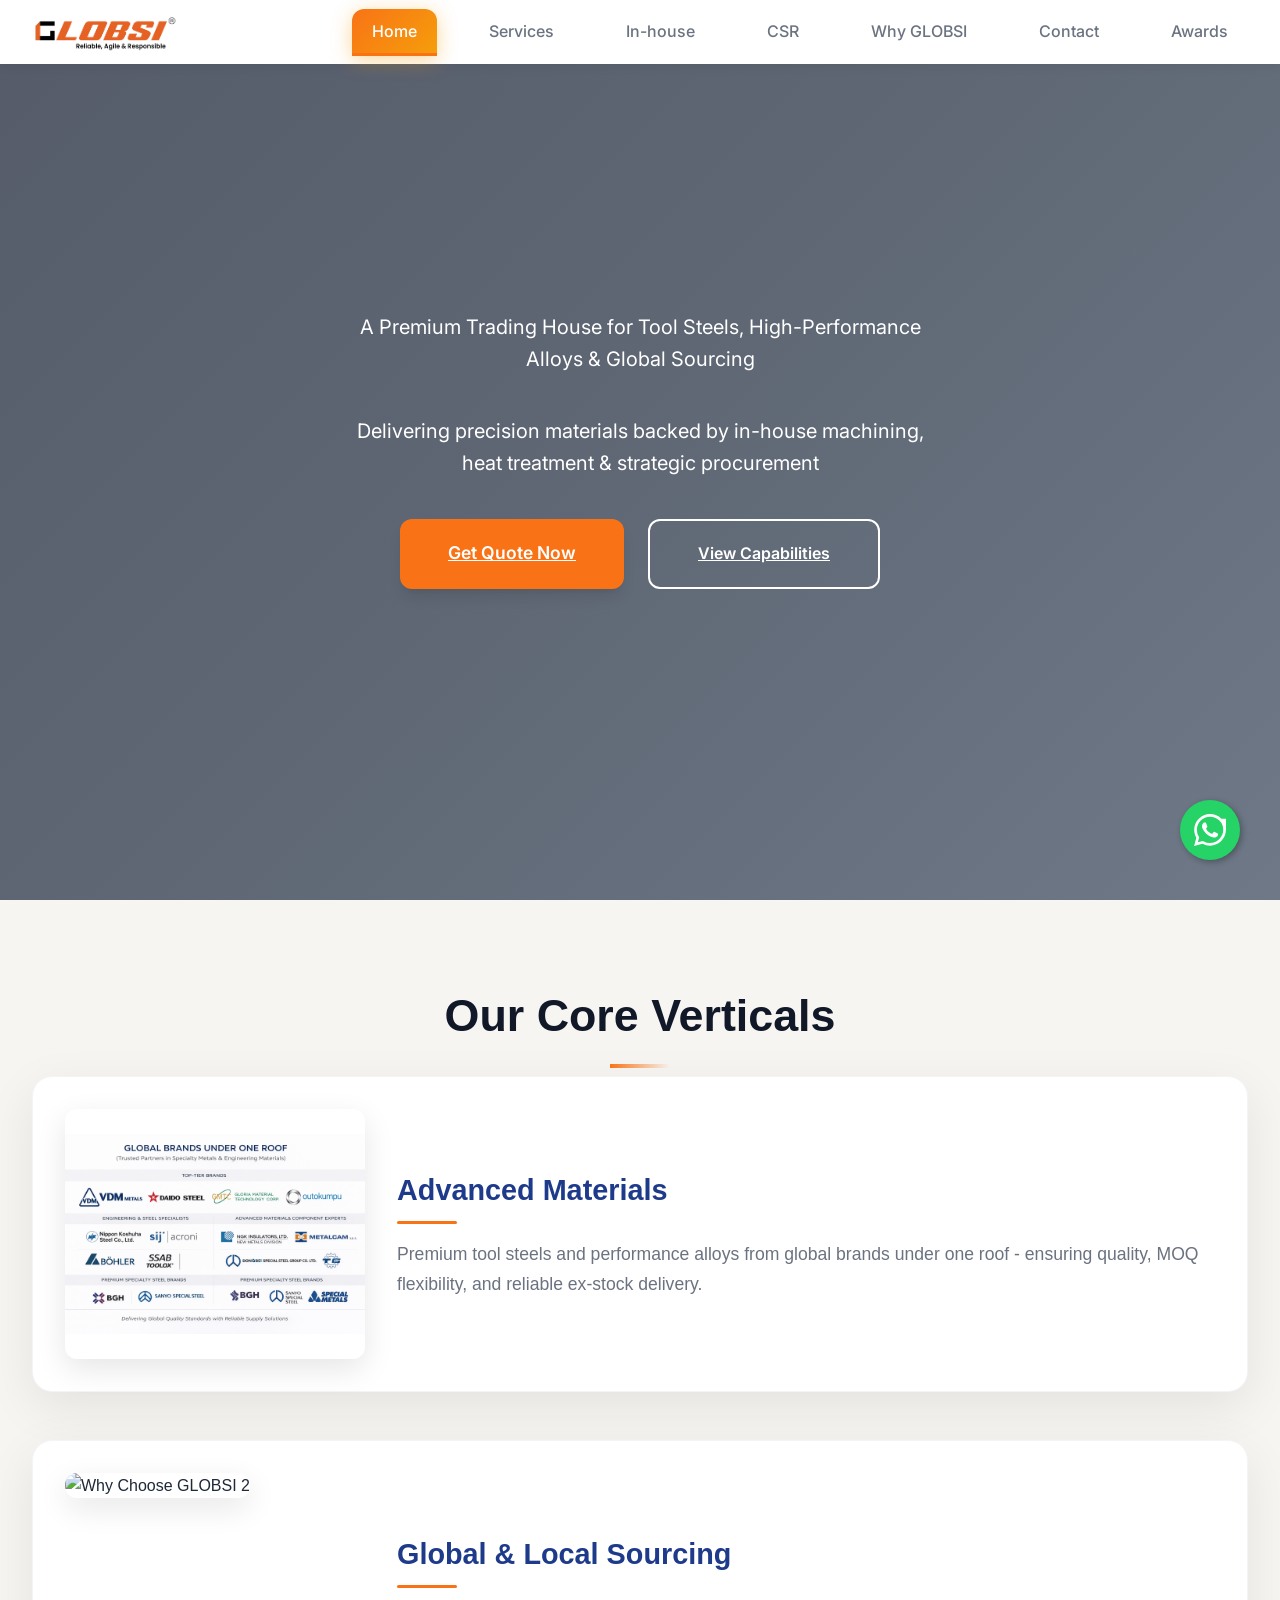
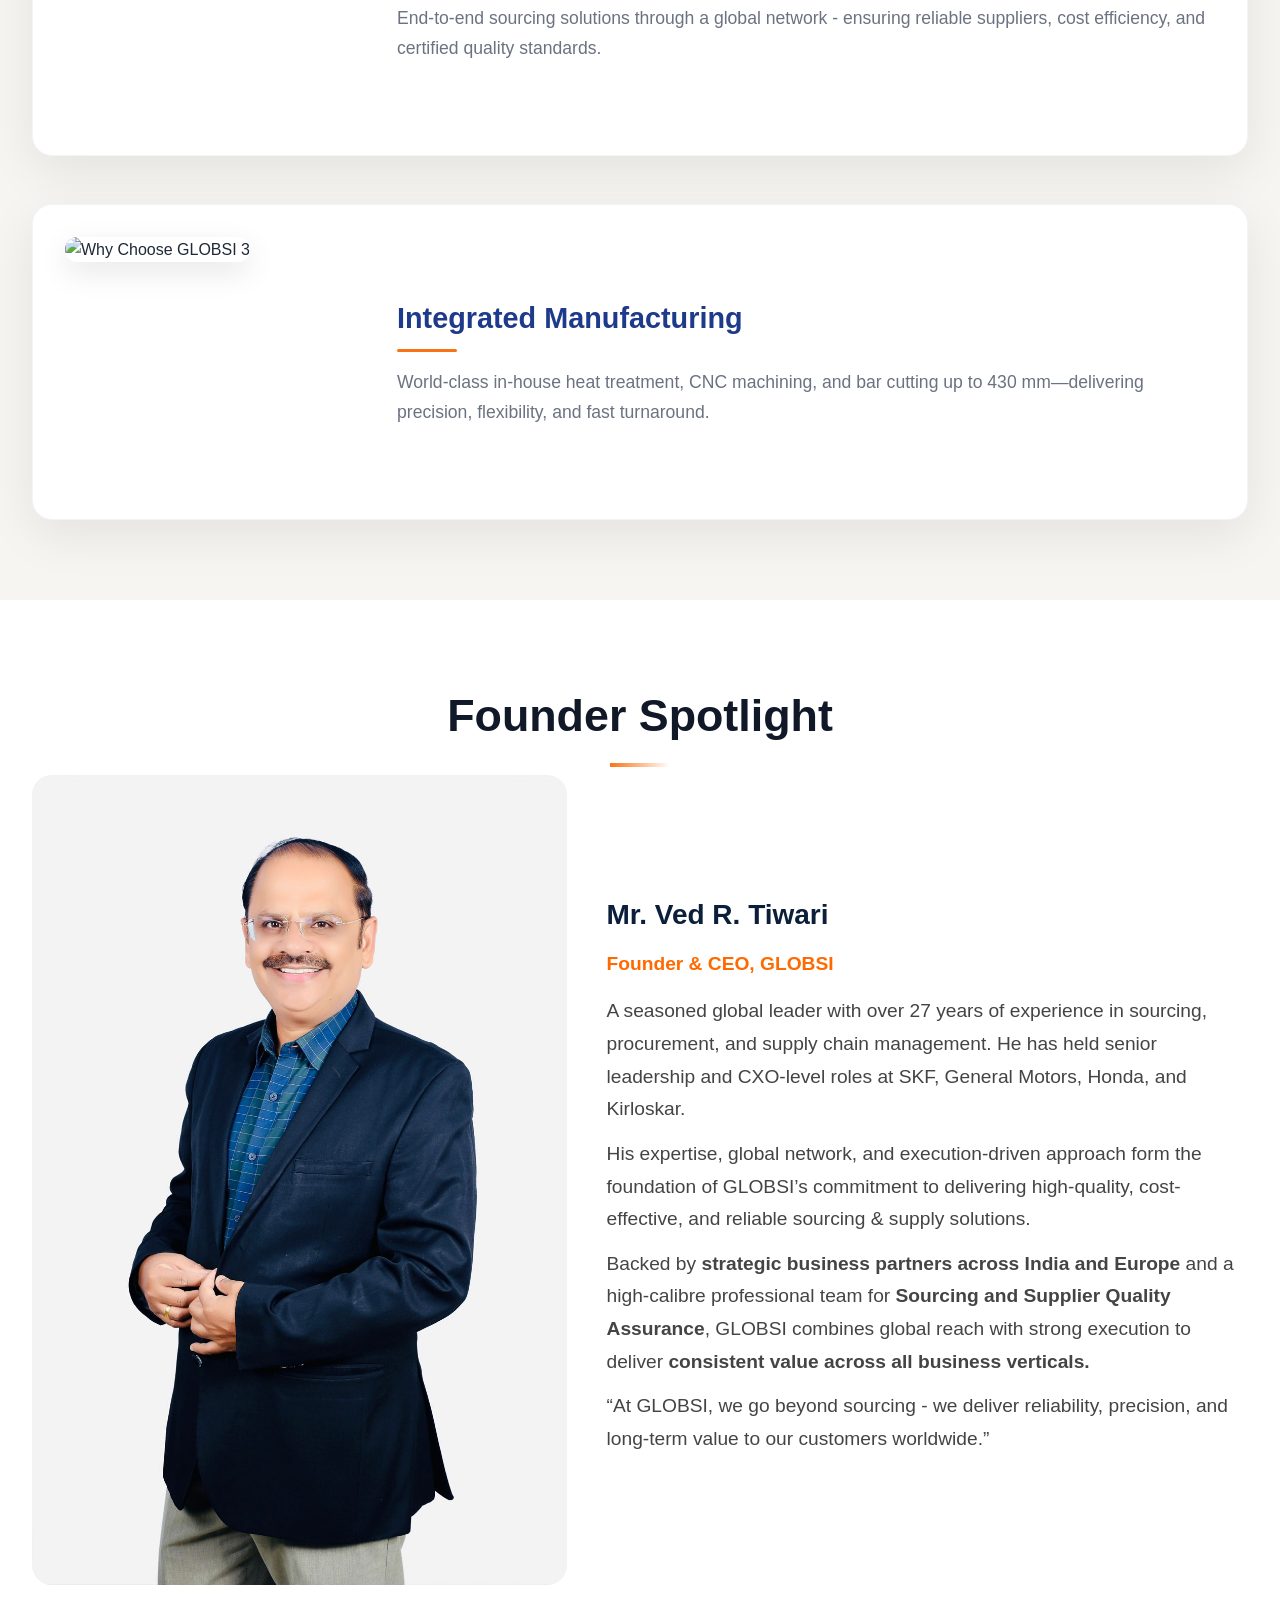
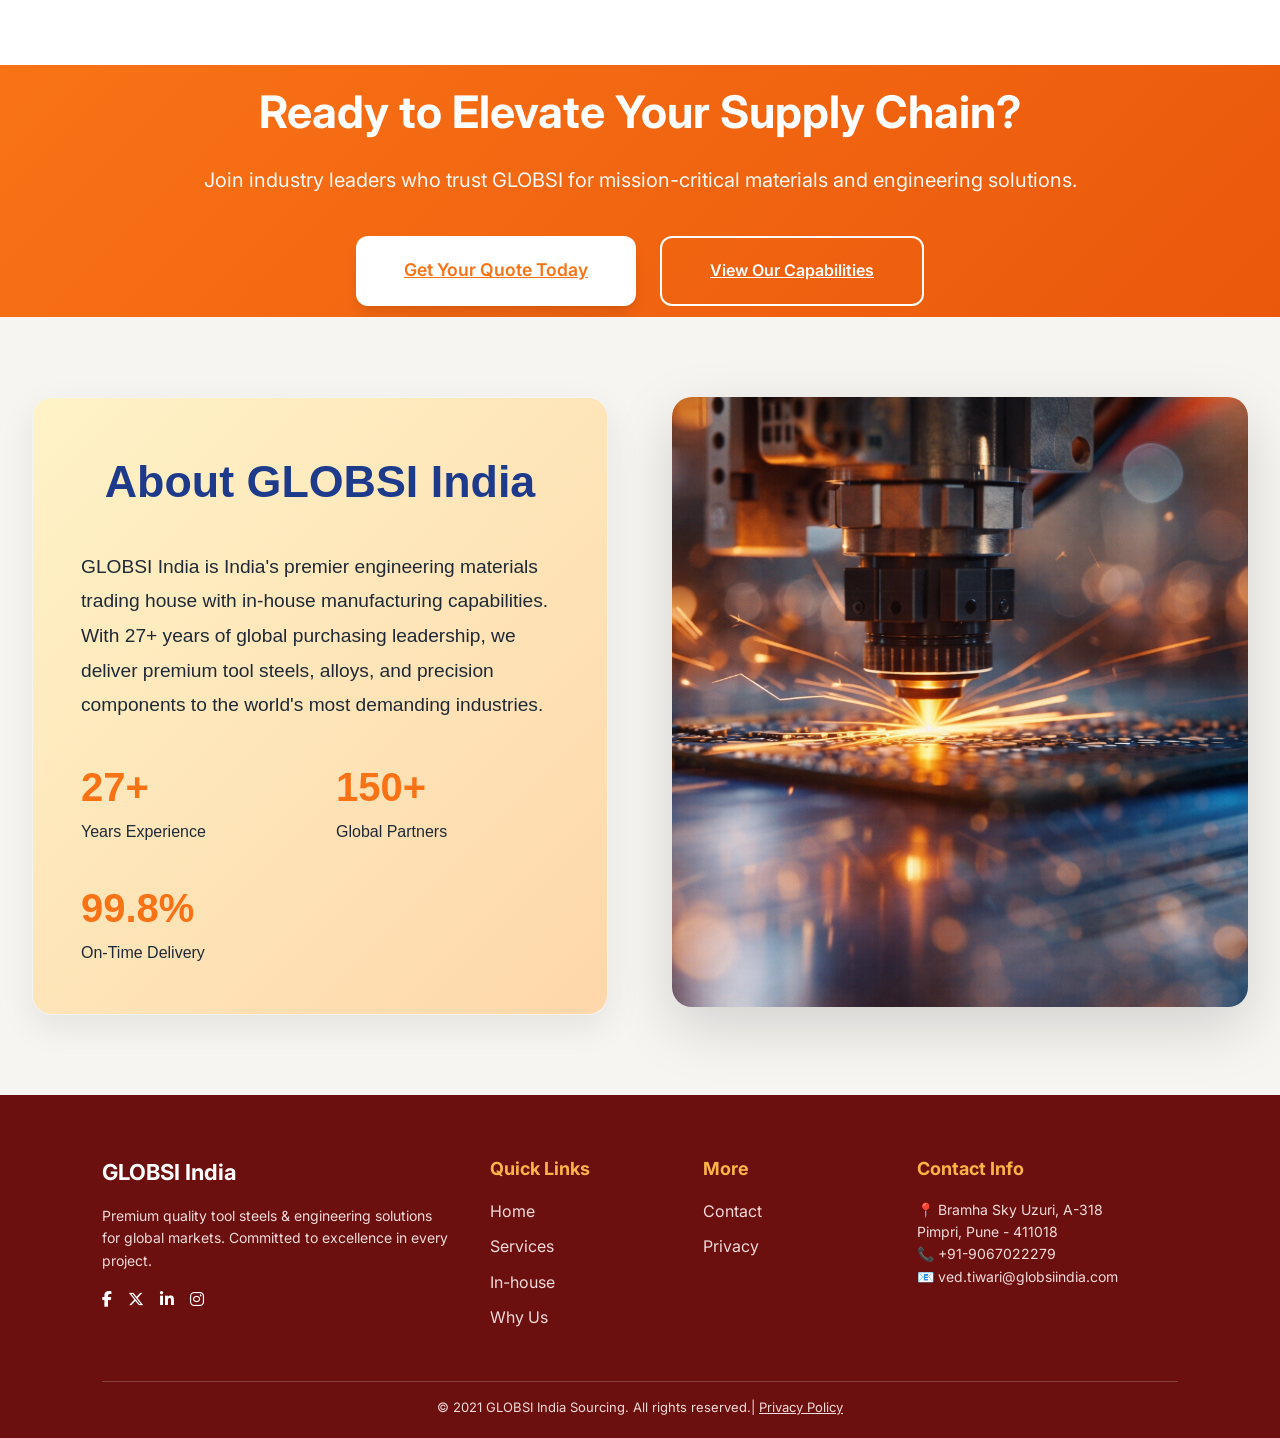
==== index.html @ e7f804d2 "Update index.html" ====
<!DOCTYPE html>
<html lang="en">

<head>
  <meta charset="UTF-8">
  <meta name="viewport" content="width=device-width, initial-scale=1.0">
  <title>GLOBSI India Sourcing | Globalprocurement & supply partner</title>
  <meta name="description"
    content="Corporate-grade tool steels, high-performance alloys, and global supply chain solutions. Trusted by industry leaders worldwide.">

  <!-- Fonts & Icons -->
  <link href="https://fonts.googleapis.com/css2?family=Inter:wght@300;400;500;600;700;800&display=swap"
    rel="stylesheet">
  <link rel="stylesheet" href="https://cdnjs.cloudflare.com/ajax/libs/font-awesome/6.5.1/css/all.min.css">
  <link rel="stylesheet" href="css/style.css">

  <style>
    /* Corporate Design System */
    :root {
      --corporate-primary: #0B1F3A;
      --corporate-accent: #F97316;
      --corporate-bg: #F8FAFC;
      --corporate-surface: #FFFFFF;
      --corporate-muted: #64748B;
      --corporate-border: #E2E8F0;
      --shadow-sm: 0 1px 3px 0 rgba(0, 0, 0, 0.1), 0 1px 2px 0 rgba(0, 0, 0, 0.06);
      --shadow-md: 0 4px 6px -1px rgba(0, 0, 0, 0.1), 0 2px 4px -1px rgba(0, 0, 0, 0.06);
      --shadow-lg: 0 10px 15px -3px rgba(0, 0, 0, 0.1), 0 4px 6px -2px rgba(0, 0, 0, 0.05);
      --shadow-xl: 0 20px 25px -5px rgba(0, 0, 0, 0.1), 0 10px 10px -5px rgba(0, 0, 0, 0.04);
    }

    body {
      font-family: 'Inter', sans-serif;
      background: var(--corporate-bg);
    }

    /* Hero */
    .corporate-hero {
      position: relative;
      min-height: 100vh;
      display: flex;
      align-items: center;
      color: white;
      overflow: hidden;
    }

    .corporate-hero::before {
      content: '';
      position: absolute;
      top: 0;
      left: 0;
      right: 0;
      bottom: 0;
      background: linear-gradient(rgba(11, 31, 58, 0.6), rgba(11, 31, 58, 0.8));
      z-index: 1;
    }

    .corporate-hero video {
      position: absolute;
      top: 0;
      left: 0;
      width: 100%;
      height: 100%;
      object-fit: cover;
      z-index: 0;
    }

    .hero-content {
      max-width: 1100px;
      /* 🔥 2000 → perfect reduced */
      margin: 0 auto;
      padding: 0 1.5rem;
      text-align: center;
      z-index: 2;
      position: relative;
      animation: fadeInHero 1.5s ease-out;
    }

    @media (max-width: 768px) {
      .hero-content {
        max-width: 100%;
        padding: 0 1rem;
      }
    }

    @keyframes fadeInHero {
      from {
        opacity: 0;
        transform: translateY(50px);
      }

      to {
        opacity: 1;
        transform: translateY(0);
      }
    }

    .hero-h1 {
      animation: slideUpHero 1s 0.3s both ease-out;
    }

    @keyframes slideUpHero {
      from {
        opacity: 0;
        transform: translateY(40px);
      }

      to {
        opacity: 1;
        transform: translateY(0);
      }
    }

    .hero-lead {
      animation: slideUpHero 1s 0.6s both ease-out;
    }

    .cta-group {
      animation: slideUpHero 1s 0.9s both ease-out;
    }

    .hero-h1 {
      font-size: clamp(2.5rem, 5vw, 4rem);
      font-weight: 800;
      line-height: 1.1;
      margin-bottom: 1.5rem;
      letter-spacing: -0.02em;
    }

    .hero-lead {
      font-size: 1.25rem;
      opacity: 0.95;
      max-width: 600px;
      margin: 0 auto 2.5rem;
      line-height: 1.6;
    }

    .cta-group {
      display: flex;
      gap: 1.5rem;
      justify-content: center;
      flex-wrap: wrap;
    }

    .btn-primary {
      background: var(--corporate-accent);
      color: white;
      border: none;
      padding: 1.25rem 3rem;
      border-radius: 12px;
      font-weight: 600;
      font-size: 1.1rem;
      box-shadow: var(--shadow-lg);
      transition: all 0.3s cubic-bezier(0.4, 0, 0.2, 1);
    }

    .btn-primary:hover {
      transform: translateY(-2px);
      box-shadow: var(--shadow-xl);
    }

    .btn-secondary {
      background: transparent;
      color: white;
      border: 2px solid white;
      padding: 1.25rem 3rem;
      border-radius: 12px;
      font-weight: 600;
      transition: all 0.3s;
    }

    .btn-secondary:hover {
      background: white;
      color: var(--corporate-primary);
    }

    /* Sections */
    .section {
      padding: 80px 2rem;
      max-width: 1400px;
      margin: 0 auto;
    }

    .section-alt {
      background: var(--corporate-surface);
    }

    .section-h2 {
      font-size: clamp(2rem, 4vw, 3rem);
      text-align: center;
      margin-bottom: 3rem;
      color: var(--corporate-primary);
      font-weight: 700;
      position: relative;
    }

    .section-h2::after {
      content: '';
      position: absolute;
      bottom: -1rem;
      left: 50%;
      transform: translateX(-50%);
      width: 60px;
      height: 4px;
      background: linear-gradient(90deg, var(--corporate-accent), transparent);
    }

    /* Services Cards */
    .services-grid {
      display: grid;
      grid-template-columns: repeat(auto-fit, minmax(350px, 1fr));
      gap: 2.5rem;
    }

    .service-card {
      background: var(--corporate-surface);
      border-radius: 20px;
      padding: 3rem 2.5rem;
      text-align: center;
      box-shadow: var(--shadow-md);
      border: 1px solid var(--corporate-border);
      transition: all 0.4s cubic-bezier(0.4, 0, 0.2, 1);
      height: 100%;
      display: flex;
      flex-direction: column;
      justify-content: center;
    }

    .service-card:hover {
      transform: translateY(-8px);
      box-shadow: var(--shadow-xl);
      border-color: var(--corporate-accent);
    }

    .service-icon {
      font-size: 4rem;
      margin-bottom: 1.5rem;

      /* Fallback color (important) */
      color: var(--corporate-accent);

      /* Gradient */
      background: linear-gradient(135deg, var(--corporate-accent), #fb923c);

      /* Cross-browser support */
      -webkit-background-clip: text;
      background-clip: text;

      -webkit-text-fill-color: transparent;
      color: transparent;
    }

    .service-card h3 {
      color: var(--corporate-primary);
      font-size: 1.6rem;
      margin-bottom: 1rem;
      font-weight: 700;
    }

    .service-card p {
      color: var(--corporate-muted);
      line-height: 1.7;
    }

    /* Team */
    .team-grid {
      display: grid;
      grid-template-columns: repeat(auto-fit, minmax(280px, 1fr));
      gap: 2.5rem;
    }

    .team-member {
      text-align: center;
      background: var(--corporate-surface);
      border-radius: 20px;
      padding: 2.5rem;
      box-shadow: var(--shadow-md);
      border: 1px solid var(--corporate-border);
      transition: all 0.3s;
    }

    .team-member:hover {
      transform: translateY(-4px);
      box-shadow: var(--shadow-lg);
    }

    .team-photo {
      width: 140px;
      height: 140px;
      border-radius: 50%;
      object-fit: cover;
      margin: 0 auto 1.5rem;
      border: 4px solid var(--corporate-accent);
    }

    .team-name {
      font-size: 1.3rem;
      font-weight: 700;
      color: var(--corporate-primary);
      margin-bottom: 0.5rem;
    }

    .team-role {
      color: var(--corporate-accent);
      font-weight: 600;
      margin-bottom: 1rem;
    }

    .team-bio {
      color: var(--corporate-muted);
      line-height: 1.6;
    }

    /* Testimonials */
    .testimonials-section {
      background: linear-gradient(135deg, var(--corporate-primary) 0%, #1e40af 100%);
      color: white;
      padding: 80px 2rem;
    }

    .testimonial-grid {
      display: grid;
      grid-template-columns: repeat(auto-fit, minmax(320px, 1fr));
      gap: 2rem;
    }

    .testimonial-card {
      background: rgba(255, 255, 255, 0.1);
      backdrop-filter: blur(20px);
      border-radius: 20px;
      padding: 2.5rem;
      border: 1px solid rgba(255, 255, 255, 0.2);
    }

    .stars {
      color: #fbbf24;
      font-size: 1.2rem;
      margin-bottom: 1rem;
    }

    .testimonial-text {
      font-size: 1.1rem;
      line-height: 1.7;
      font-style: italic;
      margin-bottom: 1.5rem;
    }

    .testimonial-author {
      font-weight: 600;
      display: flex;
      align-items: center;
      gap: 1rem;
      opacity: 0.9;
    }

    /* CTA Banner */
    .cta-banner {
      background: linear-gradient(135deg, var(--corporate-accent), #ea580c);
      color: white;
      text-align: center;
      padding: 80px 2rem;
      position: relative;
      overflow: hidden;
    }

    .cta-banner {
      position: relative;
      height: 28vh;
      /* 🔥 28% screen height */
      display: flex;
      flex-direction: column;
      justify-content: center;
      align-items: center;
      text-align: center;
      padding: 20px;
    }

    .cta-banner::before {
      content: '';
      position: absolute;
      inset: 0;
      /* shortcut for top, left, right, bottom */
      opacity: 0.1;
      z-index: 0;
    }

    .cta-banner * {
      position: relative;
      z-index: 1;
      /* content above overlay */
    }

    @media (max-width: 768px) {
      .cta-banner {
        height: auto;
        /* mobile pe fixed height avoid */
        padding: 40px 20px;
      }
    }

    .cta-h2 {
      font-size: clamp(2rem, 4vw, 2.8rem);
      margin-bottom: 1rem;
    }

    .cta-text {
      font-size: 1.25rem;
      margin-bottom: 2.5rem;
      opacity: 0.95;
    }

    /* Animations */
    .fade-in-up {
      opacity: 0;
      transform: translateY(40px);
      transition: all 0.8s cubic-bezier(0.25, 0.46, 0.45, 0.94);
    }

    .fade-in-up.visible {
      opacity: 1;
      transform: translateY(0);
    }

    /* Responsive */
    @media (max-width: 768px) {
      .section {
        padding: 60px 1.5rem;
      }

      .cta-group {
        flex-direction: column;
        align-items: center;
      }

      .hero-stats {
        grid-template-columns: 1fr 1fr;
        gap: 1.5rem;
        font-size: 1.8rem;
      }
    }

    .founder-container {
      display: grid;
      grid-template-columns: 1fr 1.2fr;
      gap: 40px;
      align-items: stretch;
    }

    .founder-image {
      height: 100%;
    }

    .founder-image img {
      width: 100%;
      height: 100%;
      object-fit: cover;
      /* 🔥 full height match */
      border-radius: 20px;
    }

    .founder-content {
      display: flex;
      flex-direction: column;
      justify-content: center;
    }

    .team-name {
      font-size: 28px;
      font-weight: 700;
      margin-bottom: 10px;
    }

    .team-role {
      font-size: 16px;
      color: #ff6a00;
      margin-bottom: 15px;
    }

    .team-bio {
      font-size: 15px;
      line-height: 1.6;
      margin-bottom: 12px;
      color: #444;
    }

    /* MOBILE RESPONSIVE */
    @media (max-width: 768px) {
      .founder-container {
        grid-template-columns: 1fr;
      }

      .founder-image img {
        height: 350px;
      }
    }

    .hero {
      position: relative;
      height: 100vh;

      /* 🔥 IMAGE YAHAN ADD KIYA HAI */
      background: url("https://png.pngtree.com/png-clipart/20241127/original/pngtree-vector-orange-world-map-png-image_17333258.png") center/cover no-repeat;

      display: flex;
      align-items: center;
      justify-content: center;
      text-align: center;
    }
    .hero-h1 {
    font-size: 5.2rem;
    line-height: .0;
}

@media (max-width: 768px) {
    .hero-h1 {
        font-size: 1.6rem;
    }
}

  </style>
</head>

<body>

  <!-- Navbar -->
  <header class="navbar">
    <a href="index.html" class="logo-link">
      <div class="logo"><img src="image/download.svg" alt="GLOBSI India"></div>
    </a>
    <ul class="nav-links">
      <li><a href="index.html" class="nav-link active">Home</a></li>
      <li><a href="services.html" class="nav-link">Services</a></li>
      <li><a href="inhouse.html" class="nav-link">In-house</a></li>
      <li><a href="csr.html" class="nav-link">CSR</a></li>
      <li><a href="why.html" class="nav-link">Why GLOBSI</a></li>
      <li><a href="contact.html" class="nav-link">Contact</a></li>
      <li><a href="awards.html" class="nav-link">Awards</a></li>
    </ul>
    <div class="hamburger">
      <span></span><span></span><span></span>
    </div>
  </header>

  <!-- HERO SECTION -->
  <section class="hero">
    <div class="overlay"></div>
    <div class="hero-content">
      <p class="hero-lead">A Premium Trading House for Tool Steels, High-Performance Alloys & Global Sourcing</p>
      <p class="hero-lead">Delivering precision materials backed by in-house machining, heat treatment & strategic
        procurement</p>
      <!-- CTAs -->
      <div class="cta-group">
        <a href="contact.html" class="btn-primary">Get Quote Now</a>
        <a href="services.html" class="btn-secondary">View Capabilities</a>
      </div>

  </section>
 
      <!-- SERVICES -->
      <section class="section fade-in-up why-images-section">
        <h2 class="section-h2">Our Core Verticals</h2>
        <div class="why-images-grid image-with-text-grid">
          <div class="image-text-item">
            <div class="image-container">
              <img src="image/our.png"
                alt="Why Choose GLOBSI 1">
            </div>
            <div class="text-container">
              <h3>Advanced Materials</h3>
              <p>Premium tool steels and performance alloys from global brands under one roof - ensuring quality, MOQ
                flexibility, and reliable ex-stock delivery.</p>
            </div>
          </div>
          <div class="image-text-item">
            <div class="image-container">
              <img
                src="https://bc-user-uploads.brandcrowd.com/public/media-Production/d3d574b8-9cc7-4050-be3a-48ef6714850c/742ed74a-13d2-479c-97eb-f4951356a135_2x"
                alt="Why Choose GLOBSI 2">
            </div>
            <div class="text-container">
              <h3>Global & Local Sourcing</h3>
              <p>End-to-end sourcing solutions through a global network - ensuring reliable suppliers, cost efficiency,
                and
                certified quality standards.</p>
            </div>
          </div>
          <div class="image-text-item">
            <div class="image-container">
              <img src="https://bc-user-uploads.brandcrowd.com/public/media-Production/d3d574b8-9cc7-4050-be3a-48ef6714850c/a4148696-4a7d-4759-8017-912cff506c3e_2x" alt="Why Choose GLOBSI 3">
            </div>
            <div class="text-container">
              <h3>Integrated Manufacturing</h3>
              <p>World-class in-house heat treatment, CNC machining, and bar cutting up to 430 mm—delivering precision,
                flexibility, and fast turnaround.</p>
            </div>
          </div>
      </section>



      <!-- TEAM -->
      <section class="section section-alt fade-in-up">
        <h2 class="section-h2">Founder Spotlight</h2>

        <div class="founder-container">

          <!-- LEFT SIDE IMAGE -->
          <div class="founder-image">
            <img src="image/home8.png" alt="Ved R Tiwari">
          </div>

          <!-- RIGHT SIDE CONTENT -->
          <div class="founder-content">
            <h3 class="team-name">Mr. Ved R. Tiwari</h3>
            <p class="team-role">Founder & CEO, GLOBSI</p>

            <p class="team-bio">
              A seasoned global leader with over 27 years of experience in sourcing, procurement, and supply chain
              management.
              He has held senior leadership and CXO-level roles at SKF, General Motors, Honda, and Kirloskar.
            </p>

            <p class="team-bio">
              His expertise, global network, and execution-driven approach form the foundation of GLOBSI’s commitment to
              delivering high-quality, cost-effective, and reliable sourcing & supply solutions.
            </p>

            <p class="team-bio">
              Backed by <strong>strategic business partners across India and Europe</strong> and a high-calibre
              professional
              team for
              <strong>Sourcing and Supplier Quality Assurance</strong>, GLOBSI combines global reach with strong
              execution
              to deliver
              <strong>consistent value across all business verticals.</strong>
            </p>

            <p class="team-bio">
              “At GLOBSI, we go beyond sourcing - we deliver reliability, precision, and long-term value to our
              customers
              worldwide.” </p>
          </div>

        </div>
      </section>

      <!-- FINAL CTA -->
      <section class="cta-banner fade-in-up" id="final-cta">
        <h2 class="cta-h2">Ready to Elevate Your Supply Chain?</h2>
        <p class="cta-text">Join industry leaders who trust GLOBSI for mission-critical materials and engineering
          solutions.
        </p>
        <div class="cta-group">
          <a href="contact.html" class="btn-primary"
            style="background: var(--white); color: var(--corporate-accent);">Get
            Your Quote Today</a>
          <a href="services.html" class="btn-secondary" style="border-color: var(--white);">View Our Capabilities</a>
        </div>
      </section>

      <!-- About Section -->
      <section class="section fade-in-up" id="about">
        <div class="contact-grid">
          <div class="info">
            <h2 style="color: var(--dark-blue); margin-bottom: 2rem;">About GLOBSI India</h2>
            <p style="font-size: 1.2rem; line-height: 1.8;">
              GLOBSI India is India's premier engineering materials trading house with in-house manufacturing
              capabilities.
              With 27+ years of global purchasing leadership, we deliver premium tool steels, alloys, and precision
              components
              to the world's most demanding industries.
            </p>
            <div
              style="margin-top: 2rem; display: grid; grid-template-columns: repeat(auto-fit, minmax(200px, 1fr)); gap: 2rem;">
              <div>
                <div style="font-size: 2.5rem; font-weight: 800; color: var(--primary);">27+</div>
                <div>Years Experience</div>
              </div>
              <div>
                <div style="font-size: 2.5rem; font-weight: 800; color: var(--primary);">150+</div>
                <div>Global Partners</div>
              </div>
              <div>
                <div style="font-size: 2.5rem; font-weight: 800; color: var(--primary);">99.8%</div>
                <div>On-Time Delivery</div>
              </div>
            </div>
          </div>
          <div>
            <img src="image/homehero.png" alt="GLOBSI Operations"
              style="width: 100%; height: 610px; object-fit: cover; border-radius: 20px; box-shadow: 0 20px 60px rgba(0,0,0,0.15);">
          </div>
        </div>
      </section>

      <!-- Footer (standard) -->
      <footer class="footer">
        <div class="footer-container">

          <!-- LEFT -->
          <div class="footer-col">
            <h3>GLOBSI India</h3>
            <p>
              Premium quality tool steels & engineering solutions for global markets.
              Committed to excellence in every project.
            </p>

            <div class="social-icons">
              <i class="fab fa-facebook-f"></i>
              <i class="fab fa-x-twitter"></i>
              <i class="fab fa-linkedin-in"></i>
              <i class="fab fa-instagram"></i>
            </div>
          </div>

          <!-- QUICK LINKS -->
          <div class="footer-col">
            <h4>Quick Links</h4>
            <ul>
              <li><a href="index.html">Home</a></li>
              <li><a href="services.html">Services</a></li>
              <li><a href="inhouse.html">In-house</a></li>
              <li><a href="why.html">Why Us</a></li>
            </ul>
          </div>

          <!-- MORE -->
          <div class="footer-col">
            <h4>More</h4>
            <ul>
              <li><a href="contact.html">Contact</a></li>
              <li><a href="privacy.html">Privacy</a></li>
            </ul>
          </div>

          <!-- CONTACT -->
          <div class="footer-col">
            <h4>Contact Info</h4>

            <p>
              📍 Bramha Sky Uzuri, A-318 <br>
              Pimpri, Pune - 411018
            </p>

            <p>📞 +91-9067022279</p>
            <p>📧 ved.tiwari@globsiindia.com</p>
          </div>

        </div>

        <div class="footer-bottom">
          © 2021 GLOBSI India Sourcing. All rights reserved.| <a href="#intro" style="color: #f1dada;">Privacy
            Policy</a>
        </div>
      </footer>

      <!-- WhatsApp Chat Button -->
      <a href="https://wa.me/919270722279?text=Hello%20GLOBSI%20Team%2C%20I%20have%20a%20query..."
        class="whatsapp-float" target="_blank" rel="noopener">
        <svg viewBox="0 0 24 24" fill="currentColor" class="whatsapp-icon">

          <path
            d="M17.472 14.382c-.297-.149-1.758-.867-2.03-.967-.273-.099-.471-.148-.67.15-.197.297-.767.966-.94 1.164-.173.199-.347.223-.644.075-.297-.15-1.255-.463-2.39-1.475-.883-.788-1.48-1.761-1.653-2.059-.173-.297-.018-.458.13-.606.134-.133.298-.347.446-.52.149-.174.198-.298.298-.497.099-.198.05-.371-.025-.52-.075-.149-.669-1.612-.916-2.207-.242-.579-.487-.5-.669-.51-.173-.008-.371-.01-.57-.01-.198 0-.52.074-.792.372-.272.297-1.04 1.016-1.04 2.479 0 1.462 1.065 2.875 1.213 3.074.149.198 2.096 3.2 5.077 4.487.709.306 1.262.489 1.694.625.712.227 1.36.195 1.871.118.571-.085 1.758-.719 2.006-1.413.248-.694.248-1.289.173-1.413-.074-.124-.272-.198-.57-.347m-5.421 7.403h-.004a9.87 9.87 0 01-5.031-1.378l-.361-.214-3.741.982.998-3.648-.235-.374a9.86 9.86 0 01-1.51-5.26c.001-5.45 4.436-9.884 9.888-9.884 2.64 0 5.122 1.03 6.988 2.898a9.825 9.825 0 012.893 6.994c-.003 5.45-4.437 9.884-9.885 9.884m8.413-18.297A11.815 11.815 0 0012.05 0C5.495 0 .16 5.335.157 11.892c0 2.096.547 4.142 1.588 5.945L.057 24l6.305-1.654a11.882 11.882 0 005.683 1.448h.005c6.554 0 11.89-5.335 11.893-11.893A11.821 1.181 1 0020.885 3.488" />
        </svg>
      </a>

      <script>
        // Corporate animations
        const observerOptions = {
          threshold: 0.1,
          rootMargin: '0px 0px -50px 0px'
        };

        const observer = new IntersectionObserver((entries) => {
          entries.forEach(entry => {
            if (entry.isIntersecting) {
              entry.target.classList.add('visible');
            }
          });
        }, observerOptions);

        document.querySelectorAll('.fade-in-up').forEach(el => observer.observe(el));



        // Navbar scroll
        window.addEventListener('scroll', () => {
          document.querySelector('.navbar').classList.toggle('scrolled', window.scrollY > 100);
        });

        // FIXED: Hamburger menu toggle
        document.addEventListener('DOMContentLoaded', function () {
          const hamburger = document.querySelector('.hamburger');
          const navLinks = document.querySelector('.nav-links');

          if (hamburger && navLinks) {
            hamburger.addEventListener('click', function () {
              hamburger.classList.toggle('active');
              navLinks.classList.toggle('active');
            });
          }
        });
      </script>

</body>

</html>
---- css/style.css ----
* {
  margin: 0;
  padding: 0;
  box-sizing: border-box;
}

:root {
  --primary: #f97316;
  /* Orange primary */
  --primary-dark: #ea580c;
  --secondary: #f59e0b;
  /* Amber secondary */
  --dark-blue: #1e3a8a;
  --dark-blue-dark: #1e40af;
  --background: #fef7f2;
  --foreground: #1f2937;
  --text-dark: #111827;
  --text-muted: #6b7280;
  --shadow-rgb: 245, 158, 11;
  --white: #ffffff;
  --border-light: #f3f4f6;
  --maroon: #800000;
  --maroon-dark: #990000;
  --maroon-light: rgba(128, 0, 0, 0.1);
}

body {
  font-family: 'Inter', -apple-system, BlinkMacSystemFont, 'Segoe UI', 'Roboto', sans-serif;
  line-height: 1.6;
  color: var(--foreground);
  background: var(--background);
  scroll-behavior: smooth;
}

.navbar {
  background: var(--white);
  box-shadow: 0 2px 10px rgba(0, 0, 0, 0.08);
  position: fixed;
  top: 0;
  width: 100%;
  z-index: 1000;
  padding: 0.75rem 2.5%;
  display: flex;
  justify-content: space-between;
  align-items: center;
  transition: all 0.3s ease;
}

.navbar.scrolled {
  padding: 0.5rem 2.5%;
  box-shadow: 0 4px 20px rgba(0, 0, 0, 0.12);
}

.logo {
  display: flex;
  align-items: center;
  font-size: 1.8rem;
  font-weight: 700;
  color: var(--primary);
}

.logo img {
  height: 40px;
  width: auto;
  margin-right: 0.5rem;
}

.logo-link {
  text-decoration: none;
  color: inherit;
  display: contents;
}

.nav-links {
  display: flex;
  list-style: none;
  gap: 2rem;
  position: relative;
}

.nav-link {
  text-decoration: none;
  color: var(--text-muted);
  font-weight: 500;
  padding: 0.75rem 1.25rem 0.75rem 1.25rem;
  border-radius: 12px 12px 0 0;
  transition: all 0.3s cubic-bezier(0.4,0,0.2,1);
  position: relative;
  border-bottom: 3px solid transparent;
}

.nav-link.active {
  color: var(--white);
  background: linear-gradient(135deg, var(--primary), var(--secondary));
  border-bottom-color: var(--primary);
  box-shadow: 0 4px 20px rgba(var(--shadow-rgb), 0.4);
  transform: translateY(-2px);
}

.nav-link:hover {
  color: var(--primary);
  transform: translateY(-1px);
  border-bottom-color: var(--primary);
  box-shadow: 0 4px 12px rgba(var(--shadow-rgb), 0.2);
}

.nav-link.active::after {
  content: '';
  position: absolute;
  bottom: -3px;
  left: 50%;
  transform: translateX(-50%);
  width: 80%;
  height: 3px;
  background: linear-gradient(90deg, transparent, var(--primary), transparent);
  border-radius: 2px;
}

.hamburger {
  display: none;
  flex-direction: column;
  cursor: pointer;
  gap: 4px;
  z-index: 1001;
}

.hamburger span {
  width: 25px;
  height: 3px;
  background: var(--text-dark);
  transition: all 0.3s cubic-bezier(0.4, 0, 0.2, 1);
  transform-origin: center;
}

.hamburger.active span:nth-child(1) {
  transform: rotate(45deg) translate(8px, 8px);
}

.hamburger.active span:nth-child(2) {
  opacity: 0;
}

.hamburger.active span:nth-child(3) {
  transform: rotate(-45deg) translate(7px, -7px);
}

.hamburger:hover span {
  background: var(--primary);
}

.hero {
  height: 100vh;
  display: flex;
  align-items: center;
  justify-content: center;
  text-align: center;
  color: var(--white);
  position: relative;
  overflow: hidden;
}

.hero.page-hero {
  height: 100vh;
}

.hero::before {
  content: '';
  position: absolute;
  top: 0;
  left: 0;
  right: 0;
  bottom: 0;
  background: linear-gradient(135deg, #0f172a 0%, #1e293b 50%, #334155 100%);
  opacity: 0.7;
  z-index: 1;
}

.csr-hero::before {
  content: "";
  position: absolute;
  inset: 0;
  background: url('https://www.soulace.in/images/ourideas/What-is-CSR.jpg') center / cover no-repeat fixed;
  animation: kenburns 90s ease-in-out infinite;
  opacity: 1;
  z-index: 0;
}

.csr-hero::after {
  content: '';
  position: absolute;
  top: 0;
  left: 0;
  right: 0;
  bottom: 0;
  z-index: 2;
}




.hero:not(.home-hero) {
  height: 100vh;
}

.hero-content {
  position: relative;
  z-index: 3;
  max-width: 800px;
  padding: 0 1.5rem;
}

.csr-hero .hero-content h1 {
  animation: slideInText 1s 0.2s both;
}

.csr-hero .hero-content p {
  animation: slideInText 1s 0.5s both;
}

.csr-hero .hero-content .btn {
  animation: slideInText 1s 0.8s both;
}

.hero h1 {
  font-size: clamp(2.8rem, 5vw, 4.5rem);
  margin-bottom: 1.2rem;
  font-weight: 800;
}

.hero p {
  font-size: 1.25rem;
  margin-bottom: 2.5rem;
  opacity: 0.95;
}

.btn {
  display: inline-block;
  background: linear-gradient(145deg, var(--white), #f8f9fa);
  color: var(--primary);
  padding: 1.2rem 2.8rem;
  border-radius: 50px;
  font-weight: 600;
  text-decoration: none;
  transition: all 0.3s cubic-bezier(0.34, 1.56, 0.64, 1);
  box-shadow: 
    0 8px 25px rgba(0,0,0,0.15),
    0 4px 12px rgba(0,0,0,0.1),
    inset 0 1px 0 rgba(255,255,255,0.9);
  border: 2px solid rgba(255,255,255,0.8);
  position: relative;
  text-transform: uppercase;
  letter-spacing: 0.5px;
}

.btn:hover {
  background: linear-gradient(145deg, var(--primary), var(--primary-dark));
  color: var(--white);
  transform: translateY(-4px) scale(1.02);
  box-shadow: 
    0 20px 40px rgba(var(--shadow-rgb), 0.4),
    0 10px 20px rgba(0,0,0,0.2),
    inset 0 1px 0 rgba(255,255,255,0.2);
  border-color: var(--primary);
}

.neon-btn {
  box-shadow: 0 0 20px rgba(var(--shadow-rgb), 0.4);
}

.section {
  padding: 6rem 2.5%;
  max-width: 1400px;
  margin: 0 auto;
  box-shadow: inset 0 1px 0 rgba(255,255,255,0.1);
}

.csr-section {
  padding: 100px 2.5%;
  max-width: 1400px;
  margin: 0 auto;
}

.section-title {
  font-size: clamp(2.5rem, 5vw, 3.5rem);
  margin-bottom: 2rem;
  color: var(--dark-blue);
  font-weight: 700;
  text-align: center;
  position: relative;
}

.section-title::after {
  content: '';
  display: block;
  width: 80px;
  height: 4px;
  background: linear-gradient(90deg, var(--dark-blue), var(--primary));
  margin: 1rem auto 0;
  border-radius: 2px;
}

.section-subtitle {
  text-align: center;
  font-size: 1.3rem;
  color: var(--text-muted);
  margin-bottom: 4rem;
  max-width: 600px;
  margin-left: auto;
  margin-right: auto;
}

.section p {
  font-size: 1.2rem;
  line-height: 1.7;
}

.section h1,
.section h2 {
  text-align: center;
  font-size: 2.8rem;
  margin-bottom: 1.5rem;
  color: var(--text-dark);
  font-weight: 700;
}

.grid {
  display: grid;
  grid-template-columns: repeat(auto-fit, minmax(280px, 1fr));
  gap: 2rem;
  align-items: start;
}

@media (min-width: 768px) {
  .grid {
    grid-template-columns: repeat(4, 1fr);
  }
  
  .grid .card {
    width: auto;
  }
}

  .card-content {
  display: flex;
  gap: 1.5rem;
  align-items: center;
  height: 260px;
}

.card-reverse .card-content {
  flex-direction: row-reverse;
}

.card-text {
  flex: 1;
}

.card img {
  width: 240px;
  height: 240px;
  object-fit: cover;
  border-radius: 12px;
  flex-shrink: 0;
}

@media (max-width: 768px) {
  .card-content {
    flex-direction: column;
    height: auto;
    text-align: center;
  }
  
  .card-reverse .card-content {
    flex-direction: column;
  }
  
  .card img {
    width: 100%;
    max-width: 320px;
    height: 200px;
  }
}
/* Card base */
.card {
  position: relative;
  border-radius: 16px;
  overflow: hidden;
  height: 250px;
  transition: 0.3s ease;
}

/* Image */
.card img {
  width: 100%;
  height: 100%;
  object-fit: cover;
  transition: 0.4s ease;
}

/* Overlay */
.card-content {
  position: absolute;
  inset: 0;
  display: flex;
  align-items: flex-end;
  padding: 20px;
  background: linear-gradient(
    to top,
    rgba(11,31,58,0.85),
    rgba(11,31,58,0.2)
  );
}

/* TEXT ANIMATION (hidden state) */
.card h3 {
  color: #fff;
  font-size: 16px;
  transform: translateY(30px);
  opacity: 0;
  transition: 0.4s ease;
}

/* 🔥 HOVER EFFECT */
.card:hover h3 {
  transform: translateY(0);
  opacity: 1;
  color: #F97316; /* ORANGE highlight */
}

/* Image zoom */
.card:hover img {
  transform: scale(1.1);
}

/* Card lift */
.card:hover {
  transform: translateY(-10px);
  box-shadow: 0 25px 50px rgba(0,0,0,0.2);
}
@media (max-width: 768px) {
  .card h3 {
    transform: none;
    opacity: 1;
    color: #fff;
  }
}
.card {
  position: relative;
  aspect-ratio: 4 / 3;
  height: 300px;
  max-height: 250px;
  border-radius: 24px;
  overflow: hidden;
  box-shadow: 
    0 20px 40px rgba(0,0,0,0.15),
    0 8px 16px rgba(0,0,0,0.1);
  transition: all 0.5s cubic-bezier(0.34, 1.56, 0.64, 1);
}

@media (max-width: 768px) {
  .card {
    height: 220px;
    max-height: 200px;
  }
}

.card::before {
  content: '';
  position: absolute;
  top: 0;
  left: 0;
  right: 0;
  bottom: 0;
  background: linear-gradient(180deg, transparent 60%, rgba(0,0,0,0.85) 100%);
  z-index: 2;
  opacity: 0;
  transition: opacity 0.4s cubic-bezier(0.25, 0.46, 0.45, 0.94);
}

.card:hover::before {
  opacity: 1;
}

.card img {
  width: 100%;
  height: 100%;
  object-fit: cover;
  object-position: center;
  transition: transform 0.5s cubic-bezier(0.34, 1.56, 0.64, 1);
}

.card:hover img {
  transform: scale(1.1);
}

.card:hover {
  transform: translateY(-10px);
  box-shadow: 
    0 35px 60px rgba(0,0,0,0.25),
    0 15px 25px rgba(0,0,0,0.15);
}

.card .card-content {
  position: absolute;
  bottom: 0;
  left: 0;
  right: 0;
  padding: 2.5rem 2rem 2rem;
  color: white;
  z-index: 3;
  opacity: 0;
  transform: translateY(30px);
  transition: all 0.4s cubic-bezier(0.25, 0.46, 0.45, 0.94);
}

.card:hover .card-content {
  opacity: 1;
  transform: translateY(0);
}

.card h3 {
  font-size: 1.6rem;
  font-weight: 700;
  margin: 0 0 0.5rem 0;
  text-shadow: 0 2px 4px rgba(0,0,0,0.5);
}

.card p {
  margin: 0;
  opacity: 0.9;
  font-size: 1rem;
  text-shadow: 0 1px 2px rgba(0,0,0,0.5);
}

.card:hover {
  transform: translateY(-12px) scale(1.02);
  box-shadow: 
    0 35px 60px rgba(0,0,0,0.25),
    0 15px 25px rgba(0,0,0,0.15),
    0 0 0 1px rgba(255,255,255,0.3);
  border-color: var(--primary);
}

.card h3 {
  color: var(--text-dark);
  font-size: 1.6rem;
  margin-bottom: 1.2rem;
  font-weight: 700;
}

.card h3::after {
  content: '';
  display: block;
  width: 50px;
  height: 3px;
  background: linear-gradient(90deg, var(--primary), var(--secondary));
  margin-top: 0.8rem;
  border-radius: 2px;
}

.team {
  display: flex;
  justify-content: center;
  align-items: center;
  gap: 3rem;
  padding: 2rem 0;
}

.member {
  text-align: center;
  padding: 1.5rem;
  flex: 1;
  max-width: 280px;
}

.member img {
  width: 160px;
  height: 160px;
  border-radius: 50%;
  object-fit: cover;
  border: 4px solid var(--primary);
  margin-bottom: 1.2rem;
  box-shadow: 0 10px 30px rgba(var(--shadow-rgb), 0.25);
  transition: all 0.4s cubic-bezier(0.4, 0, 0.2, 1);
  overflow: hidden;
}

.member:hover img {
  transform: scale(1.1);
  box-shadow: 0 20px 40px rgba(var(--shadow-rgb), 0.4);
}

.member b {
  display: block;
  margin-bottom: 0.5rem;
  font-size: 1.1rem;
  color: var(--text-dark);
  font-weight: 600;
  transition: color 0.3s ease;
}

.member:hover b {
  color: var(--primary);
}

.iso-badge {
  width: 120px;
  height: auto;
  margin: 1.5rem auto 0;
  opacity: 1;
  border-radius: 4px;
  border: 2px solid var(--primary);
}

.contact-grid {
  display: grid;
  grid-template-columns: 1fr 1fr;
  gap: 4rem;
  align-items: start;
}

.contact-grid .info {
  background: linear-gradient(135deg, #fef3c7, #fed7aa);
  padding: 3rem;
  border-radius: 20px;
  border: 1px solid var(--border-light);
  box-shadow: 0 12px 35px rgba(0, 0, 0, 0.08);
  transition: all 0.3s ease;
}

.contact-grid .info:hover {
  transform: translateY(-8px);
  box-shadow: 0 20px 45px rgba(var(--shadow-rgb), 0.2);
  border-color: var(--primary);
}

.map-container {
  margin-top: 2rem;
  border-radius: 12px;
  overflow: hidden;
  box-shadow: 0 10px 30px rgba(0, 0, 0, 0.1);
  height: 300px;
}

.form {
  display: flex;
  flex-direction: column;
  gap: 1.6rem;
}

.form input,
.form textarea {
  padding: 1.2rem;
  border: 2px solid var(--border-light);
  border-radius: 12px;
  font-size: 1rem;
  background: var(--white);
  transition: all 0.3s ease;
}

.form input:focus,
.form textarea:focus {
  outline: none;
  border-color: var(--primary);
  box-shadow: 0 0 0 4px rgba(var(--shadow-rgb), 0.15);
}

.tags {
  color: var(--text-muted);
  font-size: 1rem;
  line-height: 1.8;
  text-align: center;
  max-width: 700px;
  margin: 0 auto;
}

/* Old light footer removed - using .footer class exclusively */

/* Responsive */
@media (max-width: 768px) {
  .team {
    flex-direction: column;
    gap: 2rem;
  }

.nav-links {
    display: none;
    position: fixed;
    top: 0;
    right: -100%;
    width: 80%;
    max-width: 350px;
    height: 100vh;
    background: var(--white);
    flex-direction: column;
    padding: 6rem 2rem 2rem;
    box-shadow: -4px 0 20px rgba(0,0,0,0.15);
    backdrop-filter: blur(10px);
    transition: right 0.4s cubic-bezier(0.25,0.46,0.45,0.94);
    z-index: 1001;
  }

  .nav-links.active {
    display: flex;
    right: 0;
  }

  .hamburger {
    display: flex;
  }

  .contact-grid {
    grid-template-columns: 1fr;
    gap: 2.5rem;
  }

  .section {
    padding: 4rem 2.5%;
  }
}

@keyframes fadeInUp {
  from {
    opacity: 0;
    transform: translateY(40px);
  }

  to {
    opacity: 1;
    transform: translateY(0);
  }
}

@keyframes kenburns {
  0% { 
    transform: scale(1) translate(0, 0);
  }
  100% { 
    transform: scale(1.1) translate(3%, 2%);
  }
}

@keyframes homeKenBurns {
  0% { 
    transform: scale(1.02) translate(0, 0);
  }
  50% { 
    transform: scale(1.08) translate(-1%, -0.5%);
  }
  100% { 
    transform: scale(1.02) translate(2%, 1%);
  }
}

@keyframes slideInText {
  from {
    opacity: 0;
    transform: translateY(30px);
  }
  to {
    opacity: 1;
    transform: translateY(0);
  }
}

.service-image,
.card-image {
  width: 100%;
  height: 200px;
  object-fit: cover;
  border-radius: 12px;
  margin-bottom: 1rem;
  display: block;
  box-shadow: 0 4px 15px rgba(0, 0, 0, 0.1);
}

.card {
  display: flex;
  flex-direction: column;
}

.card,
.member {
  animation: fadeInUp 0.7s ease-out forwards;
  opacity: 0;
  transform: translateY(40px);
}

.parallax-hero {
  transition: transform 0.6s ease-out;
}

@keyframes corporateKenBurns {
  0%, 100% { transform: scale(1.0) translate(0, 0); }
  33% { transform: scale(1.05) translate(1%, -0.5%); }
  66% { transform: scale(1.08) translate(-1%, 1%); }
}

/* Home video hero */
.home-hero-video {
  animation: homeKenBurns 30s ease-in-out infinite;
}

.whatsapp-float {
  position: fixed;
  width: 60px;
  height: 60px;
  bottom: 40px;
  right: 40px;
  background-color: #25d366;
  color: #FFF;
  border-radius: 50px;
  text-align: center;
  font-size: 32px;
  box-shadow: 2px 2px 6px rgba(0, 0, 0, 0.3);
  z-index: 1000;
  transition: all 0.3s ease;
  display: flex;
  align-items: center;
  justify-content: center;
  text-decoration: none;
}

.whatsapp-float:hover {
  transform: scale(1.1) rotate(360deg);
  background-color: #128c7e;
  box-shadow: 4px 4px 12px rgba(0, 0, 0, 0.4);
}

.whatsapp-icon {
  width: 32px;
  height: 32px;
  animation: pulse 2s infinite;
}

@keyframes pulse {
  0% {
    transform: scale(1);
  }

  50% {
    transform: scale(1.1);
  }

  100% {
    transform: scale(1);
  }
}

@media (max-width: 768px) {
  .whatsapp-float {
    bottom: 20px;
    right: 20px;
    width: 55px;
    height: 55px;
    font-size: 28px;
  }
}

/* Premium Maroon Footer */
/* Footer */
.footer {
  background: #6b0f0f;
  color: #fff;
  padding: 60px 8% 20px;
}

.footer-container {
  display: grid;
  grid-template-columns: 2fr 1fr 1fr 1.5fr;
  gap: 40px;
}

.footer-col h3 {
  font-size: 22px;
  margin-bottom: 15px;
}

.footer-col h4 {
  font-size: 18px;
  margin-bottom: 15px;
  color: #ffb347;
}

.footer-col p {
  font-size: 14px;
  line-height: 1.6;
  color: #f1dada;
}

.footer-col ul {
  list-style: none;
}

.footer-col ul li {
  margin-bottom: 10px;
}

.footer-col ul li a {
  text-decoration: none;
  color: #f1dada;
  transition: 0.3s;
}

.footer-col ul li a:hover {
  color: #ffb347;
  padding-left: 5px;
}

/* Social Icons */
.social-icons {
  margin-top: 15px;
}

.social-icons i {
  margin-right: 12px;
  font-size: 16px;
  cursor: pointer;
  transition: 0.3s;
}

.social-icons i:hover {
  color: #ffb347;
}

/* Bottom */
.footer-bottom {
  border-top: 1px solid rgba(255,255,255,0.2);
  margin-top: 40px;
  padding-top: 15px;
  text-align: center;
  font-size: 13px;
  color: #f1dada;
}

/* Responsive */
@media (max-width: 900px) {
  .footer-container {
    grid-template-columns: 1fr 1fr;
  }
}

@media (max-width: 600px) {
  .footer-container {
    grid-template-columns: 1fr;
  }
}

/* Modal */
.leader-modal {
  display: none;
  position: fixed;
  top: 0;
  left: 0;
  width: 100%;
  height: 100%;
  z-index: 10000;
}

.leader-modal.active {
  display: flex;
  align-items: center;
  justify-content: center;
}

.modal-content {
  background: var(--white);
  width: 100vw;
  height: 100vh;
  display: flex;
  position: relative;
  animation: modalFullSlideIn 0.5s cubic-bezier(0.34, 1.56, 0.64, 1) both;
}

/* Responsive Overrides */
@media (max-width: 768px) {
  .nav-links {
    display: none;
    position: absolute;
    top: 100%;
    left: 0;
    width: 100%;
    background: var(--white);
    flex-direction: column;
    padding: 1.5rem;
  }

  .nav-links.active {
    display: flex;
  }

  .hamburger {
    display: flex;
  }

  .contact-grid,
  .footer-content {
    grid-template-columns: 1fr;
  }

  .team {
    flex-direction: column;
  }

  .modal-content {
    flex-direction: column;
  }
}

/* Animations */
@keyframes fadeInUp {
  from {
    opacity: 0;
    transform: translateY(40px);
  }

  to {
    opacity: 1;
    transform: translateY(0);
  }
}

@keyframes modalFullSlideIn {
  from {
    transform: scale(1.05) translateY(20px);
    opacity: 0;
  }

  to {
    transform: scale(1) translateY(0);
    opacity: 1;
  }
}

@media (max-width: 768px) {
  .footer {
    padding: 3rem 2.5% 1.5rem;
    text-align: left;
  }

  .footer-content {
    grid-template-columns: 1fr;
    gap: 2rem;
  }

  .footer-brand,
  .footer-links,
  .footer-contact {
    text-align: left;
  }
}

.footer-fade-in {
  animation: fadeInUp 0.8s ease-out forwards;
  opacity: 0;
  transform: translateY(30px);
}

/* Leader Modal Styles */
.leader-modal {
  display: none;
  position: fixed;
  top: 0;
  left: 0;
  width: 100%;
  height: 100%;
  z-index: 10000;
  font-family: inherit;
}

.leader-modal.active {
  display: flex;
  align-items: center;
  justify-content: center;
  animation: modalFadeIn 0.3s ease-out;
}

.modal-backdrop {
  position: absolute;
  top: 0;
  left: 0;
  width: 100%;
  height: 100%;
  background: rgba(0, 0, 0, 0.7);
  backdrop-filter: blur(3px);
  animation: backdropFadeIn 0.3s ease-out;
}

.modal-content {
  background: var(--white);
  border-radius: 0;
  width: 100vw;
  height: 100vh;
  max-width: none;
  max-height: none;
  position: relative;
  box-shadow: none;
  overflow: auto;
  transform: scale(1) rotateX(0deg);
  animation: modalFullSlideIn 0.5s cubic-bezier(0.34, 1.56, 0.64, 1) 0.1s both;
  display: flex;
  flex-direction: row;
}

.modal-close {
  position: absolute;
  top: 16px;
  right: 20px;
  font-size: 32px;
  font-weight: 700;
  color: var(--text-muted);
  cursor: pointer;
  z-index: 1;
  width: 40px;
  height: 40px;
  display: flex;
  align-items: center;
  justify-content: center;
  border-radius: 50%;
  transition: all 0.3s ease;
}

.modal-close:hover {
  color: var(--primary);
  background: rgba(var(--shadow-rgb), 0.1);
  transform: rotate(90deg) scale(1.1);
}

.modal-image {
  flex: 1;
  min-width: 40vw;
  max-width: 50vw;
  position: relative;
  overflow: hidden;
}

.modal-image img {
  width: 100%;
  height: 100vh;
  object-fit: cover;
  object-position: center;
}

.modal-info {
  flex: 1;
  padding: 4rem;
  display: flex;
  flex-direction: column;
  gap: 1.5rem;
  justify-content: center;
  overflow-y: auto;
  background: linear-gradient(180deg, rgba(255, 255, 255, 0.95), rgba(255, 255, 255, 1));
  backdrop-filter: blur(10px);
}

.modal-info h2 {
  font-size: 2rem;
  color: var(--text-dark);
  margin: 0;
  font-weight: 700;
}

.modal-info h3 {
  font-size: 1.3rem;
  color: var(--primary);
  font-weight: 600;
  margin: 0;
}

.modal-info p {
  color: var(--text-muted);
  line-height: 1.7;
  font-size: 1.05rem;
}

/* Keyframe Animations */
@keyframes modalFadeIn {
  from {
    opacity: 0;
  }

  to {
    opacity: 1;
  }
}

@keyframes backdropFadeIn {
  from {
    opacity: 0;
  }

  to {
    opacity: 1;
  }
}

@keyframes modalFullSlideIn {
  from {
    transform: scale(1.05) translateY(20px);
    opacity: 0;
  }

  to {
    transform: scale(1) translateY(0);
    opacity: 1;
  }
}

@keyframes modalSlideIn {
  to {
    transform: scale(1) rotateX(0deg);
  }
}

/* Mobile Responsive */
@media (max-width: 768px) {
  .modal-content {
    width: 95%;
    max-height: 95vh;
    border-radius: 16px;
    margin: 1rem;
  }

  .modal-image {
    flex: 0 0 200px;
  }

  .modal-info {
    padding: 2rem 1.5rem;
  }

  .modal-info h2 {
    font-size: 1.6rem;
  }
}

/* Prevent body scroll when modal open */
body.modal-open {
  overflow: hidden;
}

/* Services image cards */
.service-image {
  width: 100%;
  height: 280px;
  object-fit: cover;
  border-radius: 16px;
  margin-bottom: 1.5rem;
  transition: transform 0.4s ease;
}

.service-card:hover .service-image {
  transform: scale(1.05);
}

/* Why Cards */
.why-grid {
  display: grid;
  grid-template-columns: repeat(auto-fit, minmax(320px, 1fr));
  gap: 2.5rem;
}

.image-with-text-grid {
  display: grid;
  grid-template-columns: repeat(auto-fit, minmax(700px, 1fr));
  gap: 3rem;
  align-items: center;
}

@media (max-width: 768px) {
  .image-with-text-grid {
    grid-template-columns: 1fr;
  }
  
  .image-text-item {
    flex-direction: column;
    text-align: center;
  }
  
  .text-container {
    order: 2;
  }
}

.image-text-item {
  display: flex;
  gap: 2rem;
  align-items: center;
  background: var(--white);
  padding: 2rem;
  border-radius: 20px;
  box-shadow: 0 15px 50px rgba(0,0,0,0.08);
  border: 1px solid var(--border-light);
  transition: all 0.4s ease;
}

.image-text-item:hover {
  transform: translateY(-8px);
  box-shadow: 0 25px 60px rgba(0,0,0,0.15);
  border-color: var(--primary);
}

.image-container {
  flex: 0 0 300px;
  height: 250px;
}

.image-container img {
  width: 100%;
  height: 100%;
  object-fit: contain;
  border-radius: 12px;
  box-shadow: 0 10px 30px rgba(0,0,0,0.1);
}

.text-container {
  flex: 1;
}

.text-container h3 {
  color: var(--dark-blue);
  font-size: 1.8rem;
  margin-bottom: 1rem;
  font-weight: 700;
}

.text-container h3::after {
  content: '';
  display: block;
  width: 60px;
  height: 3px;
  background: var(--primary);
  margin-top: 0.5rem;
  border-radius: 2px;
}

.text-container p {
  color: var(--text-muted);
  line-height: 1.7;
  font-size: 1.1rem;
}

.why-card {
  background: var(--white);
  padding: 3rem 2.5rem;
  border-radius: 20px;
  text-align: center;
  box-shadow: 0 15px 50px rgba(0,0,0,0.08);
  border: 1px solid var(--border-light);
  transition: all 0.4s cubic-bezier(0.34, 1.56, 0.64, 1);
}

.why-card:hover {
  transform: translateY(-12px);
  box-shadow: 0 30px 60px rgba(0,0,0,0.15);
  border-color: var(--primary);
}

.why-card h3 {
  color: var(--dark-blue);
  font-size: 1.6rem;
  margin: 1rem 0 1.5rem;
  font-weight: 700;
}

/* CSR Cards */
.csr-card {
  background: var(--white);
  border-radius: 20px;
  padding: 2.5rem 2rem;
  box-shadow: 0 10px 40px rgba(0,0,0,0.1);
  transition: all 0.4s cubic-bezier(0.34, 1.56, 0.64, 1);
  text-align: center;
  border: 1px solid var(--border-light);
}

.csr-card:hover {
  transform: translateY(-12px) scale(1.02);
  box-shadow: 0 30px 60px rgba(0,0,0,0.2), 0 0 20px rgba(var(--dark-blue), 0.1);
  border-color: var(--dark-blue);
}

.csr-card img {
  width: 100%;
  height: 250px;
  object-fit: cover;
  border-radius: 16px;
  margin-bottom: 1.5rem;
  box-shadow: 0 8px 25px rgba(0,0,0,0.15);
}

.csr-card h3 {
  color: var(--dark-blue);
  font-size: 1.8rem;
  margin-bottom: 1rem;
  font-weight: 700;
}

.csr-card h3::after {
  content: '';
  display: block;
  width: 60px;
  height: 3px;
  background: linear-gradient(90deg, var(--dark-blue), var(--primary));
  margin: 0.8rem auto;
  border-radius: 2px;
}

.csr-card p {
  color: var(--text-muted);
  line-height: 1.7;
  font-size: 1.1rem;
}

/* CSR Gallery */
.csr-gallery {
  margin-top: 3rem;
  display: grid;
  grid-template-columns: repeat(auto-fit, minmax(280px, 1fr));
  gap: 25px;
}

/* Card */
.gallery-item {
  position: relative;
  overflow: hidden;
  border-radius: 16px;
  cursor: pointer;
  transition: all 0.4s ease;

  /* FIXED shadow */
  box-shadow: 0 8px 25px rgba(0, 0, 0, 0.08);
}

/* Image */
.gallery-item img {
  width: 100%;
  height: 380px;
  object-fit: cover;
  transition: transform 0.4s ease;
  display: block;
}

/* 🔥 HOVER EFFECT */
.gallery-item:hover {
  transform: translateY(-10px);
  box-shadow: 0 20px 50px rgba(0,0,0,0.2);
}

/* Image zoom INSIDE card */
.gallery-item:hover img {
  transform: scale(1.1);
}

/* Lightbox */
.lightbox {
  display: none;
  position: fixed;
  top: 0;
  left: 0;
  width: 100%;
  height: 100%;
  background: rgba(0,0,0,0.9);
  z-index: 10000;
  align-items: center;
  justify-content: center;
  padding: 2rem;
}

.lightbox.active {
  display: flex;
}

.lightbox img {
  max-width: 90%;
  max-height: 90%;
  border-radius: 8px;
  box-shadow: 0 0 50px rgba(255,255,255,0.3);
}

.lightbox-close {
  position: absolute;
  top: 2rem;
  right: 2rem;
  color: white;
  font-size: 2.5rem;
  cursor: pointer;
  z-index: 10001;
}

/* Responsive */
@media (max-width: 768px) {
  .csr-card img {
    height: 200px;
  }
  
  .csr-gallery img {
    height: 220px;
  }
  
  .csr-section {
    padding: 60px 2.5%;
  }
}
.services-hero {
  position: relative;
  height: 100vh;
  display: flex;
  align-items: center;
  justify-content: center;
  overflow: hidden;
}

/* Image fix */
.hero-bg {
  position: absolute;
  width: 100%;
  height: 100%;
  object-fit: cover;
  top: 0;
  left: 0;
  z-index: 0;
}

/* Overlay for visibility */
.overlay {
  position: absolute;
  width: 100%;
  height: 100%;
  z-index: 1;
}

/* Content always on top */
.hero-content {
  position: relative;
  z-index: 2;
  text-align: center;
  color: white;
}
.section {
  padding: 40px;
  background: #f7f5f2;
  font-family: Arial, sans-serif;
}
.section-title {
  font-size: 28px;
  font-weight: 700;
  margin-bottom: 20px;
}

.arrow {
  color: #ff7a00;
  margin-right: 8px;
}

.sub-title {
  font-size: 20px;
  margin-bottom: 10px;
  color: #222;
}

.cap-list {
  padding-left: 20px;
  line-height: 1.8;
  color: #333;
}

.cap-list li {
  margin-bottom: 5px;
}

.machining-container {
  display: flex;
  gap: 3rem;
  align-items: flex-start;
  margin: 3rem 0;
}

.machining-text {
  flex: 1;
}

.machining-image {
  flex: 0 0 400px;
}

.machining-image img {
  width: 100%;
  height: 320px;
  object-fit: cover;
  border-radius: 12px;
  box-shadow: 0 15px 35px rgba(0,0,0,0.15);
  transition: transform 0.3s ease;
}

.machining-image:hover img {
  transform: scale(1.05);
}

@media (max-width: 768px) {
  .machining-container {
    flex-direction: column;
    gap: 2rem;
  }
  
  .machining-image {
    flex: none;
    max-width: 100%;
  }
}
.center-section {
  text-align: center;
  padding: 60px 20px;
  background: #f5f3f0;
}

.section-title {
  font-size: 36px;
  font-weight: 700;
  color: #0f1f3d;
  margin-bottom: 20px;
}

.section-desc {
  font-size: 18px;
  color: #333;
  max-width: 800px;
  margin: 0 auto;
  line-height: 1.8;
}
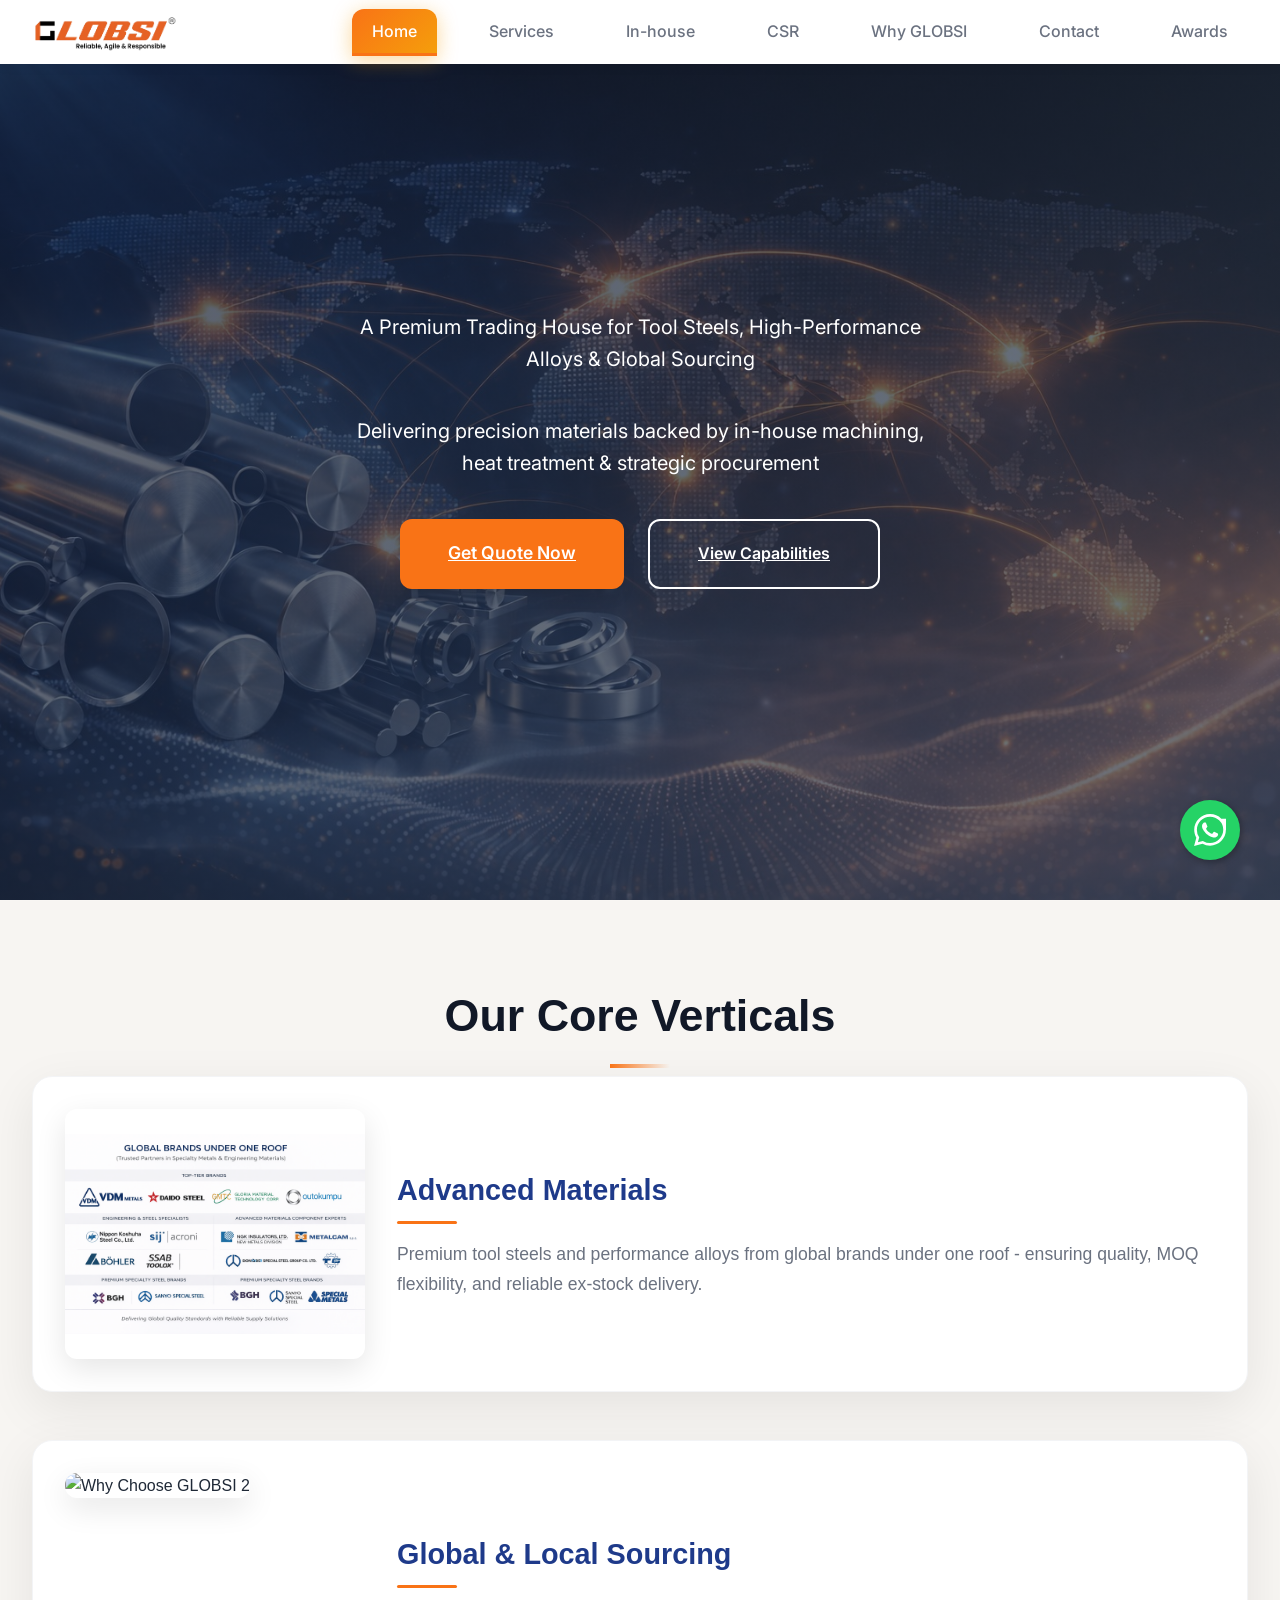
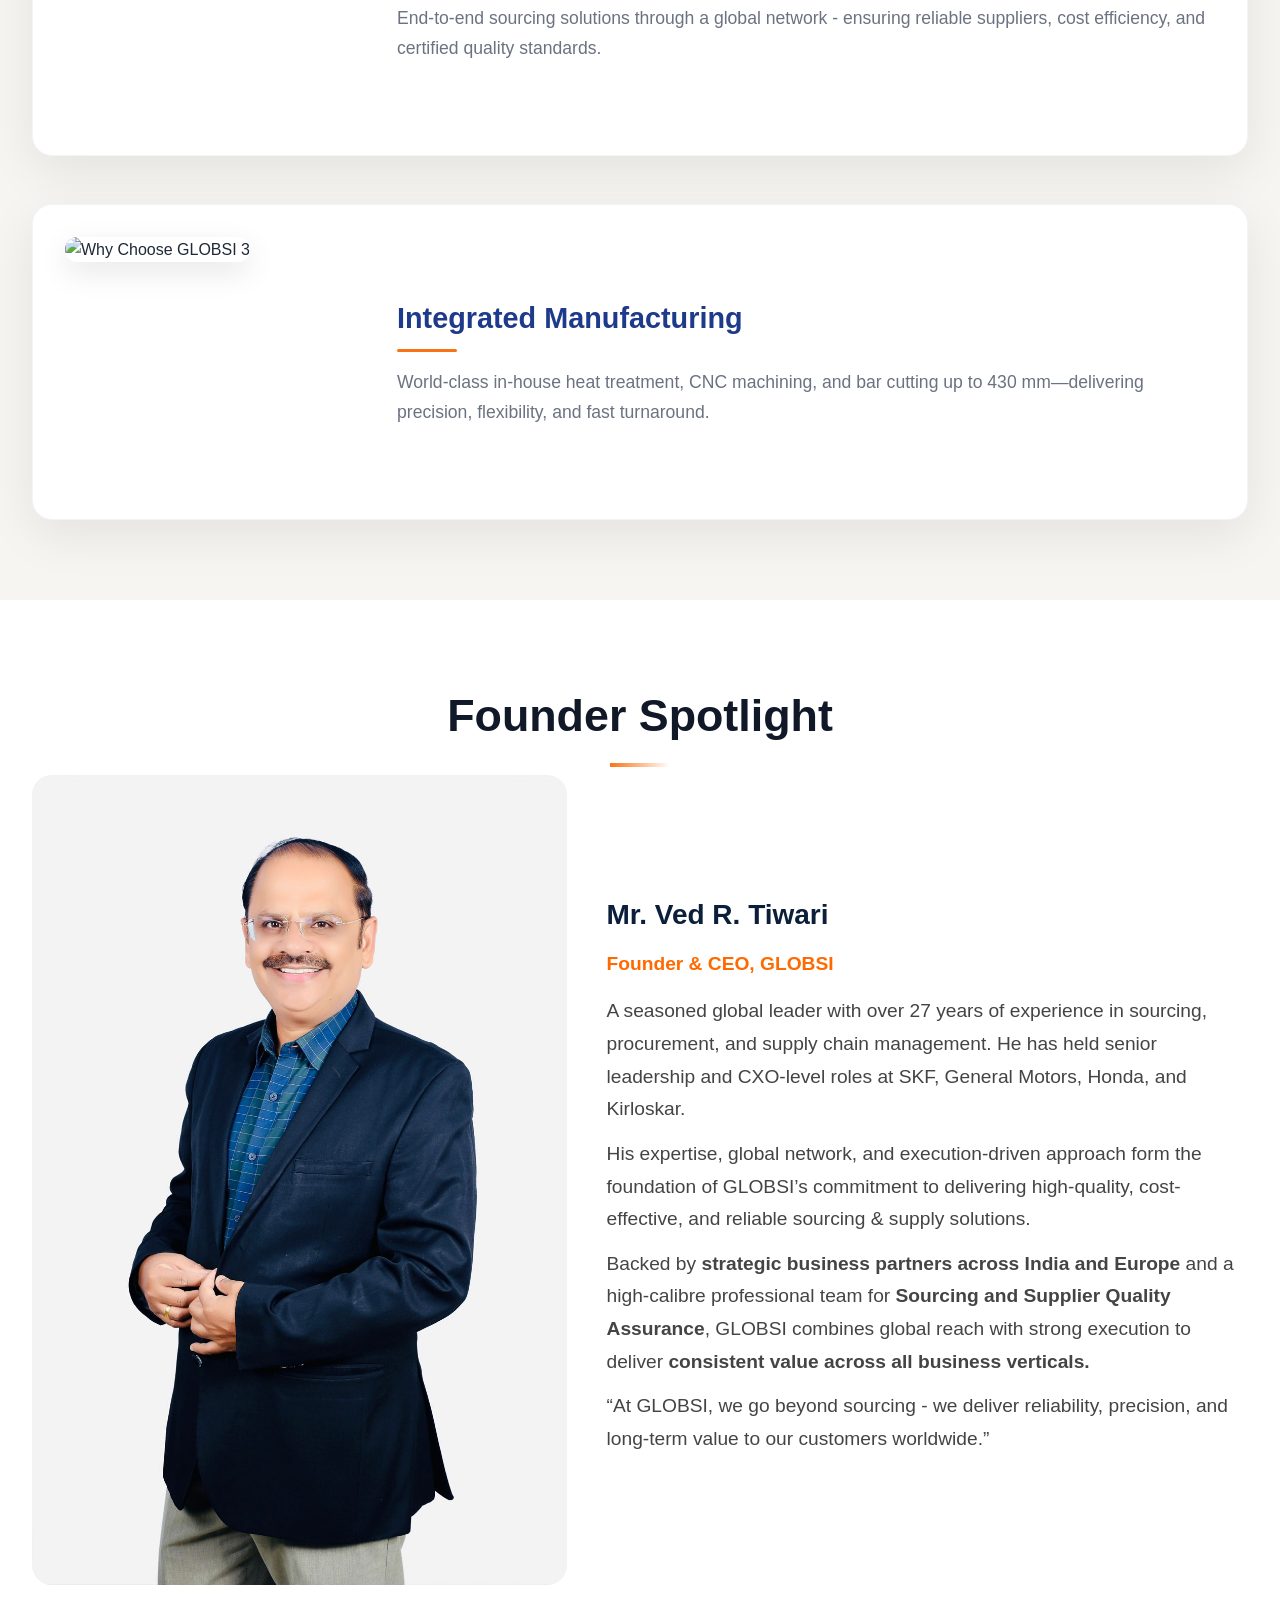
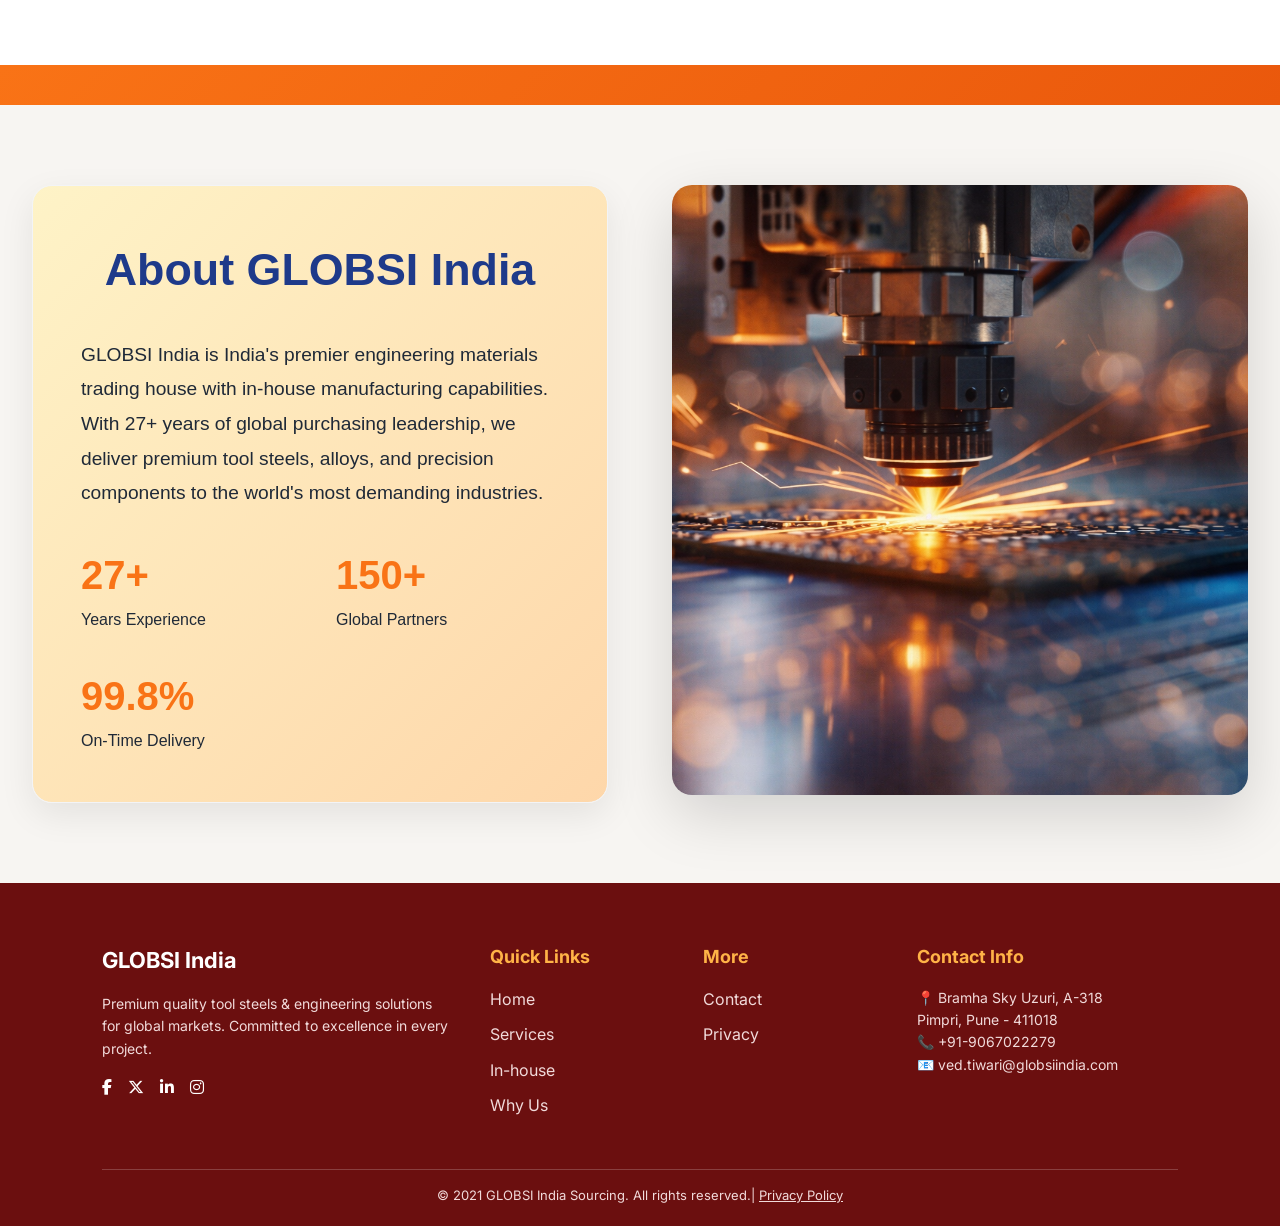
==== commit 13cbd426: "Update index.html" ====
--- a/index.html
+++ b/index.html
@@ -365,7 +365,7 @@
 
     .cta-banner {
       position: relative;
-      height: 28vh;
+      height: 0.5vh;
       /* 🔥 28% screen height */
       display: flex;
       flex-direction: column;
@@ -498,8 +498,8 @@
       position: relative;
       height: 100vh;
 
-      /* 🔥 IMAGE YAHAN ADD KIYA HAI */
-      background: url("https://png.pngtree.com/png-clipart/20241127/original/pngtree-vector-orange-world-map-png-image_17333258.png") center/cover no-repeat;
+      /* IMAGE YAHAN ADD KIYA HAI */
+      background: url("image/Home9.png") center/cover no-repeat;
 
       display: flex;
       align-items: center;
@@ -646,16 +646,7 @@
 
       <!-- FINAL CTA -->
       <section class="cta-banner fade-in-up" id="final-cta">
-        <h2 class="cta-h2">Ready to Elevate Your Supply Chain?</h2>
-        <p class="cta-text">Join industry leaders who trust GLOBSI for mission-critical materials and engineering
-          solutions.
-        </p>
-        <div class="cta-group">
-          <a href="contact.html" class="btn-primary"
-            style="background: var(--white); color: var(--corporate-accent);">Get
-            Your Quote Today</a>
-          <a href="services.html" class="btn-secondary" style="border-color: var(--white);">View Our Capabilities</a>
-        </div>
+        
       </section>
 
       <!-- About Section -->
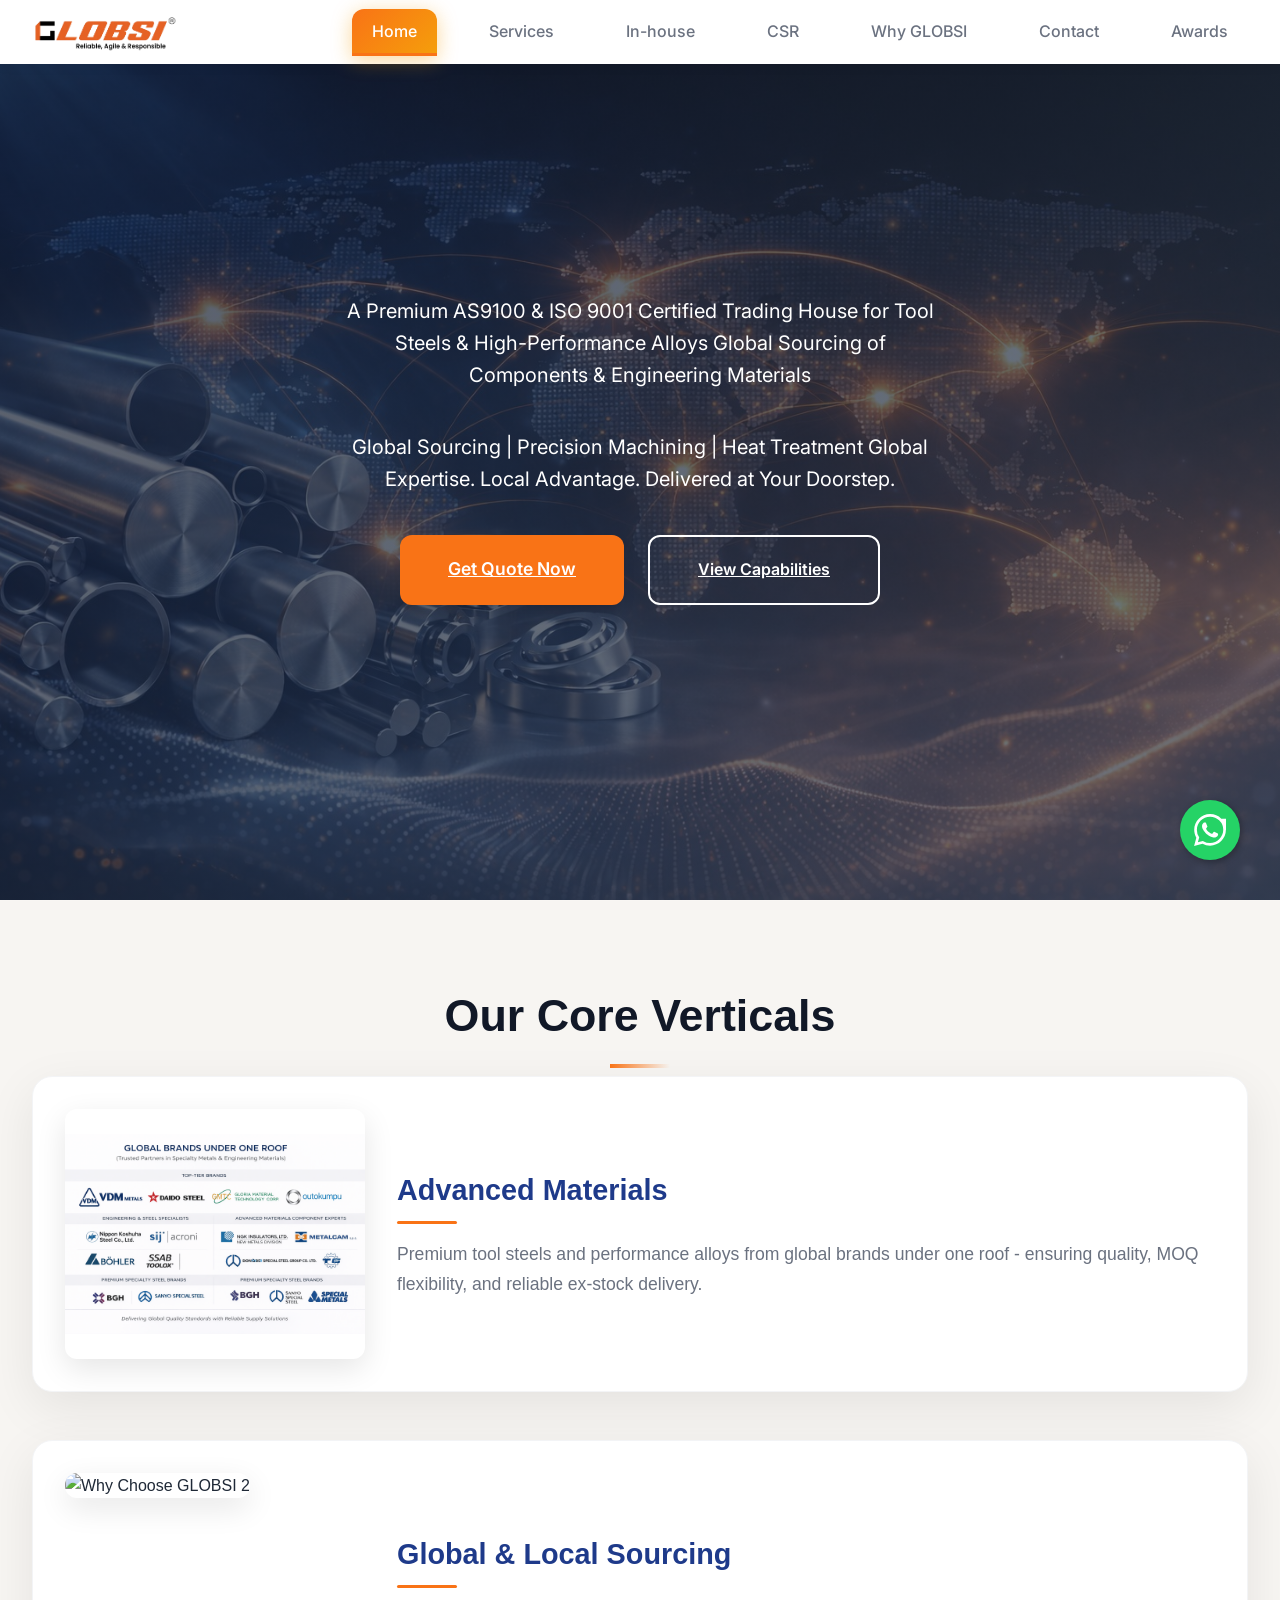
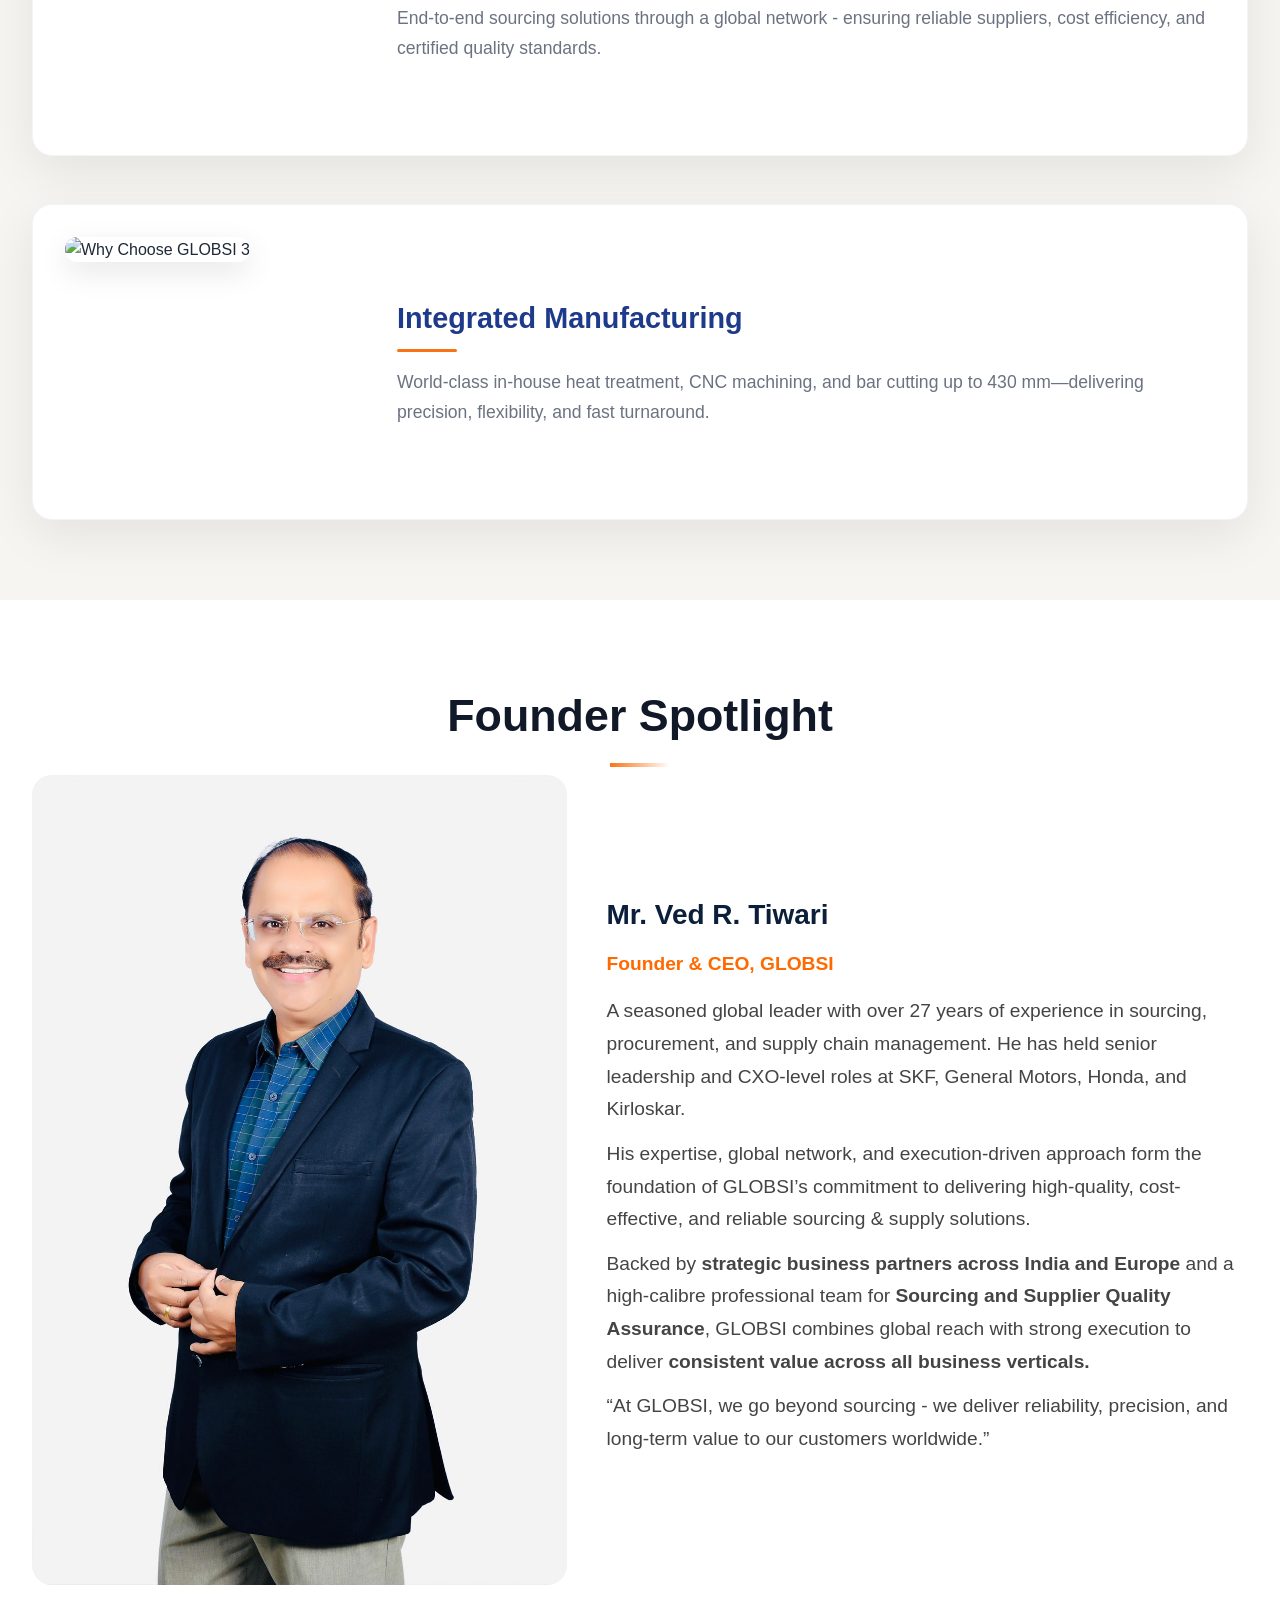
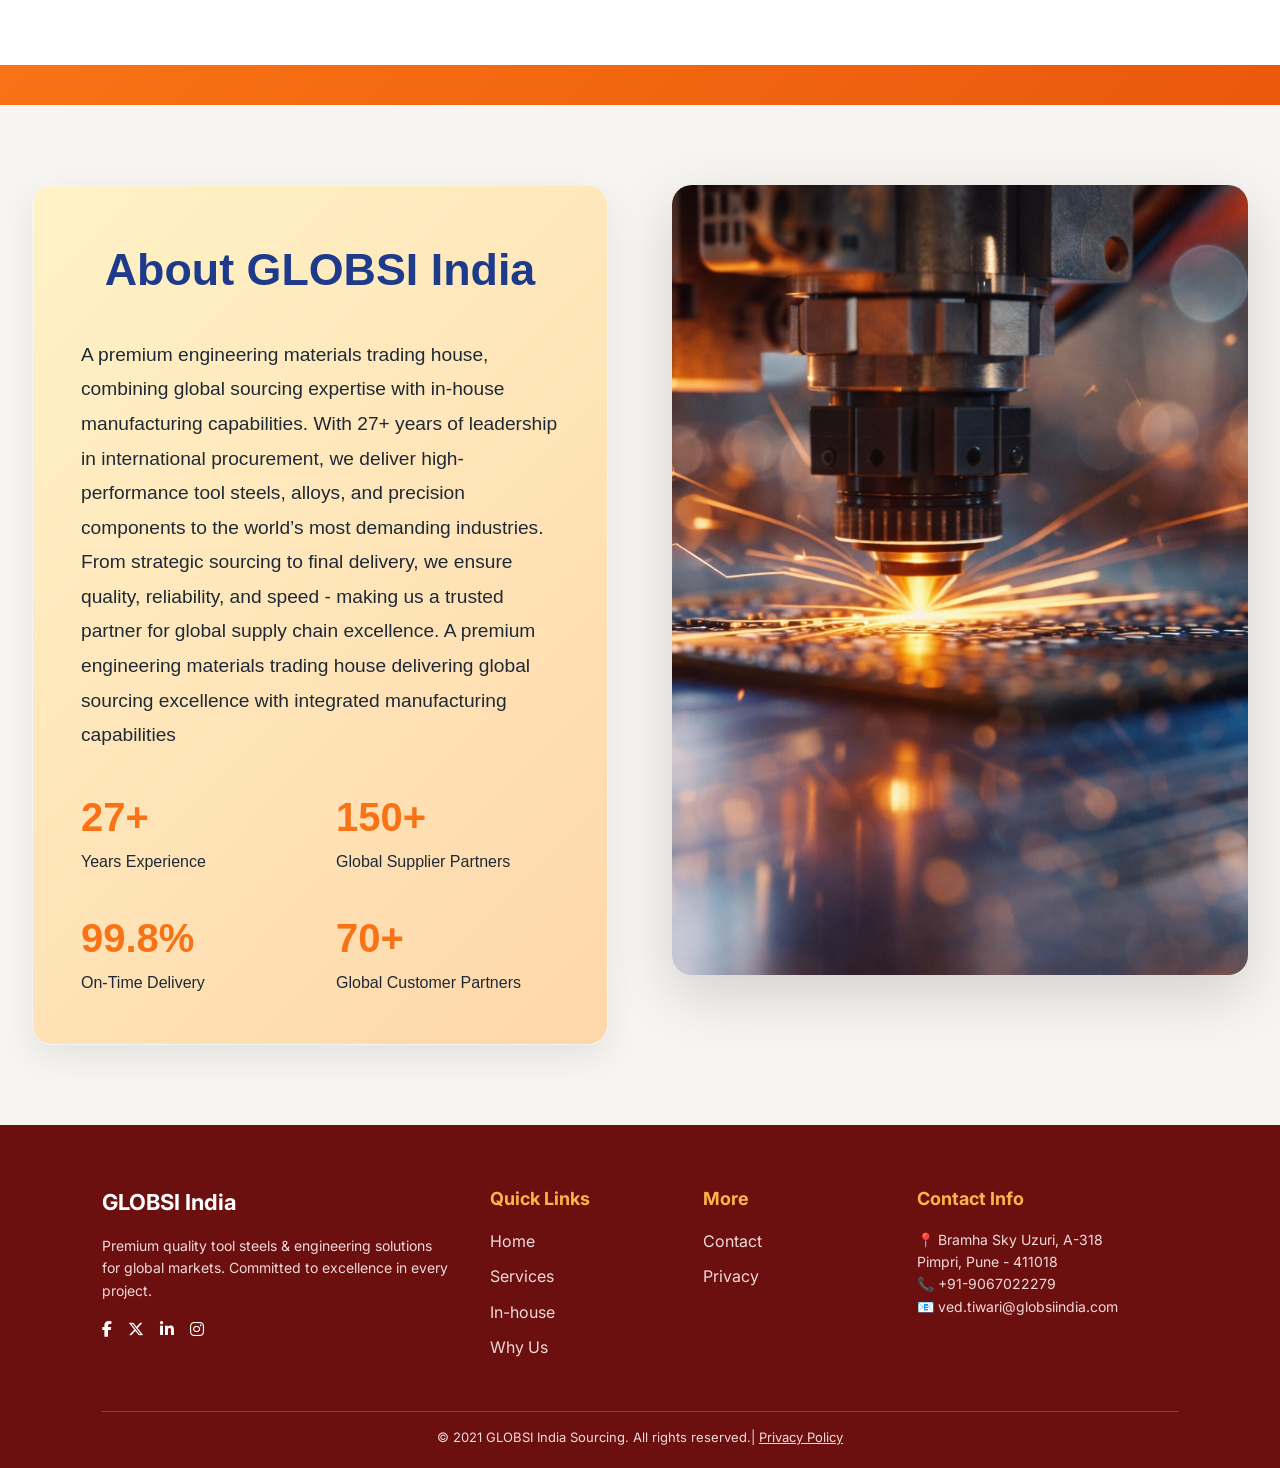
==== commit 6cdaacf5: "Update index.html" ====
--- a/index.html
+++ b/index.html
@@ -498,25 +498,33 @@
       position: relative;
       height: 100vh;
 
-      /* IMAGE YAHAN ADD KIYA HAI */
-      background: url("image/Home9.png") center/cover no-repeat;
+      background-image: url("image/Home9.png");
+      background-size: cover;
+      background-position: center;
+      background-repeat: no-repeat;
 
       display: flex;
       align-items: center;
       justify-content: center;
       text-align: center;
-    }
+
+      .overlay {
+        position: absolute;
+        inset: 0;
+
+      }
+    }
+
     .hero-h1 {
-    font-size: 5.2rem;
-    line-height: .0;
-}
-
-@media (max-width: 768px) {
-    .hero-h1 {
+      font-size: 5.2rem;
+      line-height: .0;
+    }
+
+    @media (max-width: 768px) {
+      .hero-h1 {
         font-size: 1.6rem;
-    }
-}
-
+      }
+    }
   </style>
 </head>
 
@@ -545,9 +553,10 @@
   <section class="hero">
     <div class="overlay"></div>
     <div class="hero-content">
-      <p class="hero-lead">A Premium Trading House for Tool Steels, High-Performance Alloys & Global Sourcing</p>
-      <p class="hero-lead">Delivering precision materials backed by in-house machining, heat treatment & strategic
-        procurement</p>
+      <p class="hero-lead">A Premium AS9100 & ISO 9001 Certified Trading House for Tool Steels & High-Performance Alloys
+        Global Sourcing of Components & Engineering Materials</p>
+      <p class="hero-lead">Global Sourcing | Precision Machining | Heat Treatment
+        Global Expertise. Local Advantage. Delivered at Your Doorstep.</p>
       <!-- CTAs -->
       <div class="cta-group">
         <a href="contact.html" class="btn-primary">Get Quote Now</a>
@@ -555,243 +564,250 @@
       </div>
 
   </section>
- 
-      <!-- SERVICES -->
-      <section class="section fade-in-up why-images-section">
-        <h2 class="section-h2">Our Core Verticals</h2>
-        <div class="why-images-grid image-with-text-grid">
-          <div class="image-text-item">
-            <div class="image-container">
-              <img src="image/our.png"
-                alt="Why Choose GLOBSI 1">
-            </div>
-            <div class="text-container">
-              <h3>Advanced Materials</h3>
-              <p>Premium tool steels and performance alloys from global brands under one roof - ensuring quality, MOQ
-                flexibility, and reliable ex-stock delivery.</p>
-            </div>
-          </div>
-          <div class="image-text-item">
-            <div class="image-container">
-              <img
-                src="https://bc-user-uploads.brandcrowd.com/public/media-Production/d3d574b8-9cc7-4050-be3a-48ef6714850c/742ed74a-13d2-479c-97eb-f4951356a135_2x"
-                alt="Why Choose GLOBSI 2">
-            </div>
-            <div class="text-container">
-              <h3>Global & Local Sourcing</h3>
-              <p>End-to-end sourcing solutions through a global network - ensuring reliable suppliers, cost efficiency,
-                and
-                certified quality standards.</p>
-            </div>
-          </div>
-          <div class="image-text-item">
-            <div class="image-container">
-              <img src="https://bc-user-uploads.brandcrowd.com/public/media-Production/d3d574b8-9cc7-4050-be3a-48ef6714850c/a4148696-4a7d-4759-8017-912cff506c3e_2x" alt="Why Choose GLOBSI 3">
-            </div>
-            <div class="text-container">
-              <h3>Integrated Manufacturing</h3>
-              <p>World-class in-house heat treatment, CNC machining, and bar cutting up to 430 mm—delivering precision,
-                flexibility, and fast turnaround.</p>
-            </div>
-          </div>
-      </section>
-
-
-
-      <!-- TEAM -->
-      <section class="section section-alt fade-in-up">
-        <h2 class="section-h2">Founder Spotlight</h2>
-
-        <div class="founder-container">
-
-          <!-- LEFT SIDE IMAGE -->
-          <div class="founder-image">
-            <img src="image/home8.png" alt="Ved R Tiwari">
-          </div>
-
-          <!-- RIGHT SIDE CONTENT -->
-          <div class="founder-content">
-            <h3 class="team-name">Mr. Ved R. Tiwari</h3>
-            <p class="team-role">Founder & CEO, GLOBSI</p>
-
-            <p class="team-bio">
-              A seasoned global leader with over 27 years of experience in sourcing, procurement, and supply chain
-              management.
-              He has held senior leadership and CXO-level roles at SKF, General Motors, Honda, and Kirloskar.
-            </p>
-
-            <p class="team-bio">
-              His expertise, global network, and execution-driven approach form the foundation of GLOBSI’s commitment to
-              delivering high-quality, cost-effective, and reliable sourcing & supply solutions.
-            </p>
-
-            <p class="team-bio">
-              Backed by <strong>strategic business partners across India and Europe</strong> and a high-calibre
-              professional
-              team for
-              <strong>Sourcing and Supplier Quality Assurance</strong>, GLOBSI combines global reach with strong
-              execution
-              to deliver
-              <strong>consistent value across all business verticals.</strong>
-            </p>
-
-            <p class="team-bio">
-              “At GLOBSI, we go beyond sourcing - we deliver reliability, precision, and long-term value to our
-              customers
-              worldwide.” </p>
-          </div>
-
+
+  <!-- SERVICES -->
+  <section class="section fade-in-up why-images-section">
+    <h2 class="section-h2">Our Core Verticals</h2>
+    <div class="why-images-grid image-with-text-grid">
+      <div class="image-text-item">
+        <div class="image-container">
+          <img src="image/our.png" alt="Why Choose GLOBSI 1">
         </div>
-      </section>
-
-      <!-- FINAL CTA -->
-      <section class="cta-banner fade-in-up" id="final-cta">
-        
-      </section>
-
-      <!-- About Section -->
-      <section class="section fade-in-up" id="about">
-        <div class="contact-grid">
-          <div class="info">
-            <h2 style="color: var(--dark-blue); margin-bottom: 2rem;">About GLOBSI India</h2>
-            <p style="font-size: 1.2rem; line-height: 1.8;">
-              GLOBSI India is India's premier engineering materials trading house with in-house manufacturing
-              capabilities.
-              With 27+ years of global purchasing leadership, we deliver premium tool steels, alloys, and precision
-              components
-              to the world's most demanding industries.
-            </p>
-            <div
-              style="margin-top: 2rem; display: grid; grid-template-columns: repeat(auto-fit, minmax(200px, 1fr)); gap: 2rem;">
-              <div>
-                <div style="font-size: 2.5rem; font-weight: 800; color: var(--primary);">27+</div>
-                <div>Years Experience</div>
-              </div>
-              <div>
-                <div style="font-size: 2.5rem; font-weight: 800; color: var(--primary);">150+</div>
-                <div>Global Partners</div>
-              </div>
-              <div>
-                <div style="font-size: 2.5rem; font-weight: 800; color: var(--primary);">99.8%</div>
-                <div>On-Time Delivery</div>
-              </div>
-            </div>
+        <div class="text-container">
+          <h3>Advanced Materials</h3>
+          <p>Premium tool steels and performance alloys from global brands under one roof - ensuring quality, MOQ
+            flexibility, and reliable ex-stock delivery.</p>
+        </div>
+      </div>
+      <div class="image-text-item">
+        <div class="image-container">
+          <img
+            src="https://bc-user-uploads.brandcrowd.com/public/media-Production/d3d574b8-9cc7-4050-be3a-48ef6714850c/742ed74a-13d2-479c-97eb-f4951356a135_2x"
+            alt="Why Choose GLOBSI 2">
+        </div>
+        <div class="text-container">
+          <h3>Global & Local Sourcing</h3>
+          <p>End-to-end sourcing solutions through a global network - ensuring reliable suppliers, cost efficiency,
+            and
+            certified quality standards.</p>
+        </div>
+      </div>
+      <div class="image-text-item">
+        <div class="image-container">
+          <img
+            src="https://bc-user-uploads.brandcrowd.com/public/media-Production/d3d574b8-9cc7-4050-be3a-48ef6714850c/a4148696-4a7d-4759-8017-912cff506c3e_2x"
+            alt="Why Choose GLOBSI 3">
+        </div>
+        <div class="text-container">
+          <h3>Integrated Manufacturing</h3>
+          <p>World-class in-house heat treatment, CNC machining, and bar cutting up to 430 mm—delivering precision,
+            flexibility, and fast turnaround.</p>
+        </div>
+      </div>
+  </section>
+
+
+
+  <!-- TEAM -->
+  <section class="section section-alt fade-in-up">
+    <h2 class="section-h2">Founder Spotlight</h2>
+
+    <div class="founder-container">
+
+      <!-- LEFT SIDE IMAGE -->
+      <div class="founder-image">
+        <img src="image/home8.png" alt="Ved R Tiwari">
+      </div>
+
+      <!-- RIGHT SIDE CONTENT -->
+      <div class="founder-content">
+        <h3 class="team-name">Mr. Ved R. Tiwari</h3>
+        <p class="team-role">Founder & CEO, GLOBSI</p>
+
+        <p class="team-bio">
+          A seasoned global leader with over 27 years of experience in sourcing, procurement, and supply chain
+          management.
+          He has held senior leadership and CXO-level roles at SKF, General Motors, Honda, and Kirloskar.
+        </p>
+
+        <p class="team-bio">
+          His expertise, global network, and execution-driven approach form the foundation of GLOBSI’s commitment to
+          delivering high-quality, cost-effective, and reliable sourcing & supply solutions.
+        </p>
+
+        <p class="team-bio">
+          Backed by <strong>strategic business partners across India and Europe</strong> and a high-calibre
+          professional
+          team for
+          <strong>Sourcing and Supplier Quality Assurance</strong>, GLOBSI combines global reach with strong
+          execution
+          to deliver
+          <strong>consistent value across all business verticals.</strong>
+        </p>
+
+        <p class="team-bio">
+          “At GLOBSI, we go beyond sourcing - we deliver reliability, precision, and long-term value to our
+          customers
+          worldwide.” </p>
+      </div>
+
+    </div>
+  </section>
+
+  <!-- FINAL CTA -->
+  <section class="cta-banner fade-in-up" id="final-cta">
+
+  </section>
+
+  <!-- About Section -->
+  <section class="section fade-in-up" id="about">
+    <div class="contact-grid">
+      <div class="info">
+        <h2 style="color: var(--dark-blue); margin-bottom: 2rem;">About GLOBSI India</h2>
+        <p style="font-size: 1.2rem; line-height: 1.8;">
+          A premium engineering materials trading house, combining global sourcing expertise with in-house manufacturing
+          capabilities. With 27+ years of leadership in international procurement, we deliver high-performance tool
+          steels, alloys, and precision components to the world’s most demanding industries.
+
+          From strategic sourcing to final delivery, we ensure quality, reliability, and speed - making us a trusted
+          partner for global supply chain excellence.
+          A premium engineering materials trading house delivering global sourcing excellence with integrated manufacturing capabilities
+        </p>
+        <div
+          style="margin-top: 2rem; display: grid; grid-template-columns: repeat(auto-fit, minmax(200px, 1fr)); gap: 2rem;">
+          <div>
+            <div style="font-size: 2.5rem; font-weight: 800; color: var(--primary);">27+</div>
+            <div>Years Experience</div>
           </div>
           <div>
-            <img src="image/homehero.png" alt="GLOBSI Operations"
-              style="width: 100%; height: 610px; object-fit: cover; border-radius: 20px; box-shadow: 0 20px 60px rgba(0,0,0,0.15);">
+            <div style="font-size: 2.5rem; font-weight: 800; color: var(--primary);">150+</div>
+            <div>Global Supplier Partners</div>
+          </div>
+          <div>
+            <div style="font-size: 2.5rem; font-weight: 800; color: var(--primary);">99.8%</div>
+            <div>On-Time Delivery</div>
+          </div>
+          <div>
+            <div style="font-size: 2.5rem; font-weight: 800; color: var(--primary);">70+</div>
+            <div>Global Customer Partners</div>
           </div>
         </div>
-      </section>
-
-      <!-- Footer (standard) -->
-      <footer class="footer">
-        <div class="footer-container">
-
-          <!-- LEFT -->
-          <div class="footer-col">
-            <h3>GLOBSI India</h3>
-            <p>
-              Premium quality tool steels & engineering solutions for global markets.
-              Committed to excellence in every project.
-            </p>
-
-            <div class="social-icons">
-              <i class="fab fa-facebook-f"></i>
-              <i class="fab fa-x-twitter"></i>
-              <i class="fab fa-linkedin-in"></i>
-              <i class="fab fa-instagram"></i>
-            </div>
-          </div>
-
-          <!-- QUICK LINKS -->
-          <div class="footer-col">
-            <h4>Quick Links</h4>
-            <ul>
-              <li><a href="index.html">Home</a></li>
-              <li><a href="services.html">Services</a></li>
-              <li><a href="inhouse.html">In-house</a></li>
-              <li><a href="why.html">Why Us</a></li>
-            </ul>
-          </div>
-
-          <!-- MORE -->
-          <div class="footer-col">
-            <h4>More</h4>
-            <ul>
-              <li><a href="contact.html">Contact</a></li>
-              <li><a href="privacy.html">Privacy</a></li>
-            </ul>
-          </div>
-
-          <!-- CONTACT -->
-          <div class="footer-col">
-            <h4>Contact Info</h4>
-
-            <p>
-              📍 Bramha Sky Uzuri, A-318 <br>
-              Pimpri, Pune - 411018
-            </p>
-
-            <p>📞 +91-9067022279</p>
-            <p>📧 ved.tiwari@globsiindia.com</p>
-          </div>
-
+      </div>
+      <div>
+        <img src="image/homehero.png" alt="GLOBSI Operations"
+          style="width: 100%; height: 790px; object-fit: cover; border-radius: 20px; box-shadow: 0 20px 60px rgba(0,0,0,0.15);">
+      </div>
+    </div>
+  </section>
+
+  <!-- Footer (standard) -->
+  <footer class="footer">
+    <div class="footer-container">
+
+      <!-- LEFT -->
+      <div class="footer-col">
+        <h3>GLOBSI India</h3>
+        <p>
+          Premium quality tool steels & engineering solutions for global markets.
+          Committed to excellence in every project.
+        </p>
+
+        <div class="social-icons">
+          <i class="fab fa-facebook-f"></i>
+          <i class="fab fa-x-twitter"></i>
+          <i class="fab fa-linkedin-in"></i>
+          <i class="fab fa-instagram"></i>
         </div>
-
-        <div class="footer-bottom">
-          © 2021 GLOBSI India Sourcing. All rights reserved.| <a href="#intro" style="color: #f1dada;">Privacy
-            Policy</a>
-        </div>
-      </footer>
-
-      <!-- WhatsApp Chat Button -->
-      <a href="https://wa.me/919270722279?text=Hello%20GLOBSI%20Team%2C%20I%20have%20a%20query..."
-        class="whatsapp-float" target="_blank" rel="noopener">
-        <svg viewBox="0 0 24 24" fill="currentColor" class="whatsapp-icon">
-
-          <path
-            d="M17.472 14.382c-.297-.149-1.758-.867-2.03-.967-.273-.099-.471-.148-.67.15-.197.297-.767.966-.94 1.164-.173.199-.347.223-.644.075-.297-.15-1.255-.463-2.39-1.475-.883-.788-1.48-1.761-1.653-2.059-.173-.297-.018-.458.13-.606.134-.133.298-.347.446-.52.149-.174.198-.298.298-.497.099-.198.05-.371-.025-.52-.075-.149-.669-1.612-.916-2.207-.242-.579-.487-.5-.669-.51-.173-.008-.371-.01-.57-.01-.198 0-.52.074-.792.372-.272.297-1.04 1.016-1.04 2.479 0 1.462 1.065 2.875 1.213 3.074.149.198 2.096 3.2 5.077 4.487.709.306 1.262.489 1.694.625.712.227 1.36.195 1.871.118.571-.085 1.758-.719 2.006-1.413.248-.694.248-1.289.173-1.413-.074-.124-.272-.198-.57-.347m-5.421 7.403h-.004a9.87 9.87 0 01-5.031-1.378l-.361-.214-3.741.982.998-3.648-.235-.374a9.86 9.86 0 01-1.51-5.26c.001-5.45 4.436-9.884 9.888-9.884 2.64 0 5.122 1.03 6.988 2.898a9.825 9.825 0 012.893 6.994c-.003 5.45-4.437 9.884-9.885 9.884m8.413-18.297A11.815 11.815 0 0012.05 0C5.495 0 .16 5.335.157 11.892c0 2.096.547 4.142 1.588 5.945L.057 24l6.305-1.654a11.882 11.882 0 005.683 1.448h.005c6.554 0 11.89-5.335 11.893-11.893A11.821 1.181 1 0020.885 3.488" />
-        </svg>
-      </a>
-
-      <script>
-        // Corporate animations
-        const observerOptions = {
-          threshold: 0.1,
-          rootMargin: '0px 0px -50px 0px'
-        };
-
-        const observer = new IntersectionObserver((entries) => {
-          entries.forEach(entry => {
-            if (entry.isIntersecting) {
-              entry.target.classList.add('visible');
-            }
-          });
-        }, observerOptions);
-
-        document.querySelectorAll('.fade-in-up').forEach(el => observer.observe(el));
-
-
-
-        // Navbar scroll
-        window.addEventListener('scroll', () => {
-          document.querySelector('.navbar').classList.toggle('scrolled', window.scrollY > 100);
+      </div>
+
+      <!-- QUICK LINKS -->
+      <div class="footer-col">
+        <h4>Quick Links</h4>
+        <ul>
+          <li><a href="index.html">Home</a></li>
+          <li><a href="services.html">Services</a></li>
+          <li><a href="inhouse.html">In-house</a></li>
+          <li><a href="why.html">Why Us</a></li>
+        </ul>
+      </div>
+
+      <!-- MORE -->
+      <div class="footer-col">
+        <h4>More</h4>
+        <ul>
+          <li><a href="contact.html">Contact</a></li>
+          <li><a href="privacy.html">Privacy</a></li>
+        </ul>
+      </div>
+
+      <!-- CONTACT -->
+      <div class="footer-col">
+        <h4>Contact Info</h4>
+
+        <p>
+          📍 Bramha Sky Uzuri, A-318 <br>
+          Pimpri, Pune - 411018
+        </p>
+
+        <p>📞 +91-9067022279</p>
+        <p>📧 ved.tiwari@globsiindia.com</p>
+      </div>
+
+    </div>
+
+    <div class="footer-bottom">
+      © 2021 GLOBSI India Sourcing. All rights reserved.| <a href="#intro" style="color: #f1dada;">Privacy
+        Policy</a>
+    </div>
+  </footer>
+
+  <!-- WhatsApp Chat Button -->
+  <a href="https://wa.me/919270722279?text=Hello%20GLOBSI%20Team%2C%20I%20have%20a%20query..." class="whatsapp-float"
+    target="_blank" rel="noopener">
+    <svg viewBox="0 0 24 24" fill="currentColor" class="whatsapp-icon">
+
+      <path
+        d="M17.472 14.382c-.297-.149-1.758-.867-2.03-.967-.273-.099-.471-.148-.67.15-.197.297-.767.966-.94 1.164-.173.199-.347.223-.644.075-.297-.15-1.255-.463-2.39-1.475-.883-.788-1.48-1.761-1.653-2.059-.173-.297-.018-.458.13-.606.134-.133.298-.347.446-.52.149-.174.198-.298.298-.497.099-.198.05-.371-.025-.52-.075-.149-.669-1.612-.916-2.207-.242-.579-.487-.5-.669-.51-.173-.008-.371-.01-.57-.01-.198 0-.52.074-.792.372-.272.297-1.04 1.016-1.04 2.479 0 1.462 1.065 2.875 1.213 3.074.149.198 2.096 3.2 5.077 4.487.709.306 1.262.489 1.694.625.712.227 1.36.195 1.871.118.571-.085 1.758-.719 2.006-1.413.248-.694.248-1.289.173-1.413-.074-.124-.272-.198-.57-.347m-5.421 7.403h-.004a9.87 9.87 0 01-5.031-1.378l-.361-.214-3.741.982.998-3.648-.235-.374a9.86 9.86 0 01-1.51-5.26c.001-5.45 4.436-9.884 9.888-9.884 2.64 0 5.122 1.03 6.988 2.898a9.825 9.825 0 012.893 6.994c-.003 5.45-4.437 9.884-9.885 9.884m8.413-18.297A11.815 11.815 0 0012.05 0C5.495 0 .16 5.335.157 11.892c0 2.096.547 4.142 1.588 5.945L.057 24l6.305-1.654a11.882 11.882 0 005.683 1.448h.005c6.554 0 11.89-5.335 11.893-11.893A11.821 1.181 1 0020.885 3.488" />
+    </svg>
+  </a>
+
+  <script>
+    // Corporate animations
+    const observerOptions = {
+      threshold: 0.1,
+      rootMargin: '0px 0px -50px 0px'
+    };
+
+    const observer = new IntersectionObserver((entries) => {
+      entries.forEach(entry => {
+        if (entry.isIntersecting) {
+          entry.target.classList.add('visible');
+        }
+      });
+    }, observerOptions);
+
+    document.querySelectorAll('.fade-in-up').forEach(el => observer.observe(el));
+
+
+
+    // Navbar scroll
+    window.addEventListener('scroll', () => {
+      document.querySelector('.navbar').classList.toggle('scrolled', window.scrollY > 100);
+    });
+
+    // FIXED: Hamburger menu toggle
+    document.addEventListener('DOMContentLoaded', function () {
+      const hamburger = document.querySelector('.hamburger');
+      const navLinks = document.querySelector('.nav-links');
+
+      if (hamburger && navLinks) {
+        hamburger.addEventListener('click', function () {
+          hamburger.classList.toggle('active');
+          navLinks.classList.toggle('active');
         });
-
-        // FIXED: Hamburger menu toggle
-        document.addEventListener('DOMContentLoaded', function () {
-          const hamburger = document.querySelector('.hamburger');
-          const navLinks = document.querySelector('.nav-links');
-
-          if (hamburger && navLinks) {
-            hamburger.addEventListener('click', function () {
-              hamburger.classList.toggle('active');
-              navLinks.classList.toggle('active');
-            });
-          }
-        });
-      </script>
+      }
+    });
+  </script>
 
 </body>
 
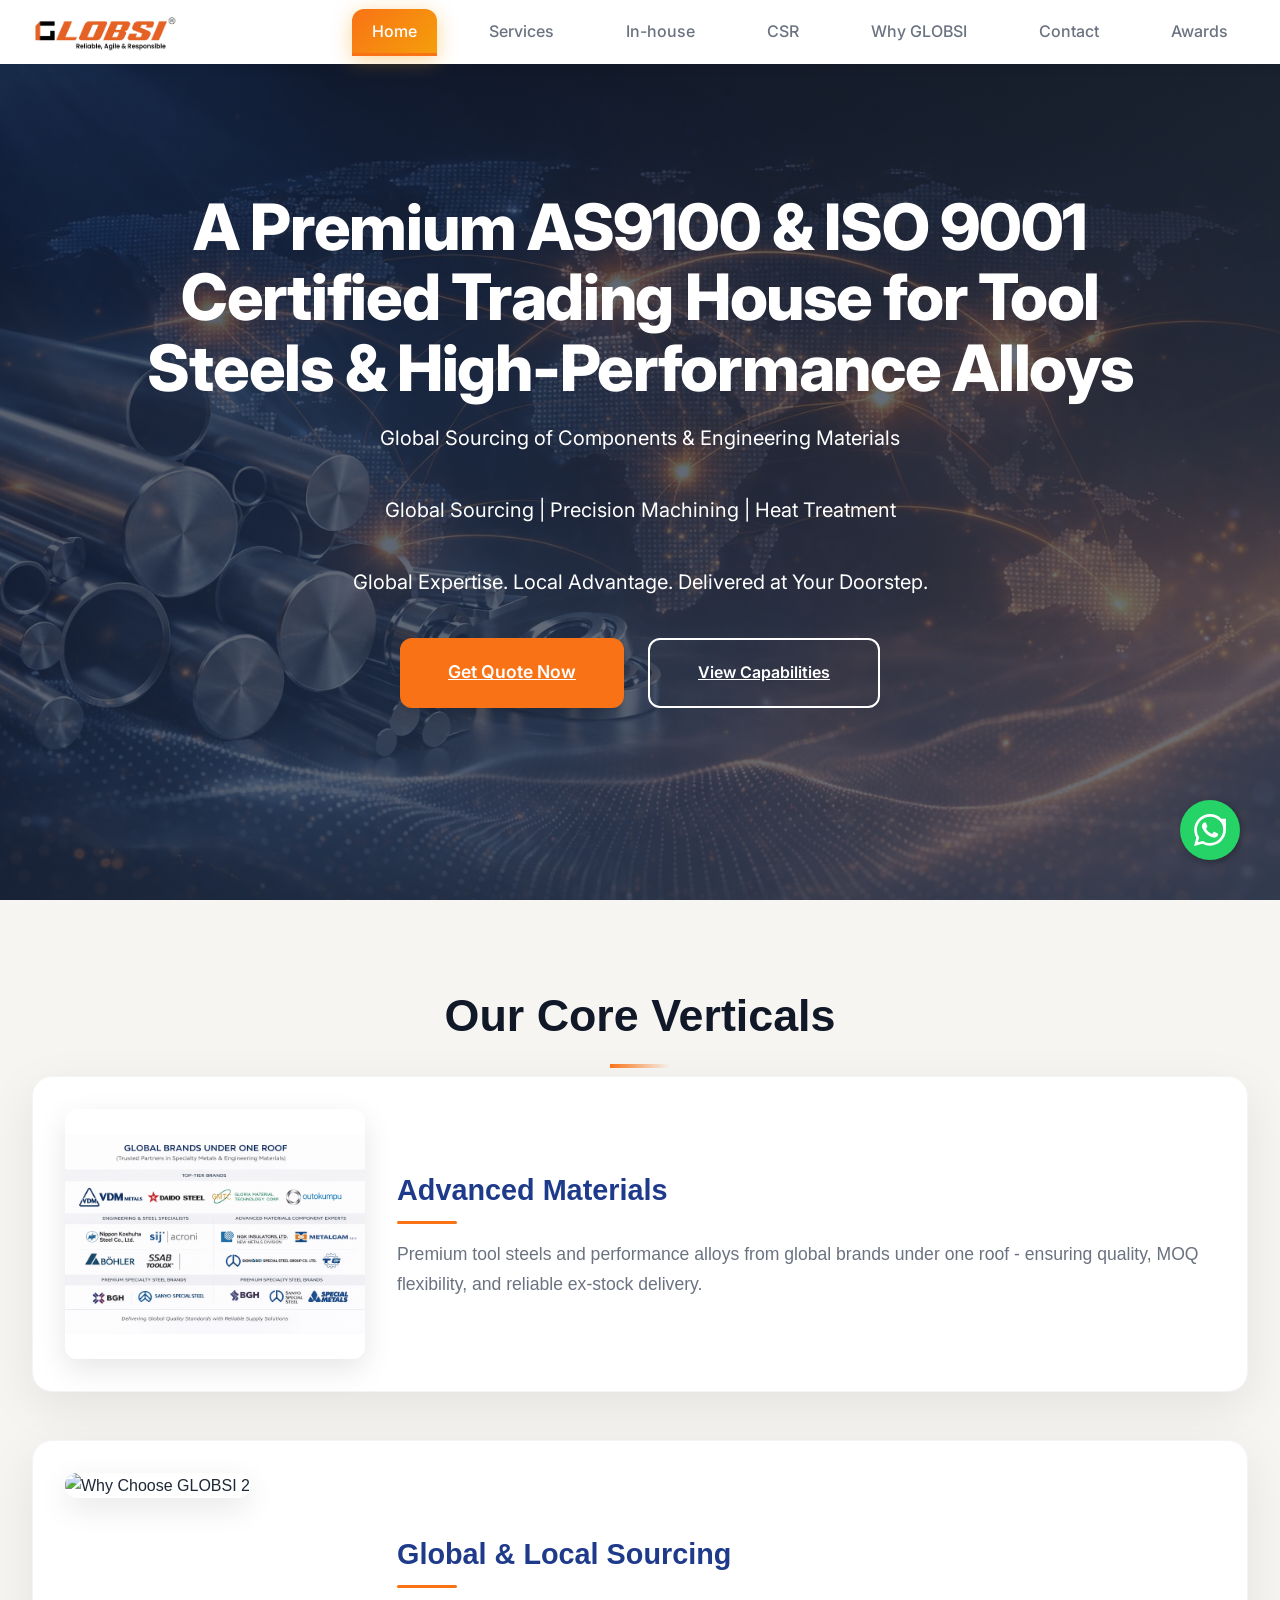
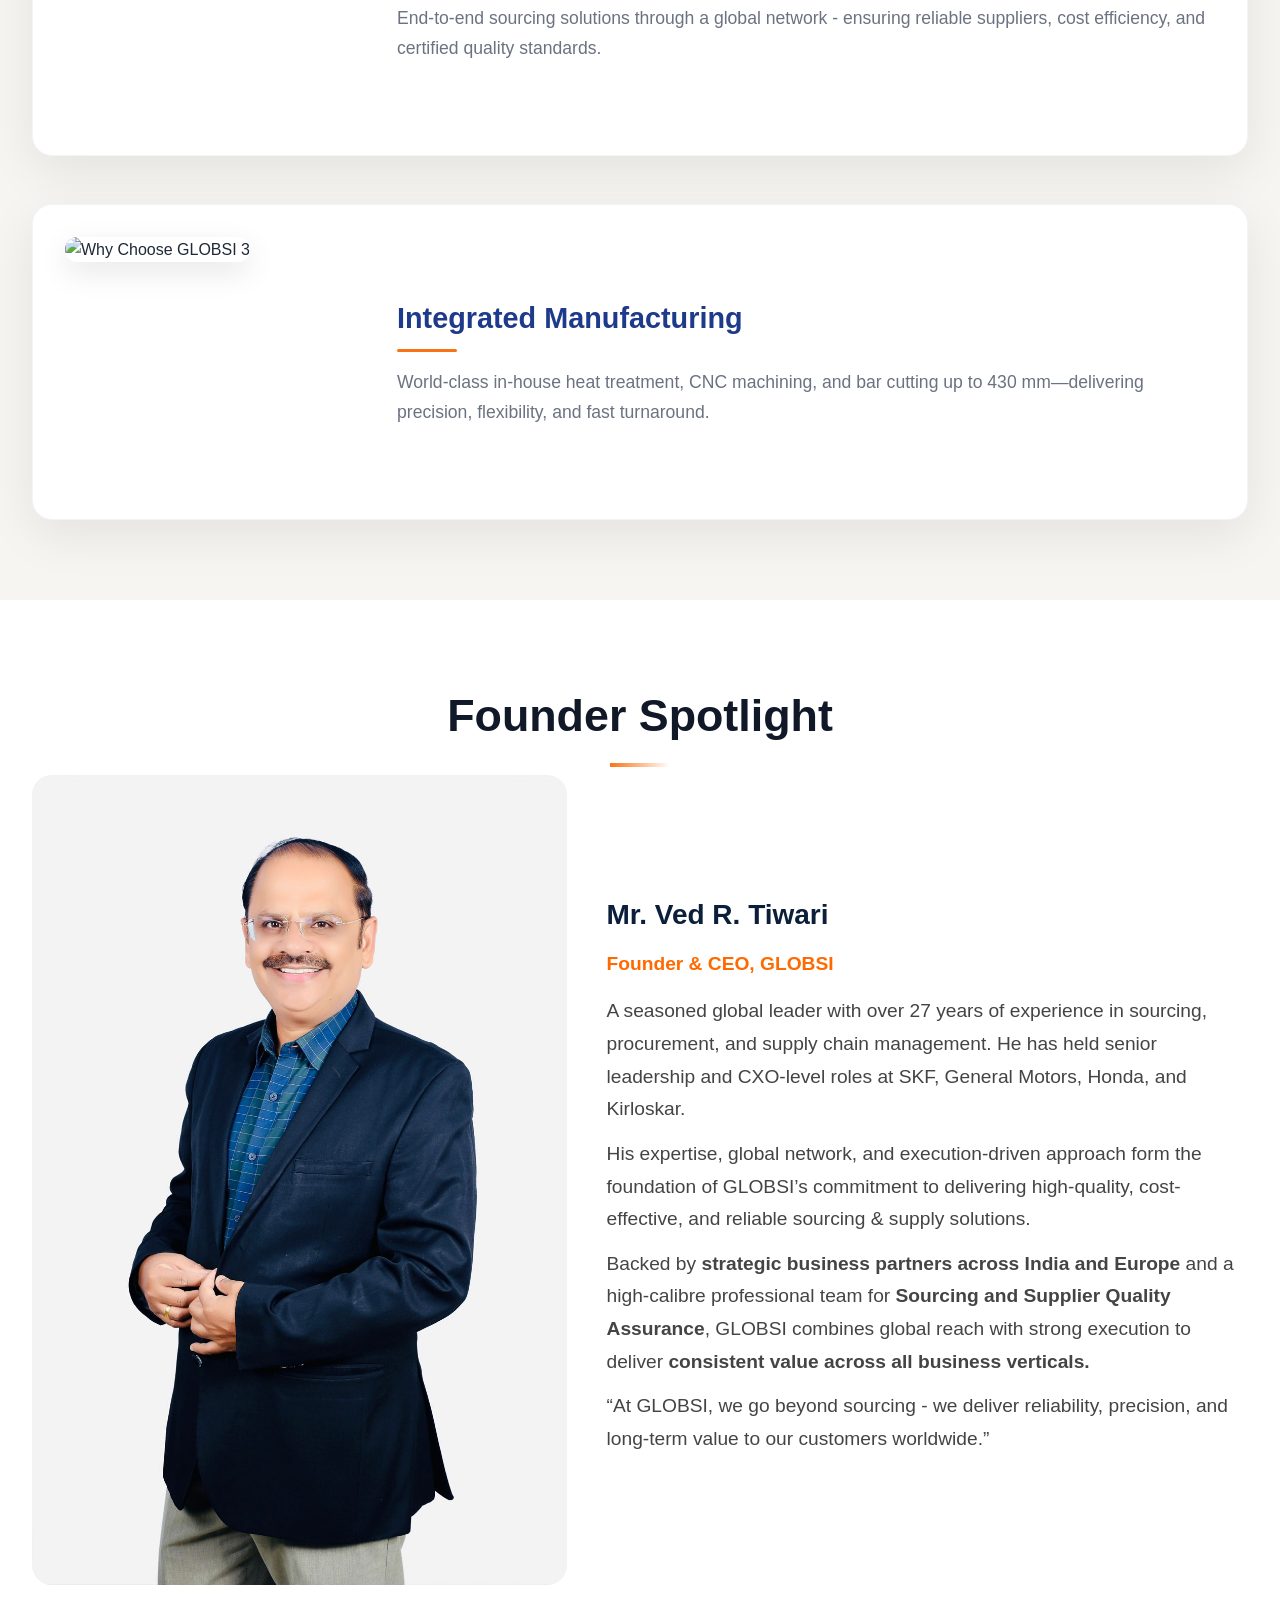
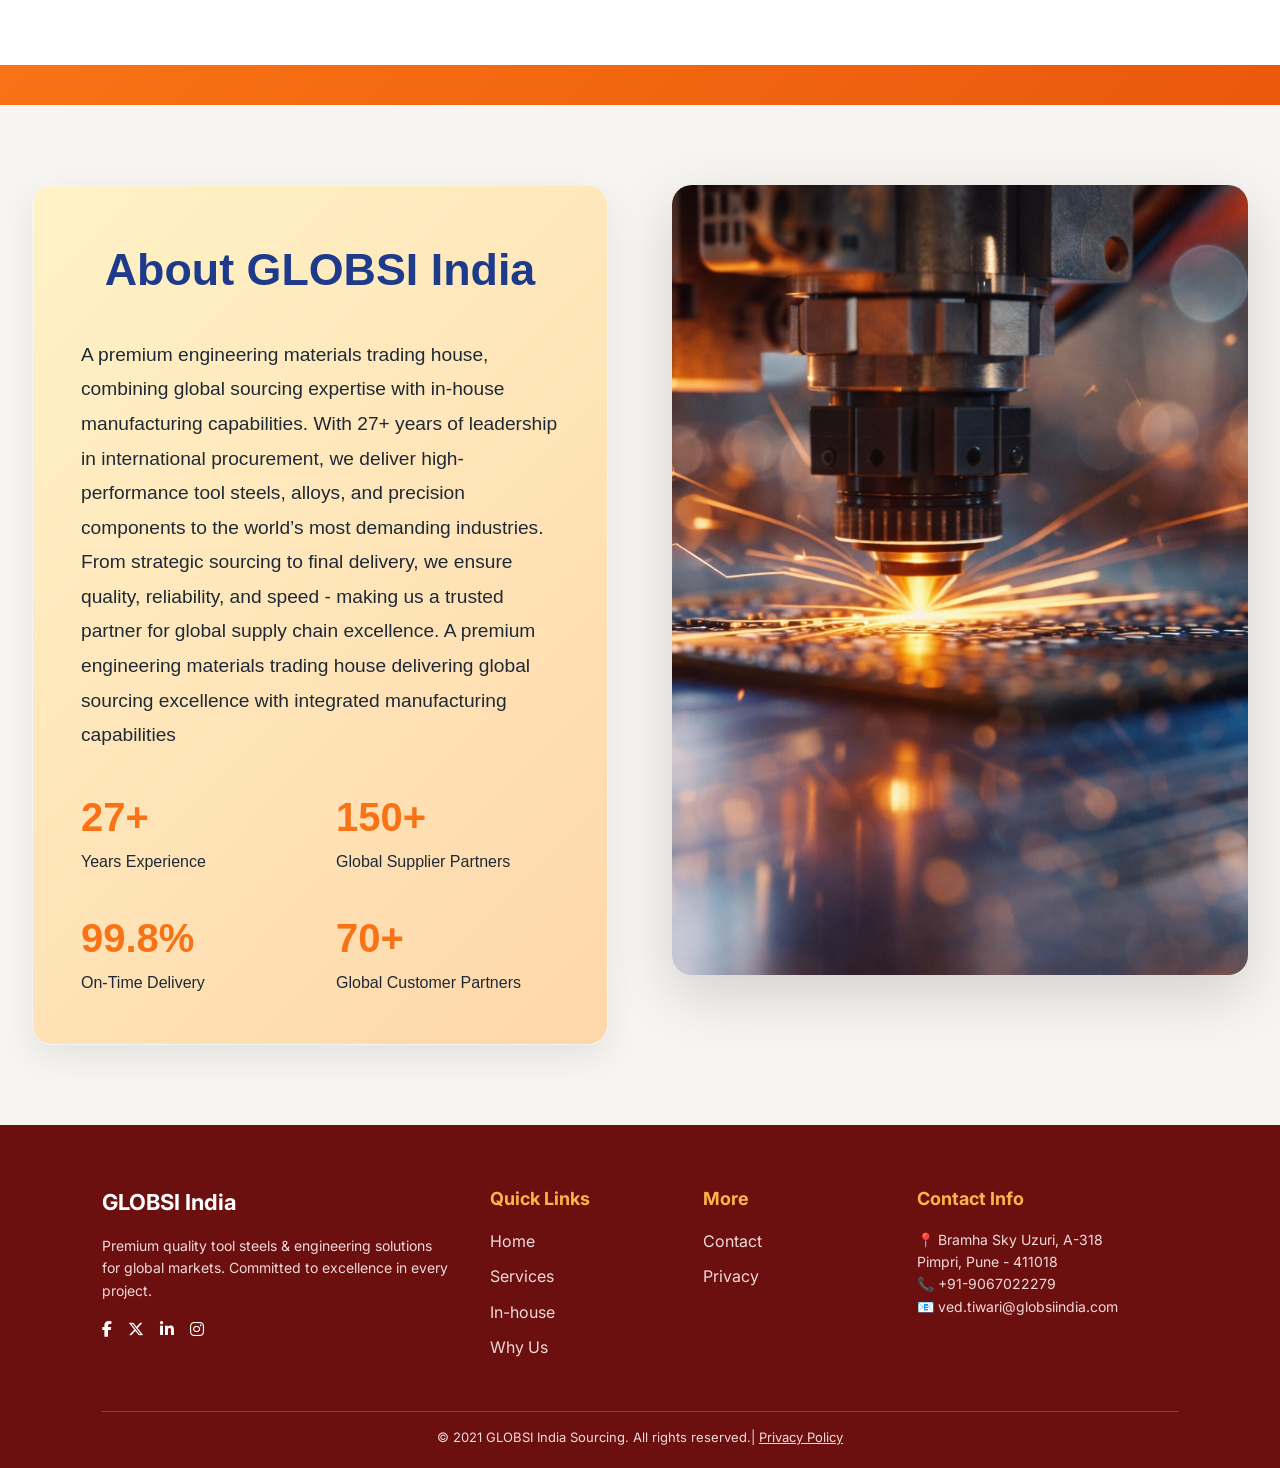
==== commit 2b29b64e: "Update index.html" ====
--- a/index.html
+++ b/index.html
@@ -507,22 +507,17 @@
       align-items: center;
       justify-content: center;
       text-align: center;
-
-      .overlay {
-        position: absolute;
-        inset: 0;
-
-      }
-    }
-
-    .hero-h1 {
-      font-size: 5.2rem;
-      line-height: .0;
+    }
+
+
+    .hero-content {
+      position: relative;
+      z-index: 2;
     }
 
     @media (max-width: 768px) {
       .hero-h1 {
-        font-size: 1.6rem;
+        font-size: 1.9rem;
       }
     }
   </style>
@@ -553,9 +548,13 @@
   <section class="hero">
     <div class="overlay"></div>
     <div class="hero-content">
-      <p class="hero-lead">A Premium AS9100 & ISO 9001 Certified Trading House for Tool Steels & High-Performance Alloys
-        Global Sourcing of Components & Engineering Materials</p>
+      <h1 class="hero-h1">A Premium AS9100 & ISO 9001 Certified Trading House for Tool Steels & High-Performance Alloys
+      </h1>
+      <p class="hero-lead">Global Sourcing of Components & Engineering Materials
+      </p>
       <p class="hero-lead">Global Sourcing | Precision Machining | Heat Treatment
+      </p>
+      <p class="hero-lead">
         Global Expertise. Local Advantage. Delivered at Your Doorstep.</p>
       <!-- CTAs -->
       <div class="cta-group">
@@ -671,7 +670,8 @@
 
           From strategic sourcing to final delivery, we ensure quality, reliability, and speed - making us a trusted
           partner for global supply chain excellence.
-          A premium engineering materials trading house delivering global sourcing excellence with integrated manufacturing capabilities
+          A premium engineering materials trading house delivering global sourcing excellence with integrated
+          manufacturing capabilities
         </p>
         <div
           style="margin-top: 2rem; display: grid; grid-template-columns: repeat(auto-fit, minmax(200px, 1fr)); gap: 2rem;">
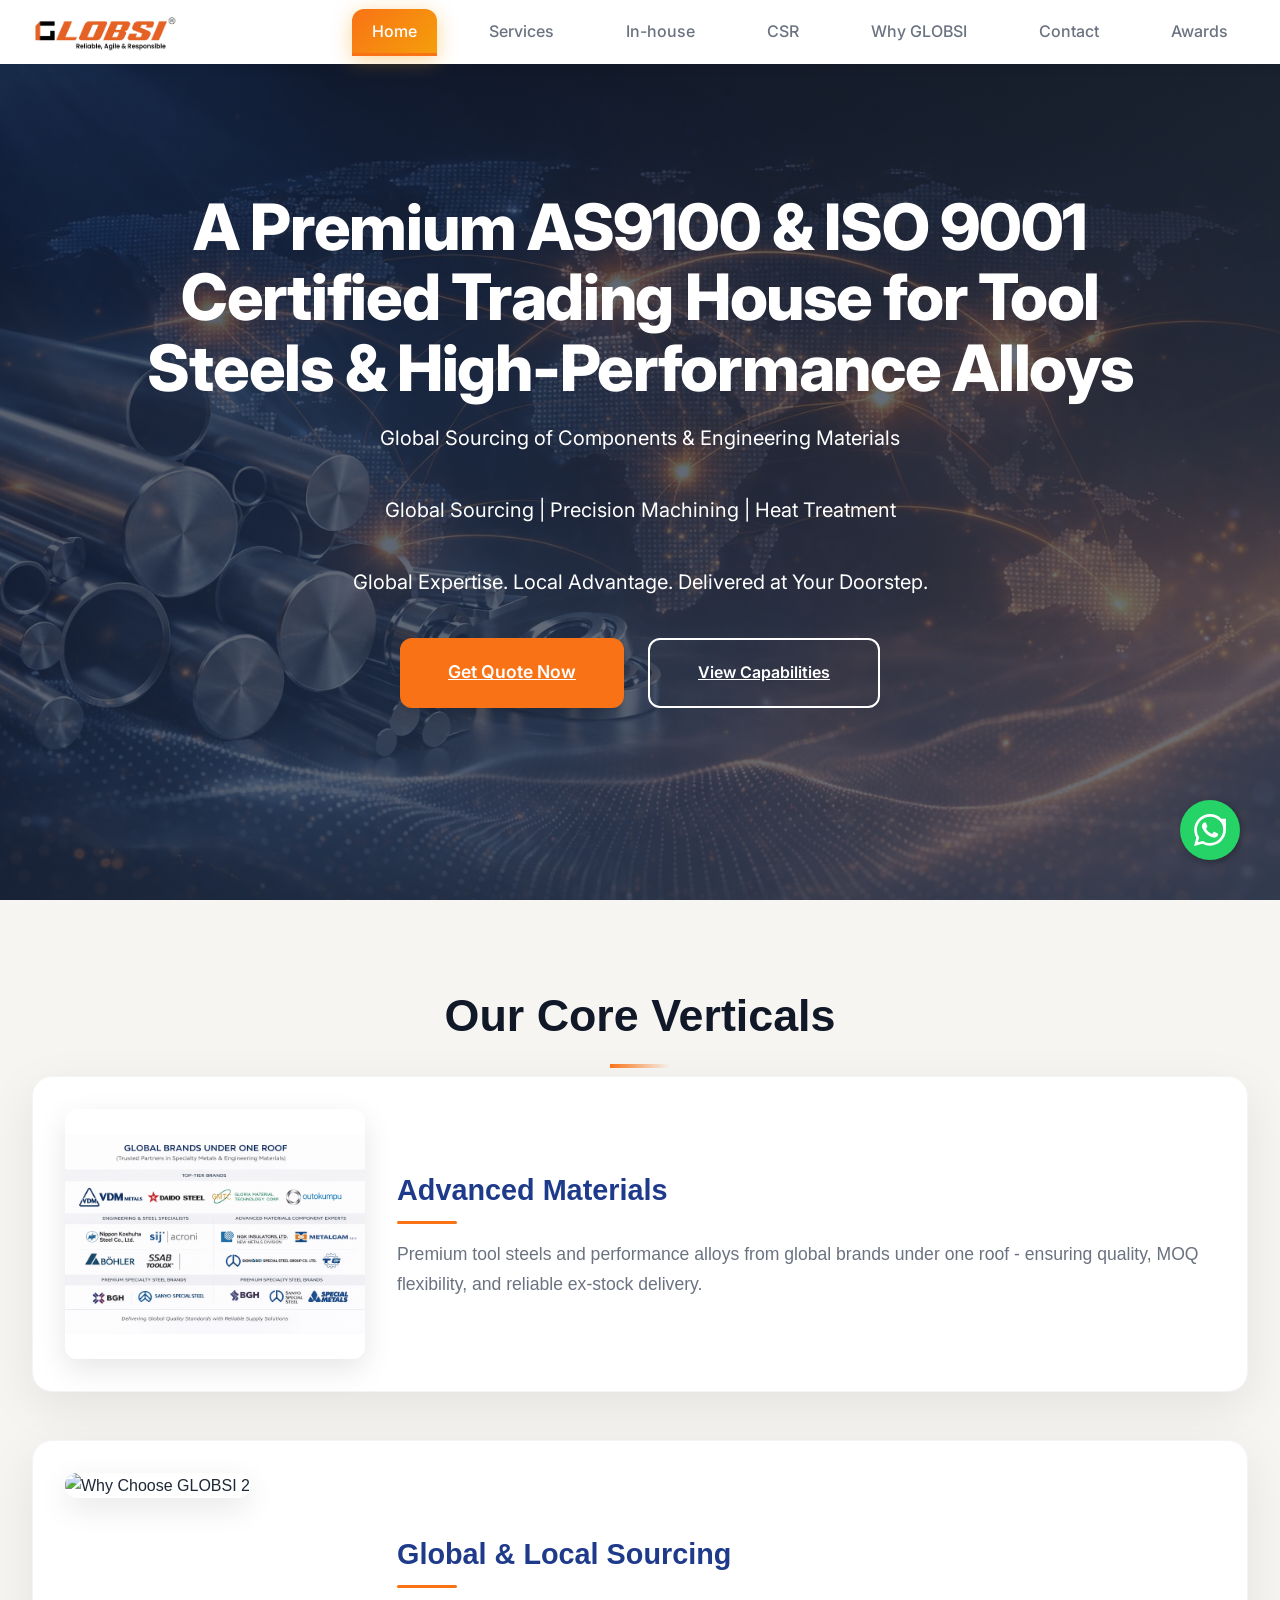
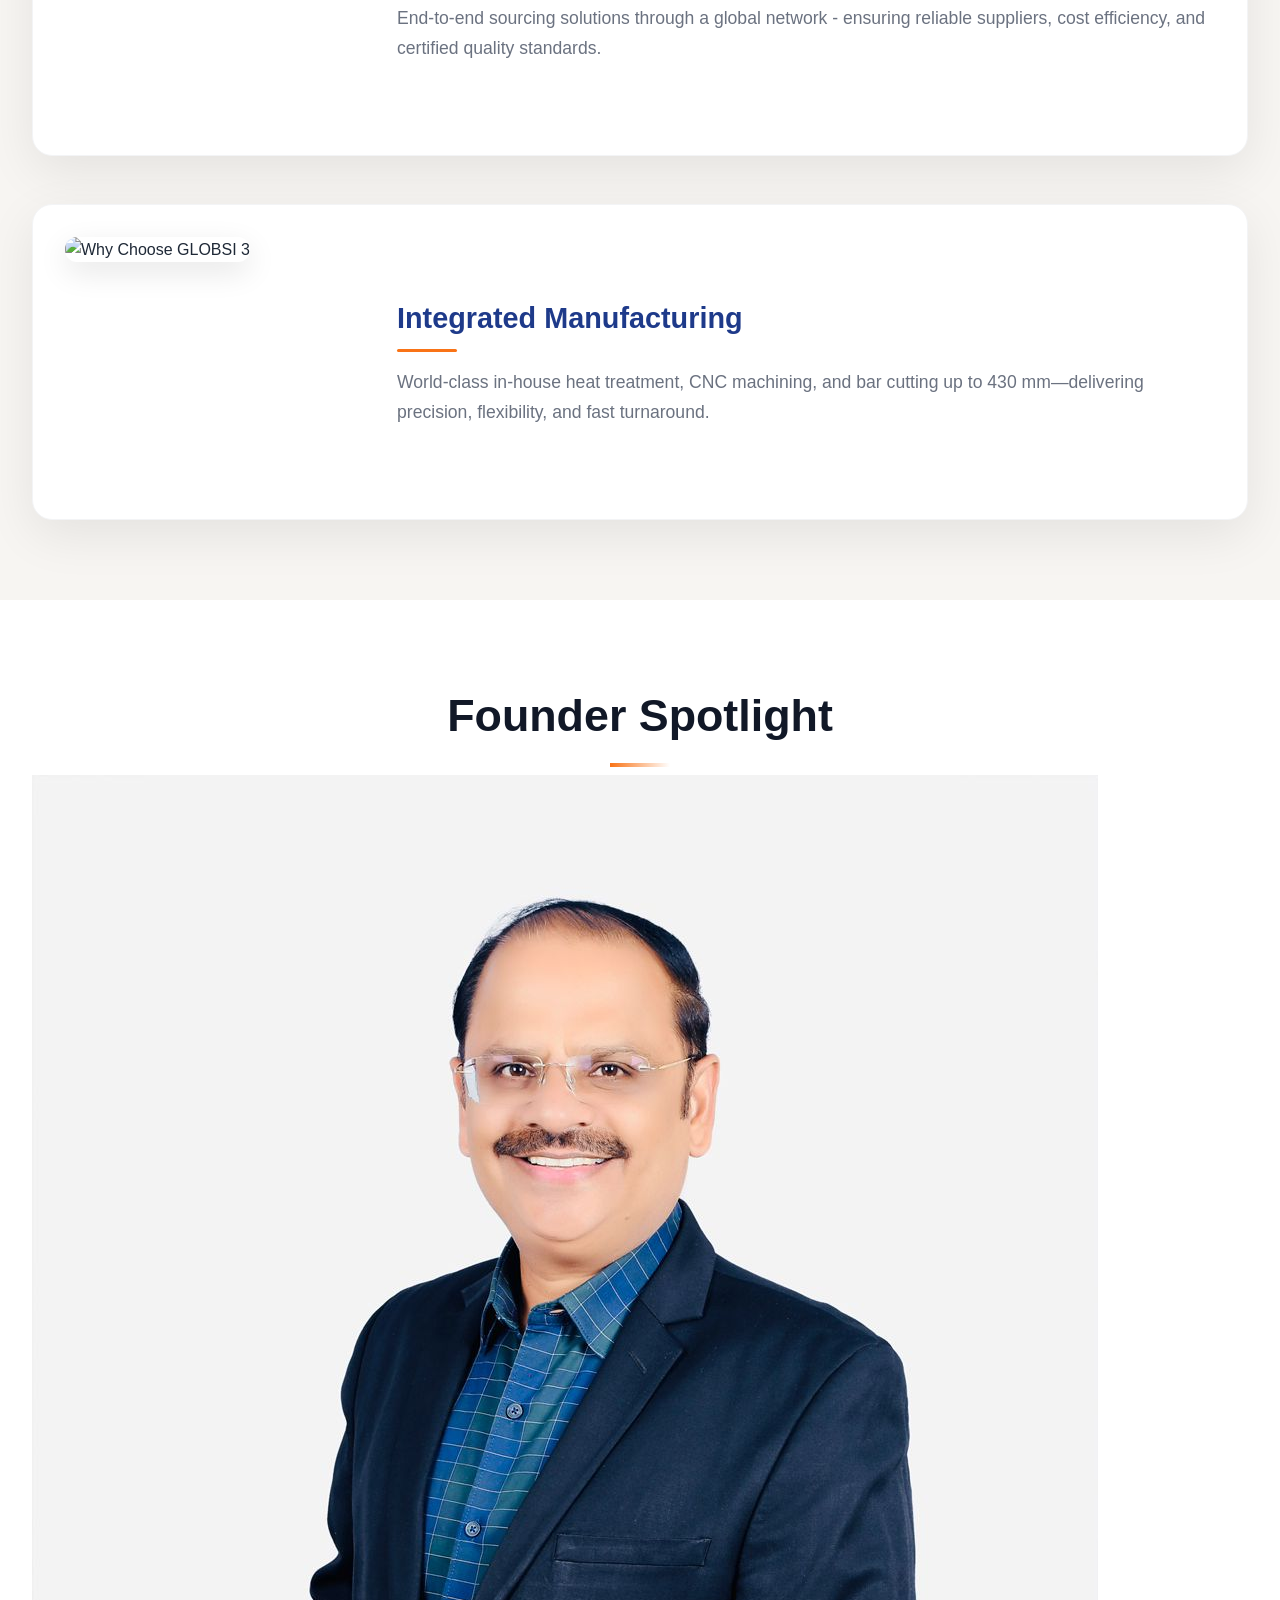
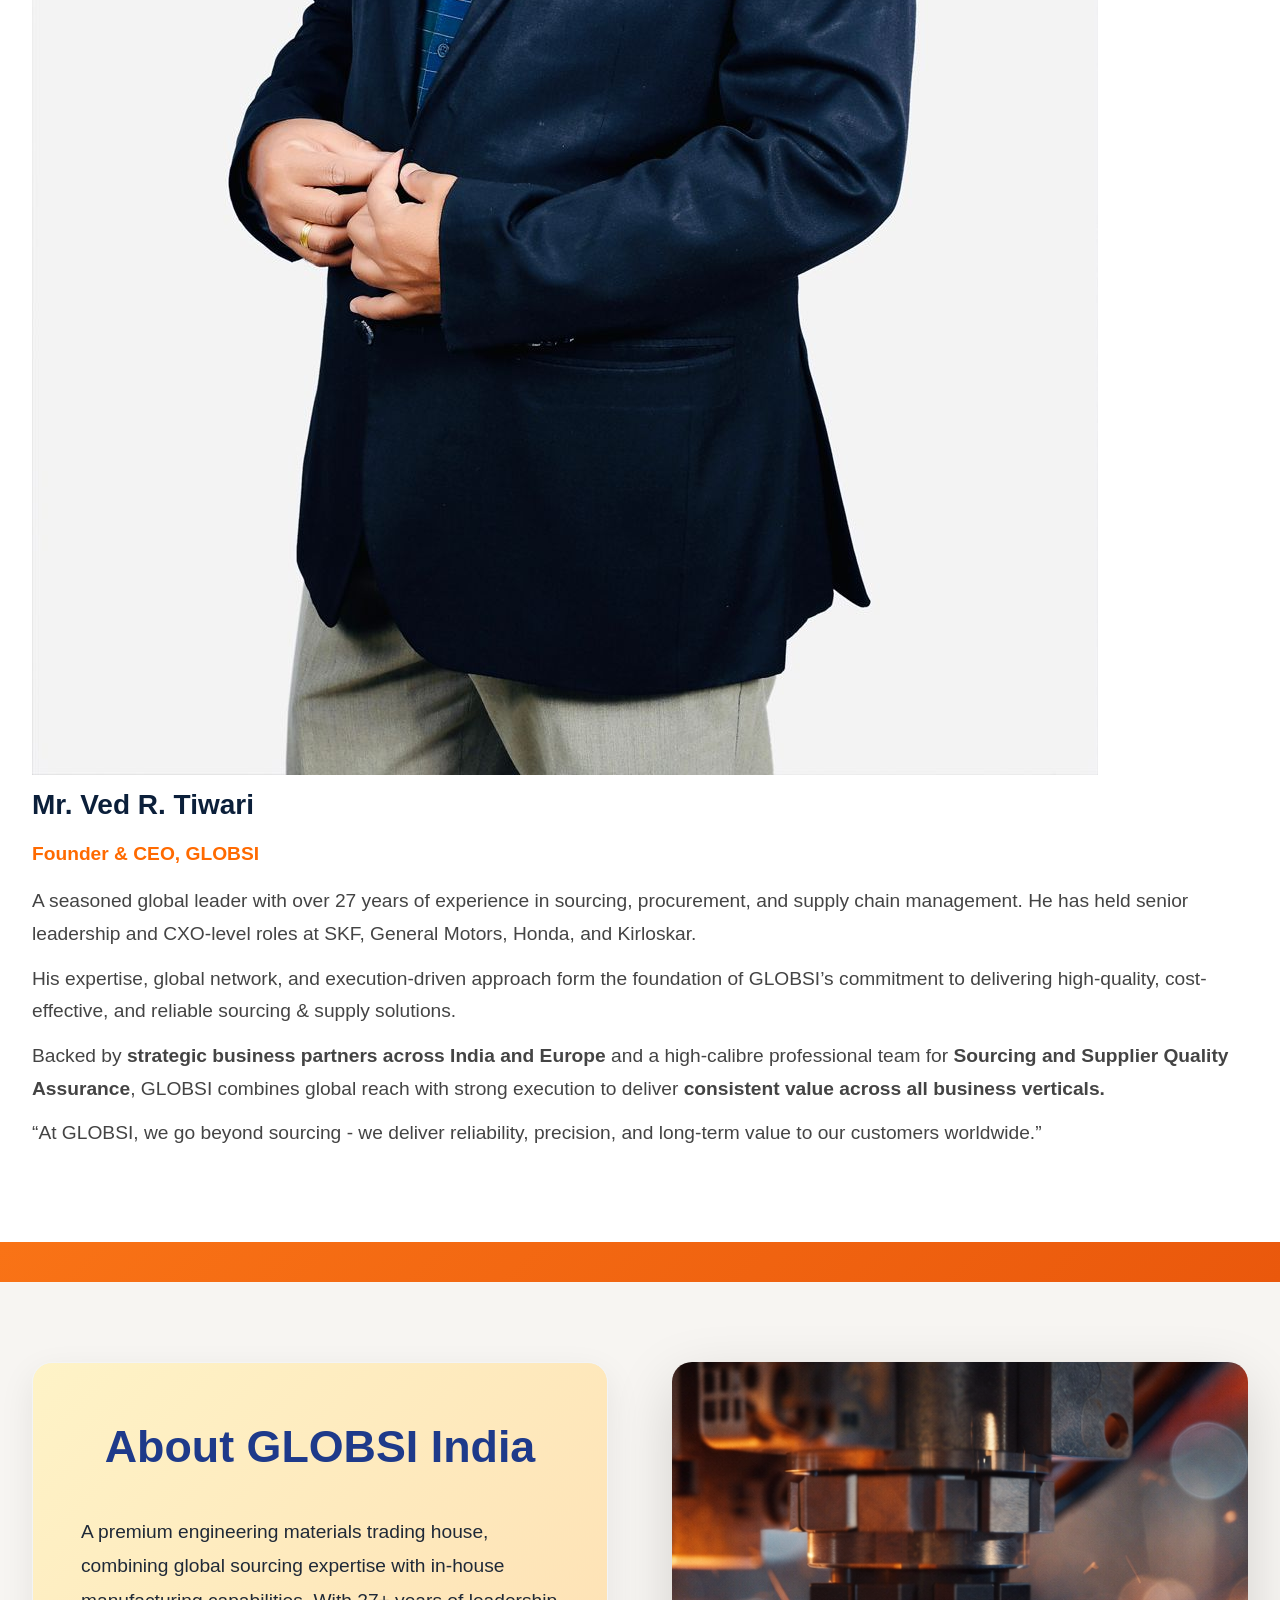
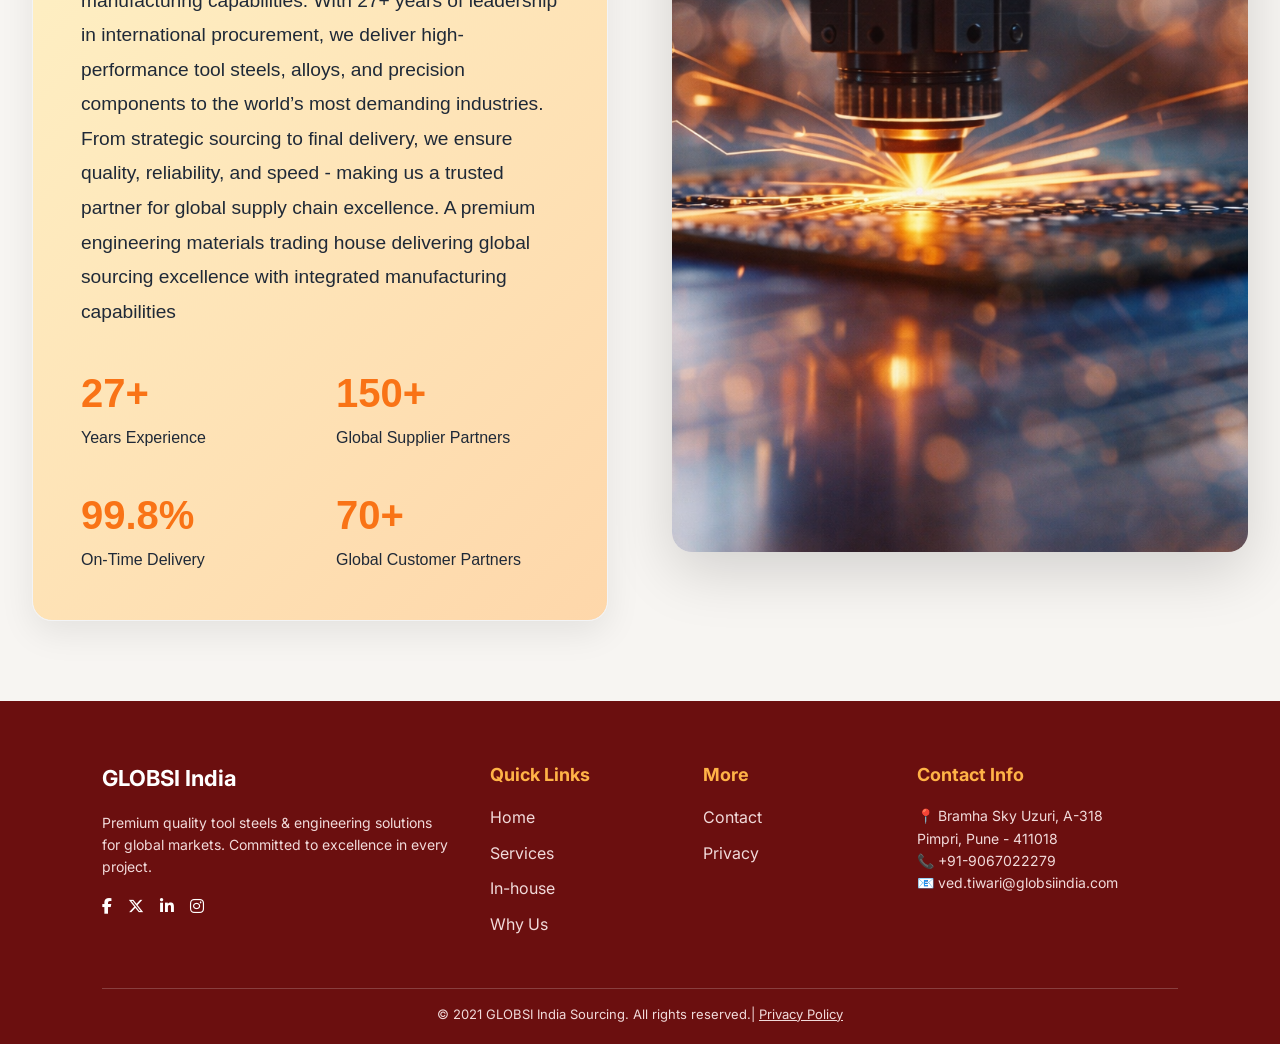
==== commit ecb4269c: "Update index.html" ====
--- a/index.html
+++ b/index.html
@@ -437,31 +437,6 @@
         gap: 1.5rem;
         font-size: 1.8rem;
       }
-    }
-
-    .founder-container {
-      display: grid;
-      grid-template-columns: 1fr 1.2fr;
-      gap: 40px;
-      align-items: stretch;
-    }
-
-    .founder-image {
-      height: 100%;
-    }
-
-    .founder-image img {
-      width: 100%;
-      height: 100%;
-      object-fit: cover;
-      /* 🔥 full height match */
-      border-radius: 20px;
-    }
-
-    .founder-content {
-      display: flex;
-      flex-direction: column;
-      justify-content: center;
     }
 
     .team-name {
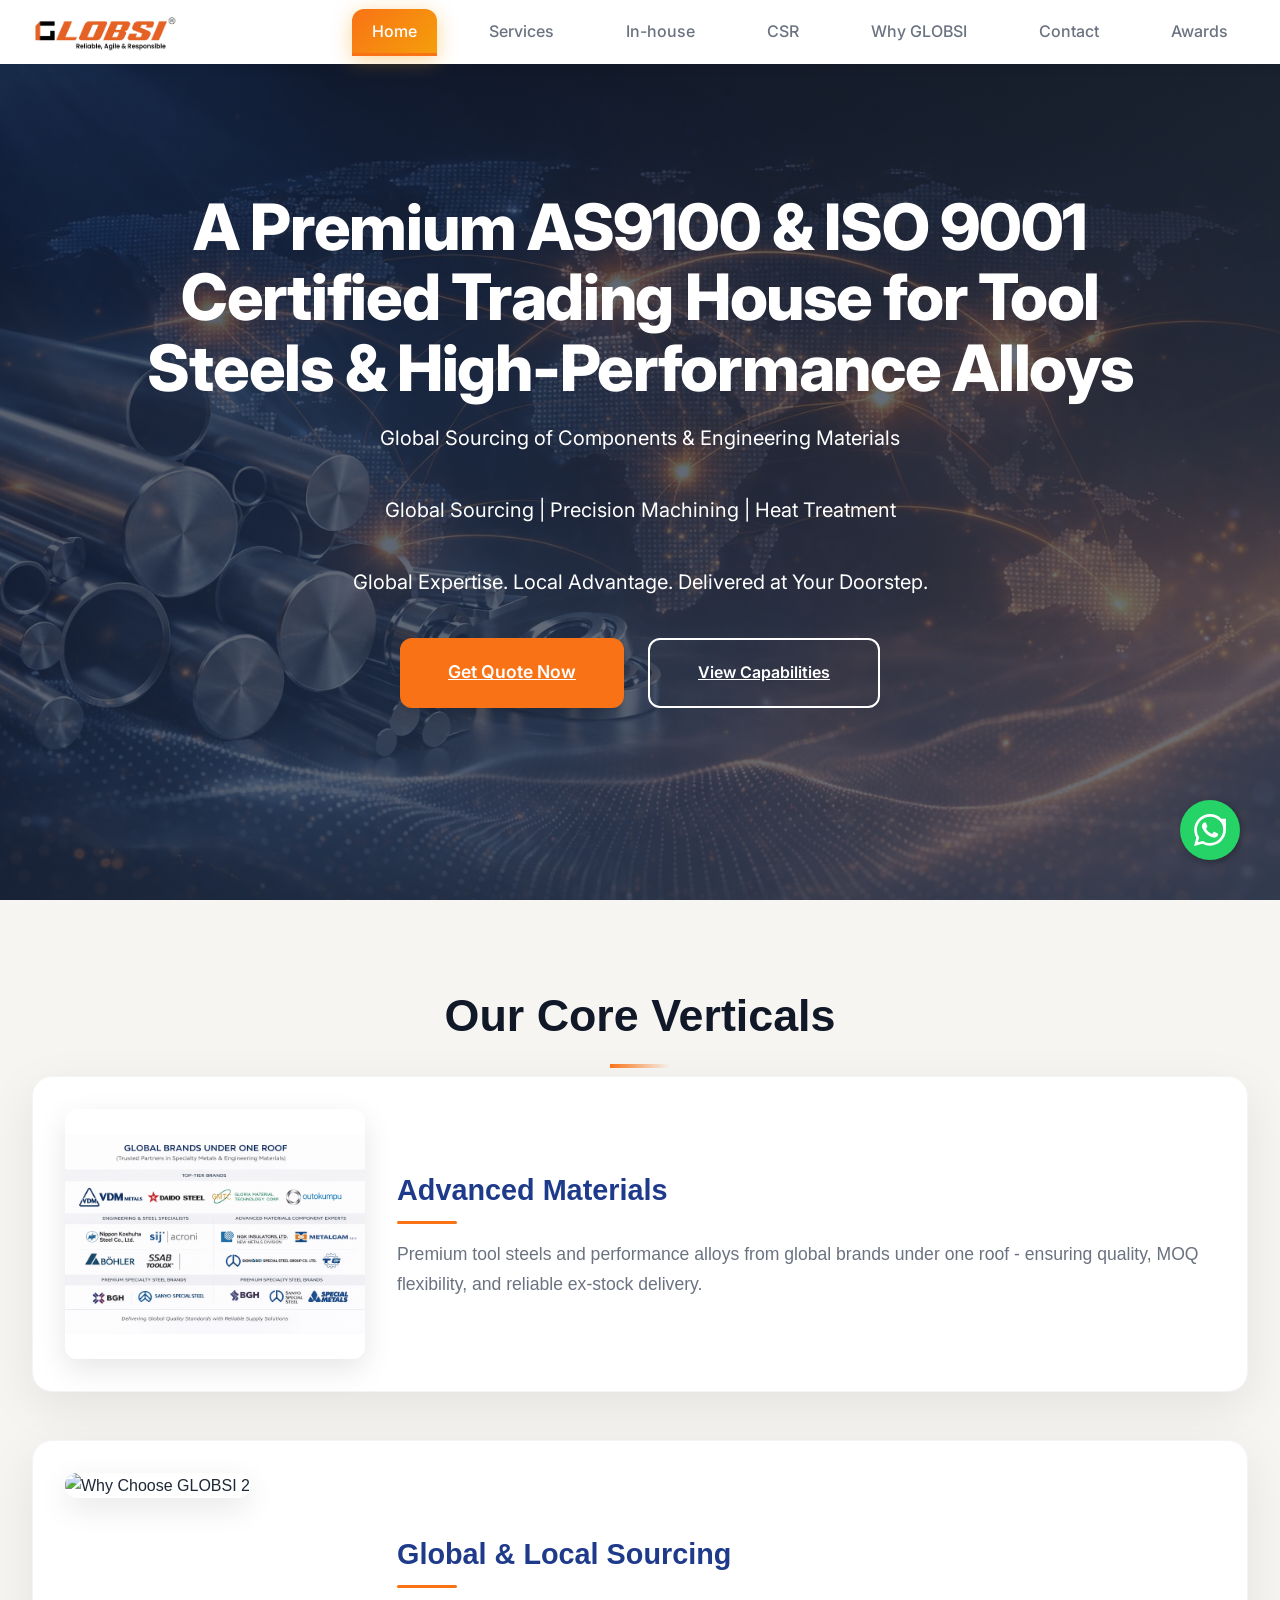
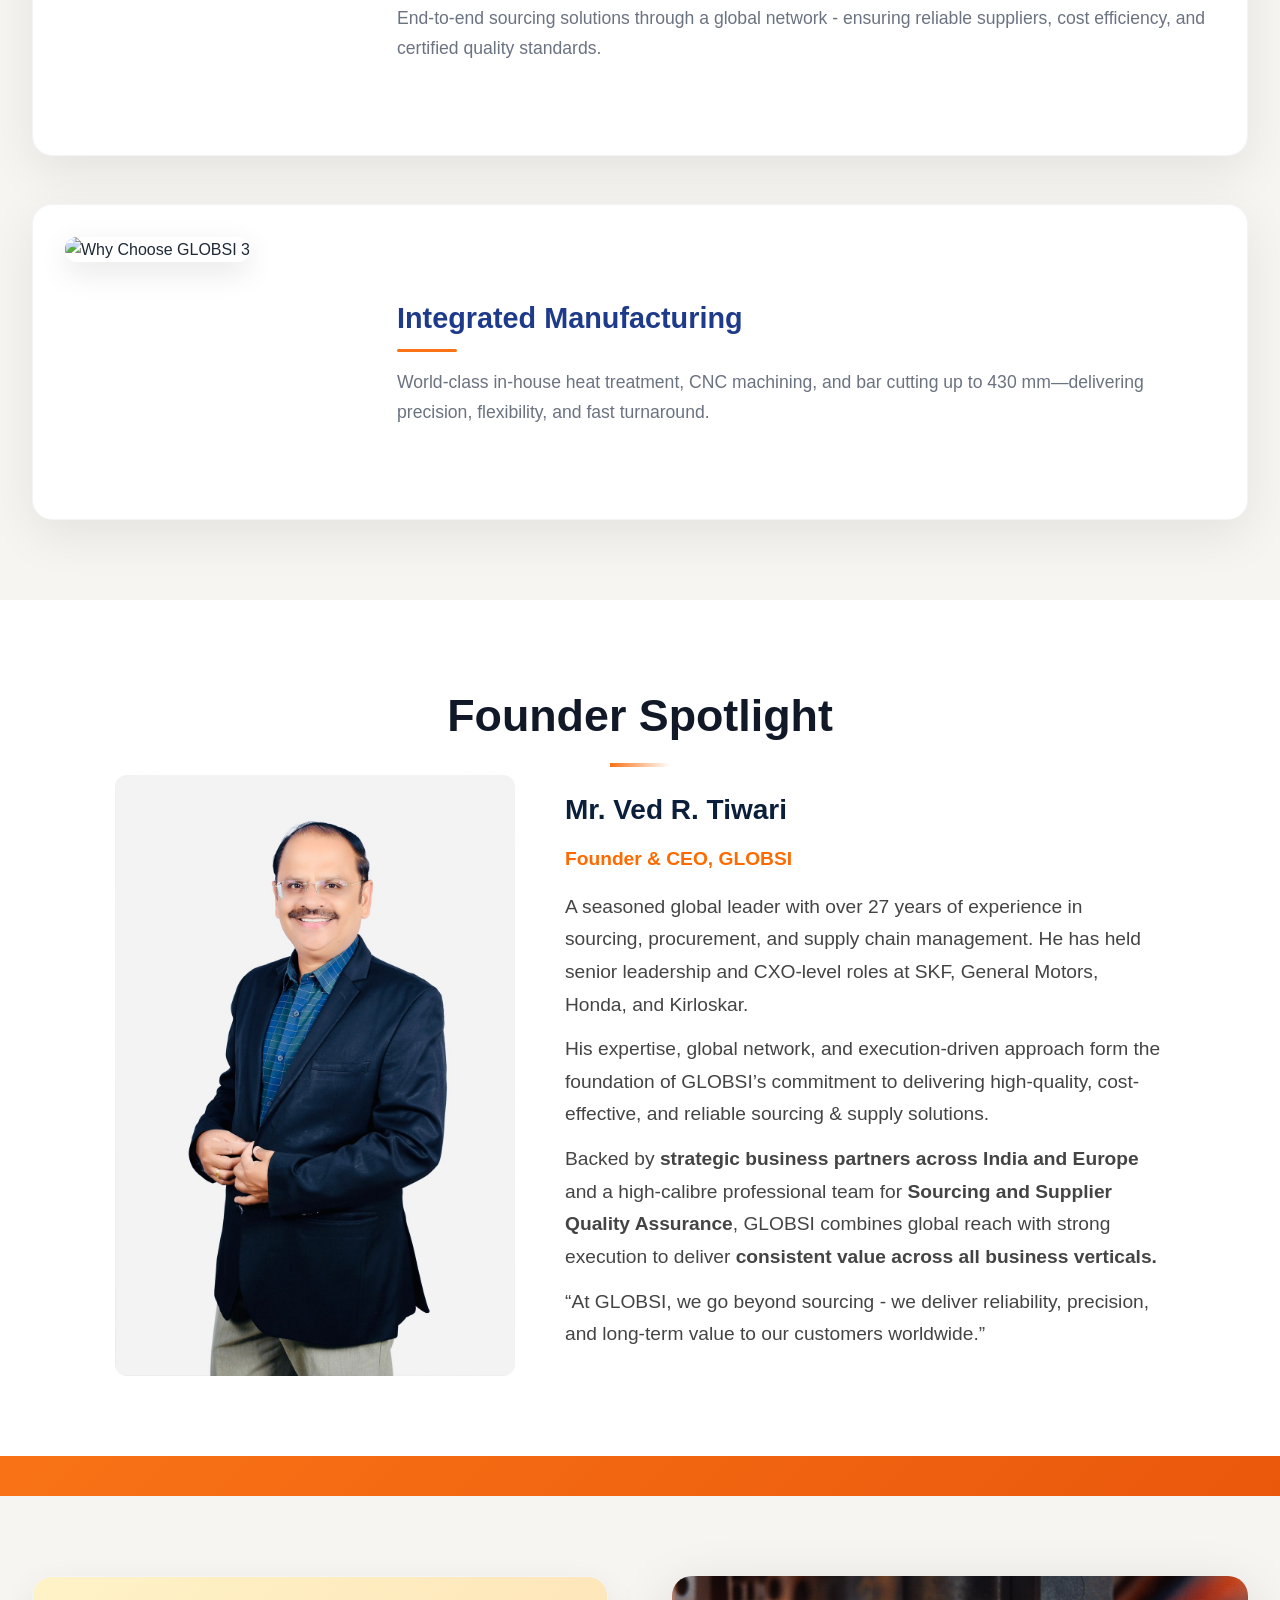
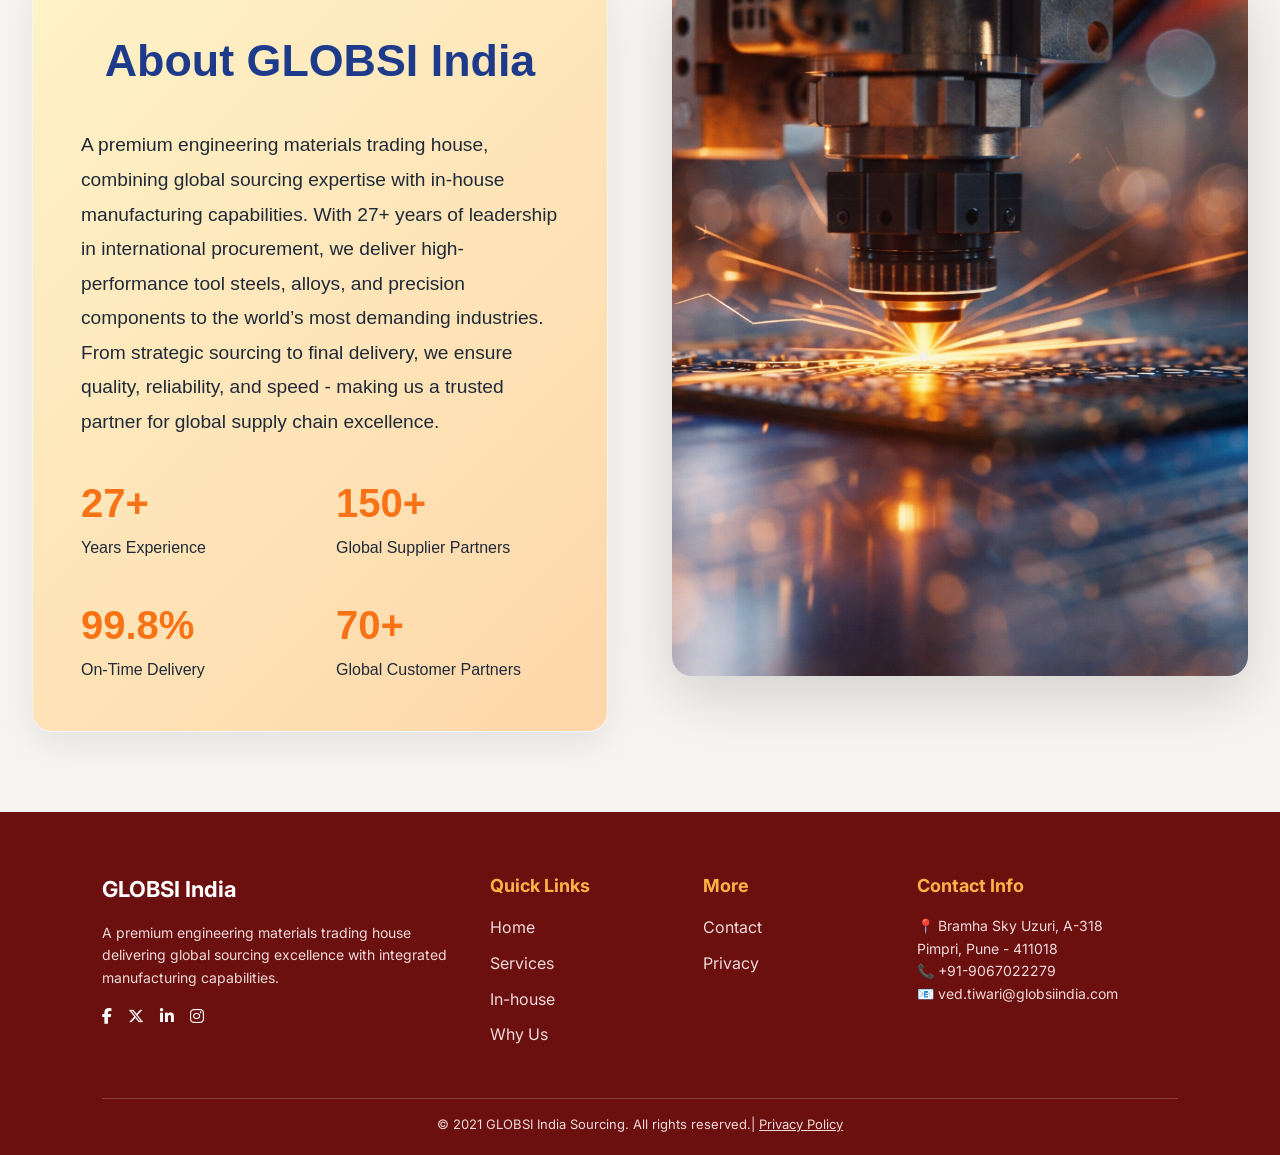
==== commit 49aa9edf: "Update index.html" ====
--- a/index.html
+++ b/index.html
@@ -645,8 +645,7 @@
 
           From strategic sourcing to final delivery, we ensure quality, reliability, and speed - making us a trusted
           partner for global supply chain excellence.
-          A premium engineering materials trading house delivering global sourcing excellence with integrated
-          manufacturing capabilities
+          
         </p>
         <div
           style="margin-top: 2rem; display: grid; grid-template-columns: repeat(auto-fit, minmax(200px, 1fr)); gap: 2rem;">
@@ -670,7 +669,7 @@
       </div>
       <div>
         <img src="image/homehero.png" alt="GLOBSI Operations"
-          style="width: 100%; height: 790px; object-fit: cover; border-radius: 20px; box-shadow: 0 20px 60px rgba(0,0,0,0.15);">
+          style="width: 100%; height: 700px; object-fit: cover; border-radius: 20px; box-shadow: 0 20px 60px rgba(0,0,0,0.15);">
       </div>
     </div>
   </section>
@@ -683,8 +682,8 @@
       <div class="footer-col">
         <h3>GLOBSI India</h3>
         <p>
-          Premium quality tool steels & engineering solutions for global markets.
-          Committed to excellence in every project.
+          A premium engineering materials trading house delivering global sourcing excellence with integrated
+          manufacturing capabilities.
         </p>
 
         <div class="social-icons">
--- a/css/style.css
+++ b/css/style.css
@@ -1628,3 +1628,41 @@
   margin: 0 auto;
   line-height: 1.8;
 }
+  .founder-container {
+  display: flex;
+  align-items: center;   /* vertical center */
+  justify-content: center;
+  gap: 50px;
+  flex-wrap: wrap; /* responsive */
+}
+
+.founder-image {
+  flex: 1;
+  max-width: 400px;
+  display: flex;
+  justify-content: center;
+  align-items: center;
+}
+
+.founder-image img {
+  width: 100%;
+  height: auto;
+  object-fit: contain;   /* keeps full image visible */
+  border-radius: 12px;   /* optional premium look */
+}
+
+/* Right content */
+.founder-content {
+  flex: 1;
+  max-width: 600px;
+}
+@media (max-width: 768px) {
+  .founder-container {
+    flex-direction: column;
+    text-align: center;
+  }
+
+  .founder-image img {
+    height: auto;
+  }
+}
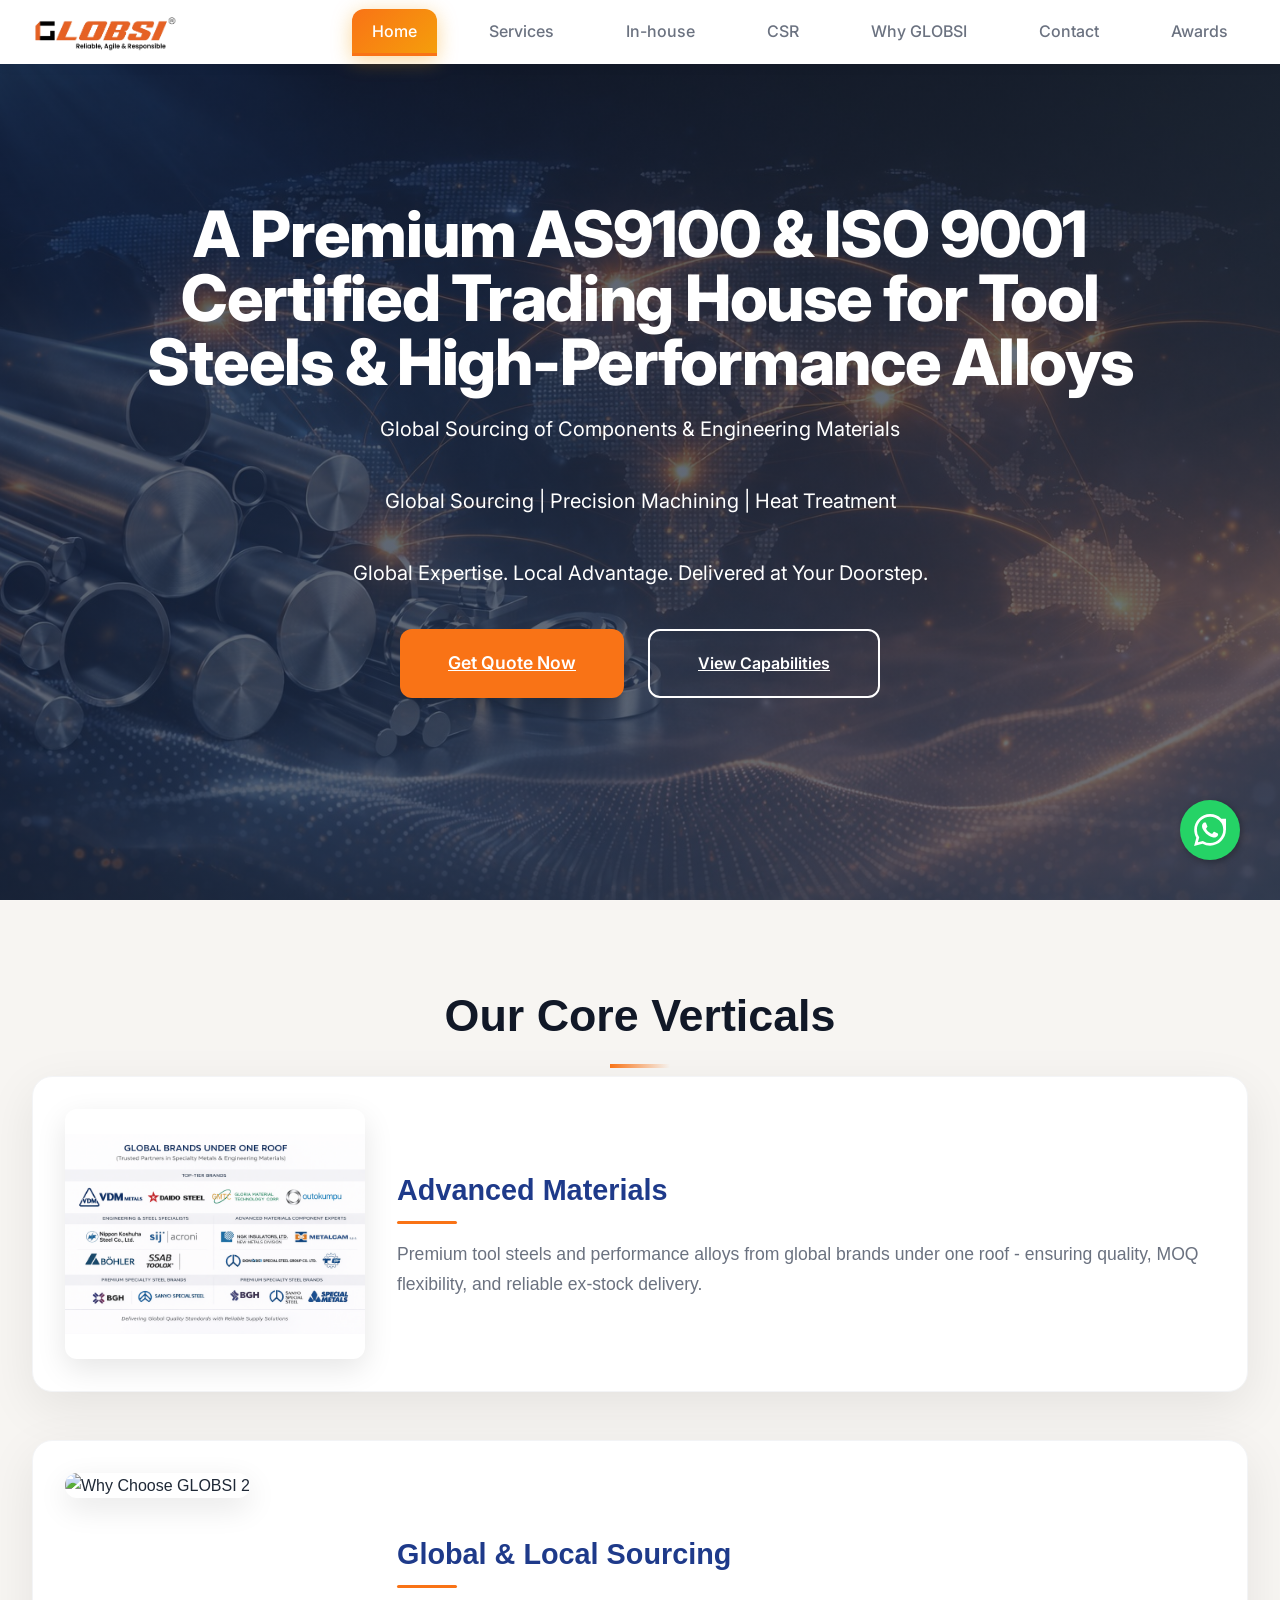
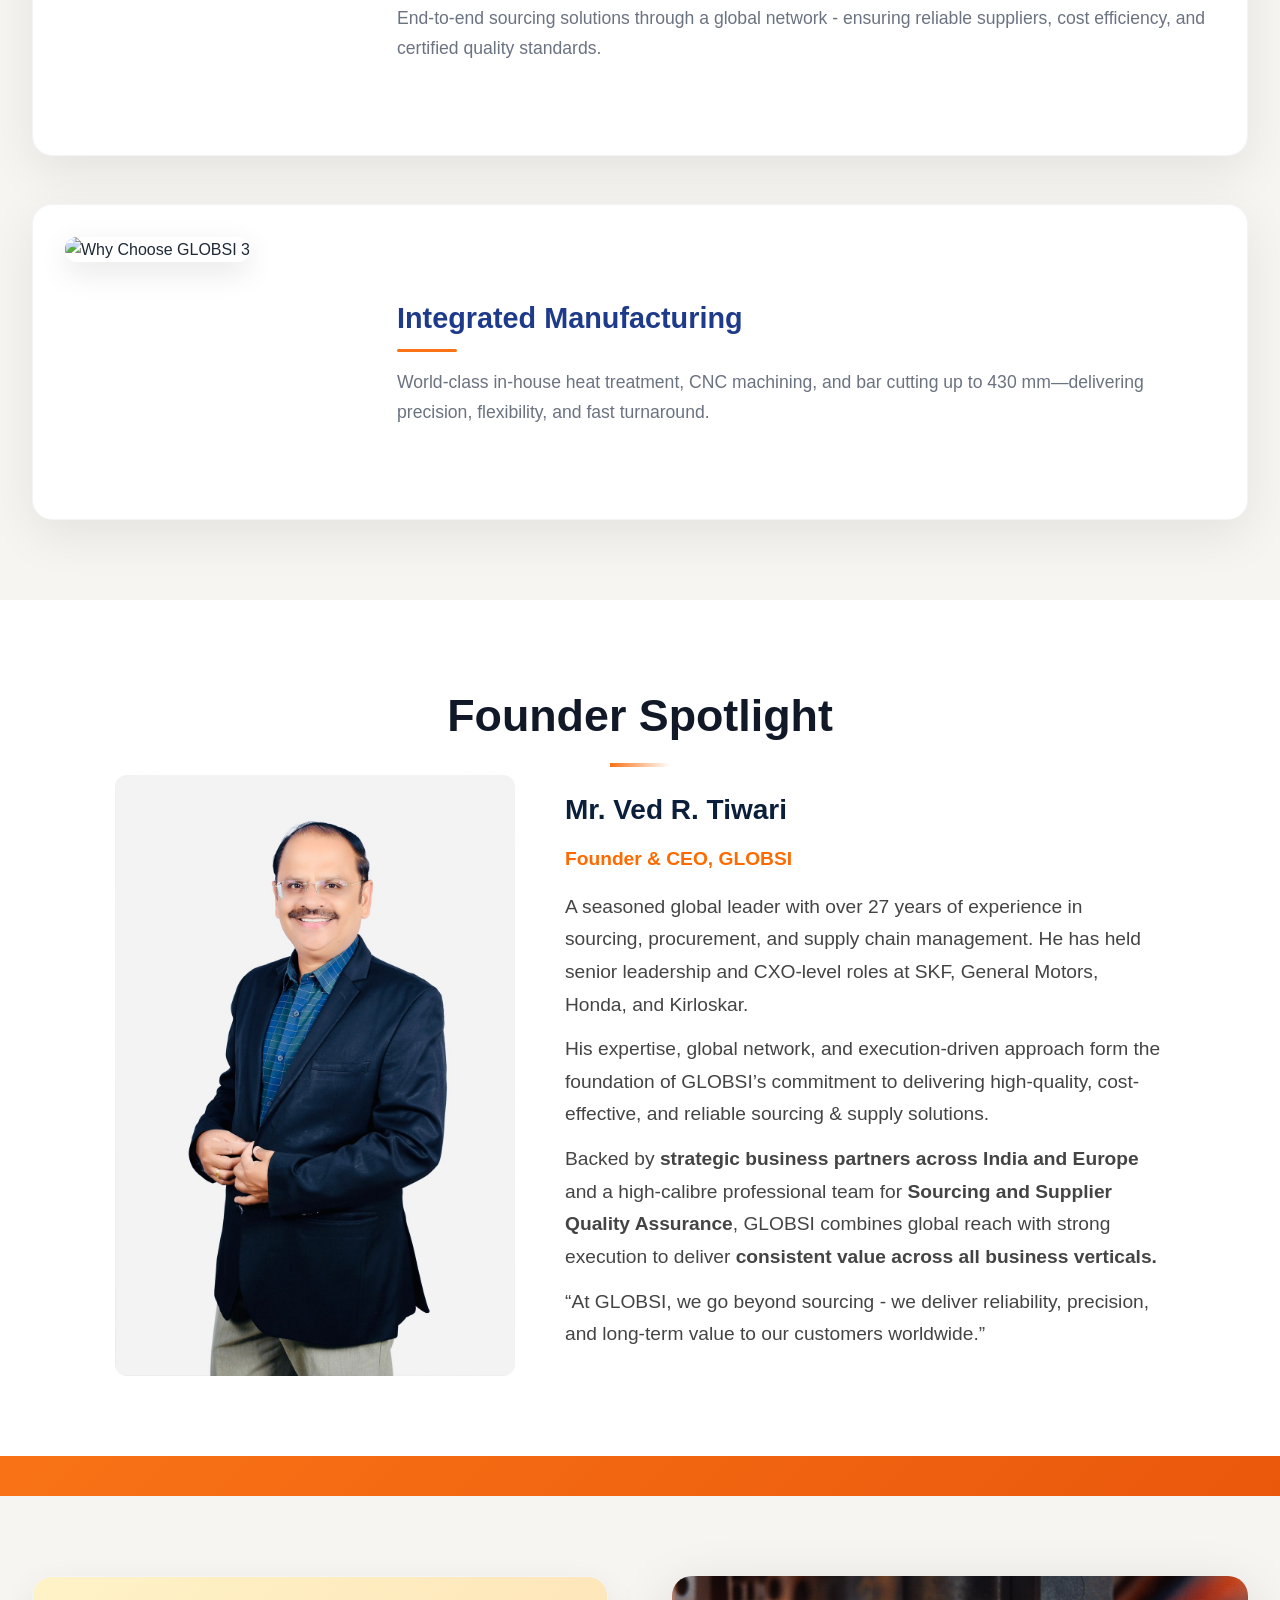
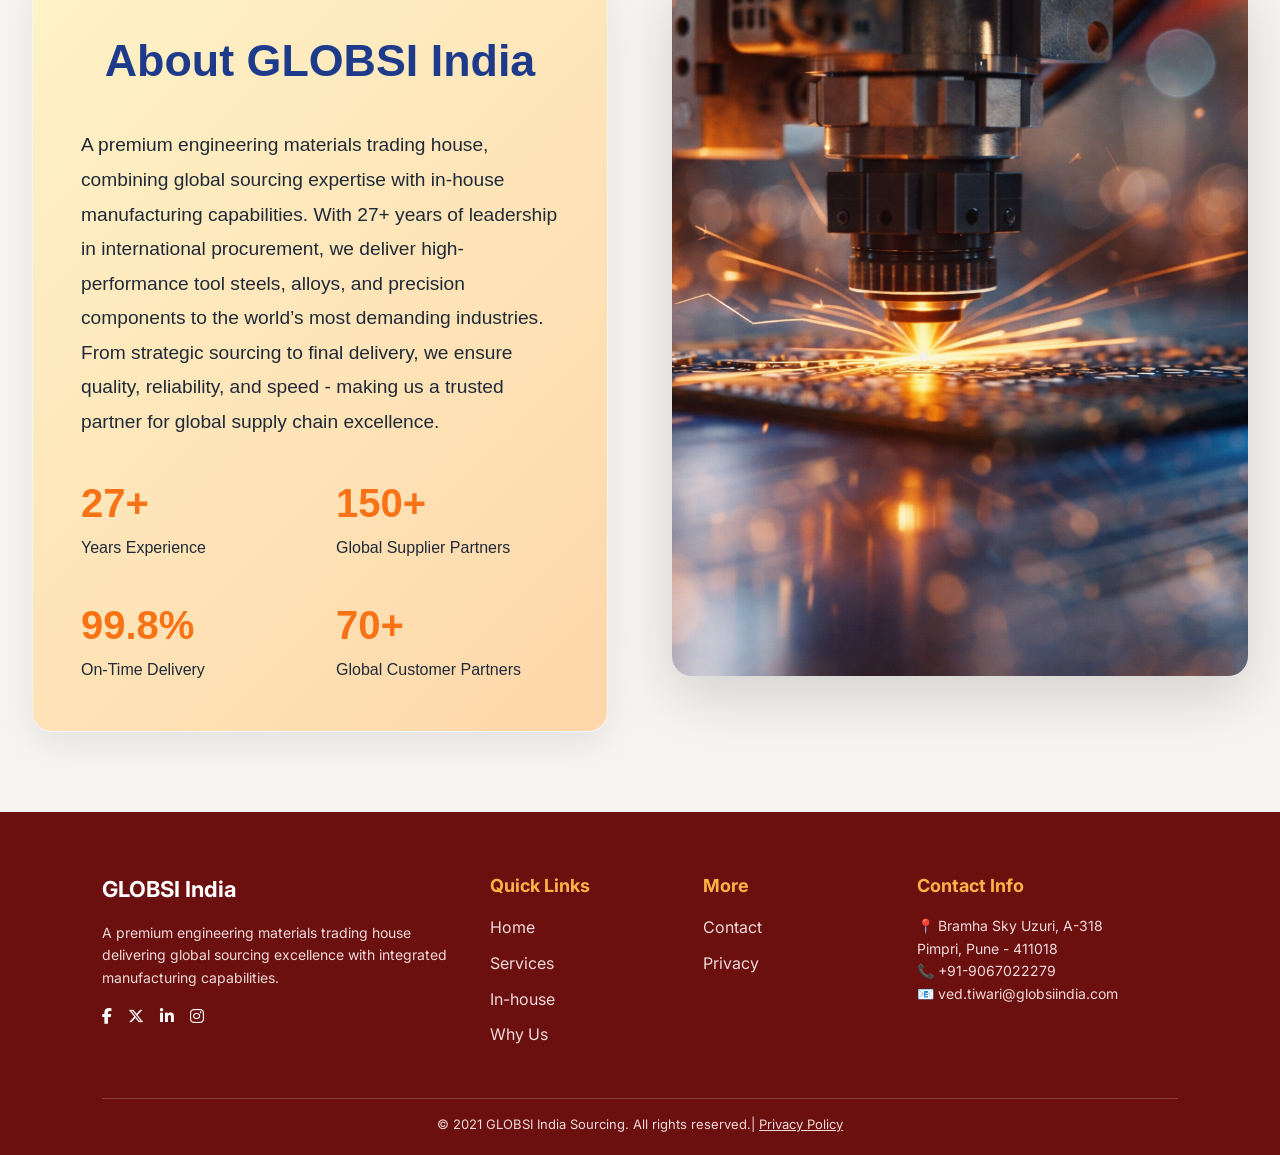
==== commit b5dd5e2a: "Update index.html" ====
--- a/index.html
+++ b/index.html
@@ -120,10 +120,10 @@
     }
 
     .hero-h1 {
-      font-size: clamp(2.5rem, 5vw, 4rem);
-      font-weight: 800;
-      line-height: 1.1;
-      margin-bottom: 1.5rem;
+      font-size: clamp(2.0rem, 3vw, 2rem);
+      font-weight: 700;
+      line-height: 1.0;
+      margin-bottom: 1.2rem;
       letter-spacing: -0.02em;
     }
 
@@ -492,7 +492,7 @@
 
     @media (max-width: 768px) {
       .hero-h1 {
-        font-size: 1.9rem;
+        font-size: 1.6rem;
       }
     }
   </style>
